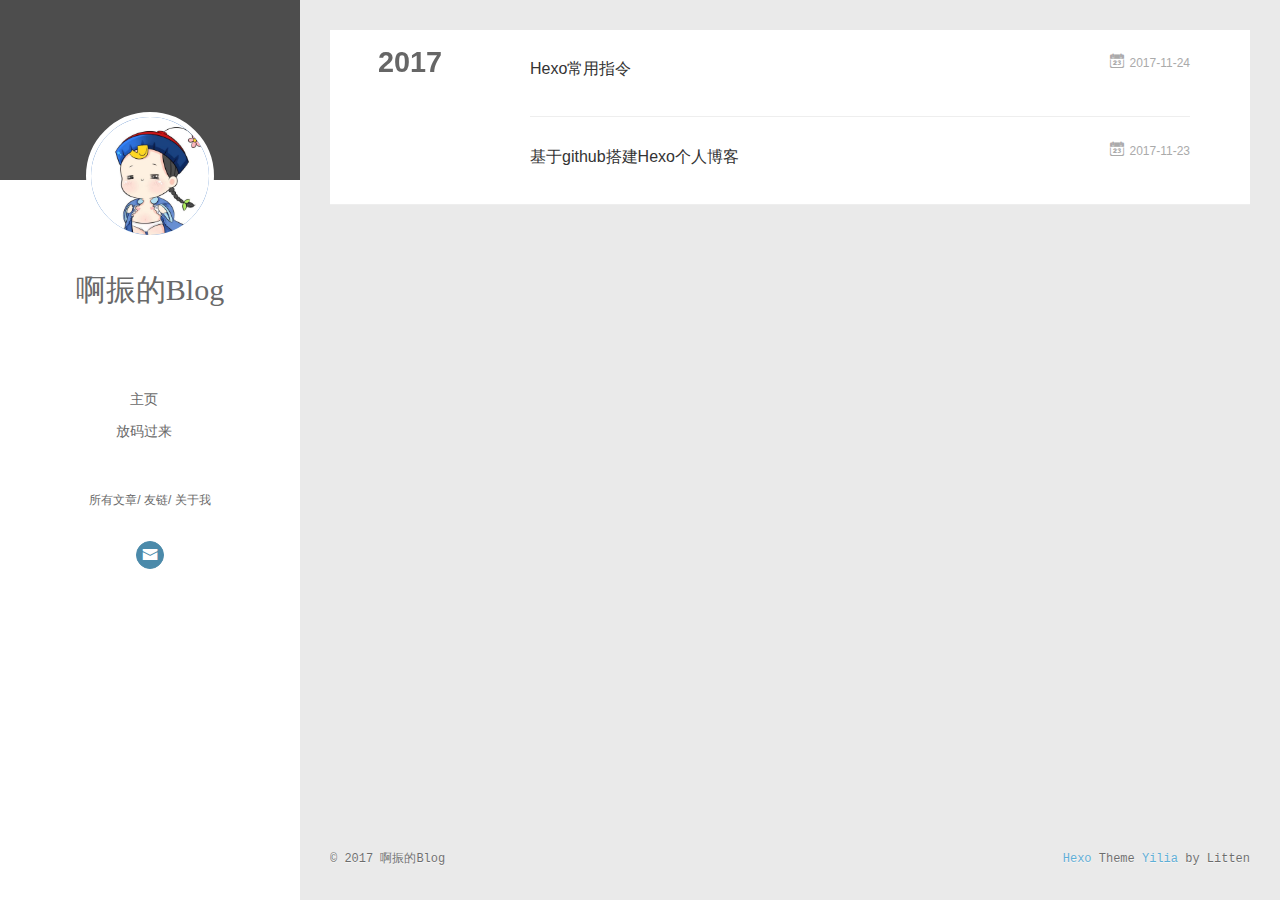
==== archives/index.html @ bf948a9c "Site updated: 2017-11-24 17:22:06" ====
<!DOCTYPE html>
<html>
<head>
  <meta charset="utf-8">
  
  <meta name="renderer" content="webkit">
  <meta http-equiv="X-UA-Compatible" content="IE=edge" >
  <link rel="dns-prefetch" href="http://yoursite.com">
  <title>Archives | 啊振</title>
  <meta name="viewport" content="width=device-width, initial-scale=1, maximum-scale=1">
  <meta property="og:type" content="website">
<meta property="og:title" content="啊振">
<meta property="og:url" content="http://yoursite.com/archives/index.html">
<meta property="og:site_name" content="啊振">
<meta property="og:locale" content="UTF-8">
<meta name="twitter:card" content="summary">
<meta name="twitter:title" content="啊振">
  
    <link rel="alternative" href="/atom.xml" title="啊振" type="application/atom+xml">
  
  
    <link rel="icon" href="/favicon.png">
  
  <link rel="stylesheet" type="text/css" href="/./main.0cf68a.css">
  <style type="text/css">
  
    #container.show {
      background: linear-gradient(200deg,#a0cfe4,#e8c37e);
    }
  </style>
  

  

</head>

<body>
  <div id="container" q-class="show:isCtnShow">
    <canvas id="anm-canvas" class="anm-canvas"></canvas>
    <div class="left-col" q-class="show:isShow">
      
<div class="overlay" style="background: #4d4d4d"></div>
<div class="intrude-less">
	<header id="header" class="inner">
		<a href="/" class="profilepic">
			<img src="/img/timg.jpeg" class="js-avatar">
		</a>
		<hgroup>
		  <h1 class="header-author"><a href="/">啊振的Blog</a></h1>
		</hgroup>
		

		<nav class="header-menu">
			<ul>
			
				<li><a href="/">主页</a></li>
	        
				<li><a href="/">放码过来</a></li>
	        
			</ul>
		</nav>
		<nav class="header-smart-menu">
    		
    			
    			<a q-on="click: openSlider(e, 'innerArchive')" href="javascript:void(0)">所有文章</a>
    			
            
    			
    			<a q-on="click: openSlider(e, 'friends')" href="javascript:void(0)">友链</a>
    			
            
    			
    			<a q-on="click: openSlider(e, 'aboutme')" href="javascript:void(0)">关于我</a>
    			
            
		</nav>
		<nav class="header-nav">
			<div class="social">
				
					<a class="mail" target="_blank" href="mailto:zhengzhenxq@163.com" title="mail"><i class="icon-mail"></i></a>
		        
			</div>
		</nav>
	</header>		
</div>

    </div>
    <div class="mid-col" q-class="show:isShow,hide:isShow|isFalse">
      
<nav id="mobile-nav">
  	<div class="overlay js-overlay" style="background: #4d4d4d"></div>
	<div class="btnctn js-mobile-btnctn">
  		<div class="slider-trigger list" q-on="click: openSlider(e)"><i class="icon icon-sort"></i></div>
	</div>
	<div class="intrude-less">
		<header id="header" class="inner">
			<div class="profilepic">
				<img src="/img/timg.jpeg" class="js-avatar">
			</div>
			<hgroup>
			  <h1 class="header-author js-header-author">啊振的Blog</h1>
			</hgroup>
			
			
			
				
			
				
			
			
			
			<nav class="header-nav">
				<div class="social">
					
						<a class="mail" target="_blank" href="mailto:zhengzhenxq@163.com" title="mail"><i class="icon-mail"></i></a>
			        
				</div>
			</nav>

			<nav class="header-menu js-header-menu">
				<ul style="width: 50%">
				
				
					<li style="width: 50%"><a href="/">主页</a></li>
		        
					<li style="width: 50%"><a href="/">放码过来</a></li>
		        
				</ul>
			</nav>
		</header>				
	</div>
	<div class="mobile-mask" style="display:none" q-show="isShow"></div>
</nav>

      <div id="wrapper" class="body-wrap">
        <div class="menu-l">
          <div class="canvas-wrap">
            <canvas data-colors="#eaeaea" data-sectionHeight="100" data-contentId="js-content" id="myCanvas1" class="anm-canvas"></canvas>
          </div>
          <div id="js-content" class="content-ll">
            
  
  
    
    
      
      
      <section class="archives-wrap">
        <div class="archive-year-wrap">
          <a href="/archives/2017" class="archive-year">2017</a>
        </div>
        <div class="archives">
    
    <article class="archive-article archive-type-post">
  <div class="archive-article-inner">
    <header class="archive-article-header">
      	<div class="article-meta">
	      	<a href="/2017/11/24/hello-world/" class="archive-article-date">
  	<time datetime="2017-11-24T09:20:29.736Z" itemprop="datePublished"><i class="icon-calendar icon"></i>2017-11-24</time>
</a>
        </div>
    	 
  
    <h1 itemprop="name">
      <a class="archive-article-title" href="/2017/11/24/hello-world/">Hexo常用指令</a>
    </h1>
  

        <div class="article-info info-on-right">
          
          

        </div>
        <div class="clearfix"></div>
    </header>
  </div>
</article>
  
    
    
    <article class="archive-article archive-type-post">
  <div class="archive-article-inner">
    <header class="archive-article-header">
      	<div class="article-meta">
	      	<a href="/2017/11/23/one_blog/" class="archive-article-date">
  	<time datetime="2017-11-23T02:11:57.000Z" itemprop="datePublished"><i class="icon-calendar icon"></i>2017-11-23</time>
</a>
        </div>
    	 
  
    <h1 itemprop="name">
      <a class="archive-article-title" href="/2017/11/23/one_blog/">基于github搭建Hexo个人博客</a>
    </h1>
  

        <div class="article-info info-on-right">
          
          

        </div>
        <div class="clearfix"></div>
    </header>
  </div>
</article>
  
  
    </div></section>
  

    


          </div>
        </div>
      </div>
      <footer id="footer">
  <div class="outer">
    <div id="footer-info">
    	<div class="footer-left">
    		&copy; 2017 啊振的Blog
    	</div>
      	<div class="footer-right">
      		<a href="http://hexo.io/" target="_blank">Hexo</a>  Theme <a href="https://github.com/litten/hexo-theme-yilia" target="_blank">Yilia</a> by Litten
      	</div>
    </div>
  </div>
</footer>
    </div>
    <script>
	var yiliaConfig = {
		mathjax: false,
		isHome: false,
		isPost: false,
		isArchive: true,
		isTag: false,
		isCategory: false,
		open_in_new: false,
		toc_hide_index: true,
		root: "/",
		innerArchive: true,
		showTags: true
	}
</script>

<script>!function(t){function n(e){if(r[e])return r[e].exports;var i=r[e]={exports:{},id:e,loaded:!1};return t[e].call(i.exports,i,i.exports,n),i.loaded=!0,i.exports}var r={};n.m=t,n.c=r,n.p="./",n(0)}([function(t,n,r){r(195),t.exports=r(191)},function(t,n,r){var e=r(3),i=r(52),o=r(27),u=r(28),c=r(53),f="prototype",a=function(t,n,r){var s,l,h,v,p=t&a.F,d=t&a.G,y=t&a.S,g=t&a.P,b=t&a.B,m=d?e:y?e[n]||(e[n]={}):(e[n]||{})[f],x=d?i:i[n]||(i[n]={}),w=x[f]||(x[f]={});d&&(r=n);for(s in r)l=!p&&m&&void 0!==m[s],h=(l?m:r)[s],v=b&&l?c(h,e):g&&"function"==typeof h?c(Function.call,h):h,m&&u(m,s,h,t&a.U),x[s]!=h&&o(x,s,v),g&&w[s]!=h&&(w[s]=h)};e.core=i,a.F=1,a.G=2,a.S=4,a.P=8,a.B=16,a.W=32,a.U=64,a.R=128,t.exports=a},function(t,n,r){var e=r(6);t.exports=function(t){if(!e(t))throw TypeError(t+" is not an object!");return t}},function(t,n){var r=t.exports="undefined"!=typeof window&&window.Math==Math?window:"undefined"!=typeof self&&self.Math==Math?self:Function("return this")();"number"==typeof __g&&(__g=r)},function(t,n){t.exports=function(t){try{return!!t()}catch(t){return!0}}},function(t,n){var r=t.exports="undefined"!=typeof window&&window.Math==Math?window:"undefined"!=typeof self&&self.Math==Math?self:Function("return this")();"number"==typeof __g&&(__g=r)},function(t,n){t.exports=function(t){return"object"==typeof t?null!==t:"function"==typeof t}},function(t,n,r){var e=r(126)("wks"),i=r(76),o=r(3).Symbol,u="function"==typeof o;(t.exports=function(t){return e[t]||(e[t]=u&&o[t]||(u?o:i)("Symbol."+t))}).store=e},function(t,n){var r={}.hasOwnProperty;t.exports=function(t,n){return r.call(t,n)}},function(t,n,r){var e=r(94),i=r(33);t.exports=function(t){return e(i(t))}},function(t,n,r){t.exports=!r(4)(function(){return 7!=Object.defineProperty({},"a",{get:function(){return 7}}).a})},function(t,n,r){var e=r(2),i=r(167),o=r(50),u=Object.defineProperty;n.f=r(10)?Object.defineProperty:function(t,n,r){if(e(t),n=o(n,!0),e(r),i)try{return u(t,n,r)}catch(t){}if("get"in r||"set"in r)throw TypeError("Accessors not supported!");return"value"in r&&(t[n]=r.value),t}},function(t,n,r){t.exports=!r(18)(function(){return 7!=Object.defineProperty({},"a",{get:function(){return 7}}).a})},function(t,n,r){var e=r(14),i=r(22);t.exports=r(12)?function(t,n,r){return e.f(t,n,i(1,r))}:function(t,n,r){return t[n]=r,t}},function(t,n,r){var e=r(20),i=r(58),o=r(42),u=Object.defineProperty;n.f=r(12)?Object.defineProperty:function(t,n,r){if(e(t),n=o(n,!0),e(r),i)try{return u(t,n,r)}catch(t){}if("get"in r||"set"in r)throw TypeError("Accessors not supported!");return"value"in r&&(t[n]=r.value),t}},function(t,n,r){var e=r(40)("wks"),i=r(23),o=r(5).Symbol,u="function"==typeof o;(t.exports=function(t){return e[t]||(e[t]=u&&o[t]||(u?o:i)("Symbol."+t))}).store=e},function(t,n,r){var e=r(67),i=Math.min;t.exports=function(t){return t>0?i(e(t),9007199254740991):0}},function(t,n,r){var e=r(46);t.exports=function(t){return Object(e(t))}},function(t,n){t.exports=function(t){try{return!!t()}catch(t){return!0}}},function(t,n,r){var e=r(63),i=r(34);t.exports=Object.keys||function(t){return e(t,i)}},function(t,n,r){var e=r(21);t.exports=function(t){if(!e(t))throw TypeError(t+" is not an object!");return t}},function(t,n){t.exports=function(t){return"object"==typeof t?null!==t:"function"==typeof t}},function(t,n){t.exports=function(t,n){return{enumerable:!(1&t),configurable:!(2&t),writable:!(4&t),value:n}}},function(t,n){var r=0,e=Math.random();t.exports=function(t){return"Symbol(".concat(void 0===t?"":t,")_",(++r+e).toString(36))}},function(t,n){var r={}.hasOwnProperty;t.exports=function(t,n){return r.call(t,n)}},function(t,n){var r=t.exports={version:"2.4.0"};"number"==typeof __e&&(__e=r)},function(t,n){t.exports=function(t){if("function"!=typeof t)throw TypeError(t+" is not a function!");return t}},function(t,n,r){var e=r(11),i=r(66);t.exports=r(10)?function(t,n,r){return e.f(t,n,i(1,r))}:function(t,n,r){return t[n]=r,t}},function(t,n,r){var e=r(3),i=r(27),o=r(24),u=r(76)("src"),c="toString",f=Function[c],a=(""+f).split(c);r(52).inspectSource=function(t){return f.call(t)},(t.exports=function(t,n,r,c){var f="function"==typeof r;f&&(o(r,"name")||i(r,"name",n)),t[n]!==r&&(f&&(o(r,u)||i(r,u,t[n]?""+t[n]:a.join(String(n)))),t===e?t[n]=r:c?t[n]?t[n]=r:i(t,n,r):(delete t[n],i(t,n,r)))})(Function.prototype,c,function(){return"function"==typeof this&&this[u]||f.call(this)})},function(t,n,r){var e=r(1),i=r(4),o=r(46),u=function(t,n,r,e){var i=String(o(t)),u="<"+n;return""!==r&&(u+=" "+r+'="'+String(e).replace(/"/g,"&quot;")+'"'),u+">"+i+"</"+n+">"};t.exports=function(t,n){var r={};r[t]=n(u),e(e.P+e.F*i(function(){var n=""[t]('"');return n!==n.toLowerCase()||n.split('"').length>3}),"String",r)}},function(t,n,r){var e=r(115),i=r(46);t.exports=function(t){return e(i(t))}},function(t,n,r){var e=r(116),i=r(66),o=r(30),u=r(50),c=r(24),f=r(167),a=Object.getOwnPropertyDescriptor;n.f=r(10)?a:function(t,n){if(t=o(t),n=u(n,!0),f)try{return a(t,n)}catch(t){}if(c(t,n))return i(!e.f.call(t,n),t[n])}},function(t,n,r){var e=r(24),i=r(17),o=r(145)("IE_PROTO"),u=Object.prototype;t.exports=Object.getPrototypeOf||function(t){return t=i(t),e(t,o)?t[o]:"function"==typeof t.constructor&&t instanceof t.constructor?t.constructor.prototype:t instanceof Object?u:null}},function(t,n){t.exports=function(t){if(void 0==t)throw TypeError("Can't call method on  "+t);return t}},function(t,n){t.exports="constructor,hasOwnProperty,isPrototypeOf,propertyIsEnumerable,toLocaleString,toString,valueOf".split(",")},function(t,n){t.exports={}},function(t,n){t.exports=!0},function(t,n){n.f={}.propertyIsEnumerable},function(t,n,r){var e=r(14).f,i=r(8),o=r(15)("toStringTag");t.exports=function(t,n,r){t&&!i(t=r?t:t.prototype,o)&&e(t,o,{configurable:!0,value:n})}},function(t,n,r){var e=r(40)("keys"),i=r(23);t.exports=function(t){return e[t]||(e[t]=i(t))}},function(t,n,r){var e=r(5),i="__core-js_shared__",o=e[i]||(e[i]={});t.exports=function(t){return o[t]||(o[t]={})}},function(t,n){var r=Math.ceil,e=Math.floor;t.exports=function(t){return isNaN(t=+t)?0:(t>0?e:r)(t)}},function(t,n,r){var e=r(21);t.exports=function(t,n){if(!e(t))return t;var r,i;if(n&&"function"==typeof(r=t.toString)&&!e(i=r.call(t)))return i;if("function"==typeof(r=t.valueOf)&&!e(i=r.call(t)))return i;if(!n&&"function"==typeof(r=t.toString)&&!e(i=r.call(t)))return i;throw TypeError("Can't convert object to primitive value")}},function(t,n,r){var e=r(5),i=r(25),o=r(36),u=r(44),c=r(14).f;t.exports=function(t){var n=i.Symbol||(i.Symbol=o?{}:e.Symbol||{});"_"==t.charAt(0)||t in n||c(n,t,{value:u.f(t)})}},function(t,n,r){n.f=r(15)},function(t,n){var r={}.toString;t.exports=function(t){return r.call(t).slice(8,-1)}},function(t,n){t.exports=function(t){if(void 0==t)throw TypeError("Can't call method on  "+t);return t}},function(t,n,r){var e=r(4);t.exports=function(t,n){return!!t&&e(function(){n?t.call(null,function(){},1):t.call(null)})}},function(t,n,r){var e=r(53),i=r(115),o=r(17),u=r(16),c=r(203);t.exports=function(t,n){var r=1==t,f=2==t,a=3==t,s=4==t,l=6==t,h=5==t||l,v=n||c;return function(n,c,p){for(var d,y,g=o(n),b=i(g),m=e(c,p,3),x=u(b.length),w=0,S=r?v(n,x):f?v(n,0):void 0;x>w;w++)if((h||w in b)&&(d=b[w],y=m(d,w,g),t))if(r)S[w]=y;else if(y)switch(t){case 3:return!0;case 5:return d;case 6:return w;case 2:S.push(d)}else if(s)return!1;return l?-1:a||s?s:S}}},function(t,n,r){var e=r(1),i=r(52),o=r(4);t.exports=function(t,n){var r=(i.Object||{})[t]||Object[t],u={};u[t]=n(r),e(e.S+e.F*o(function(){r(1)}),"Object",u)}},function(t,n,r){var e=r(6);t.exports=function(t,n){if(!e(t))return t;var r,i;if(n&&"function"==typeof(r=t.toString)&&!e(i=r.call(t)))return i;if("function"==typeof(r=t.valueOf)&&!e(i=r.call(t)))return i;if(!n&&"function"==typeof(r=t.toString)&&!e(i=r.call(t)))return i;throw TypeError("Can't convert object to primitive value")}},function(t,n,r){var e=r(5),i=r(25),o=r(91),u=r(13),c="prototype",f=function(t,n,r){var a,s,l,h=t&f.F,v=t&f.G,p=t&f.S,d=t&f.P,y=t&f.B,g=t&f.W,b=v?i:i[n]||(i[n]={}),m=b[c],x=v?e:p?e[n]:(e[n]||{})[c];v&&(r=n);for(a in r)(s=!h&&x&&void 0!==x[a])&&a in b||(l=s?x[a]:r[a],b[a]=v&&"function"!=typeof x[a]?r[a]:y&&s?o(l,e):g&&x[a]==l?function(t){var n=function(n,r,e){if(this instanceof t){switch(arguments.length){case 0:return new t;case 1:return new t(n);case 2:return new t(n,r)}return new t(n,r,e)}return t.apply(this,arguments)};return n[c]=t[c],n}(l):d&&"function"==typeof l?o(Function.call,l):l,d&&((b.virtual||(b.virtual={}))[a]=l,t&f.R&&m&&!m[a]&&u(m,a,l)))};f.F=1,f.G=2,f.S=4,f.P=8,f.B=16,f.W=32,f.U=64,f.R=128,t.exports=f},function(t,n){var r=t.exports={version:"2.4.0"};"number"==typeof __e&&(__e=r)},function(t,n,r){var e=r(26);t.exports=function(t,n,r){if(e(t),void 0===n)return t;switch(r){case 1:return function(r){return t.call(n,r)};case 2:return function(r,e){return t.call(n,r,e)};case 3:return function(r,e,i){return t.call(n,r,e,i)}}return function(){return t.apply(n,arguments)}}},function(t,n,r){var e=r(183),i=r(1),o=r(126)("metadata"),u=o.store||(o.store=new(r(186))),c=function(t,n,r){var i=u.get(t);if(!i){if(!r)return;u.set(t,i=new e)}var o=i.get(n);if(!o){if(!r)return;i.set(n,o=new e)}return o},f=function(t,n,r){var e=c(n,r,!1);return void 0!==e&&e.has(t)},a=function(t,n,r){var e=c(n,r,!1);return void 0===e?void 0:e.get(t)},s=function(t,n,r,e){c(r,e,!0).set(t,n)},l=function(t,n){var r=c(t,n,!1),e=[];return r&&r.forEach(function(t,n){e.push(n)}),e},h=function(t){return void 0===t||"symbol"==typeof t?t:String(t)},v=function(t){i(i.S,"Reflect",t)};t.exports={store:u,map:c,has:f,get:a,set:s,keys:l,key:h,exp:v}},function(t,n,r){"use strict";if(r(10)){var e=r(69),i=r(3),o=r(4),u=r(1),c=r(127),f=r(152),a=r(53),s=r(68),l=r(66),h=r(27),v=r(73),p=r(67),d=r(16),y=r(75),g=r(50),b=r(24),m=r(180),x=r(114),w=r(6),S=r(17),_=r(137),O=r(70),E=r(32),P=r(71).f,j=r(154),F=r(76),M=r(7),A=r(48),N=r(117),T=r(146),I=r(155),k=r(80),L=r(123),R=r(74),C=r(130),D=r(160),U=r(11),W=r(31),G=U.f,B=W.f,V=i.RangeError,z=i.TypeError,q=i.Uint8Array,K="ArrayBuffer",J="Shared"+K,Y="BYTES_PER_ELEMENT",H="prototype",$=Array[H],X=f.ArrayBuffer,Q=f.DataView,Z=A(0),tt=A(2),nt=A(3),rt=A(4),et=A(5),it=A(6),ot=N(!0),ut=N(!1),ct=I.values,ft=I.keys,at=I.entries,st=$.lastIndexOf,lt=$.reduce,ht=$.reduceRight,vt=$.join,pt=$.sort,dt=$.slice,yt=$.toString,gt=$.toLocaleString,bt=M("iterator"),mt=M("toStringTag"),xt=F("typed_constructor"),wt=F("def_constructor"),St=c.CONSTR,_t=c.TYPED,Ot=c.VIEW,Et="Wrong length!",Pt=A(1,function(t,n){return Tt(T(t,t[wt]),n)}),jt=o(function(){return 1===new q(new Uint16Array([1]).buffer)[0]}),Ft=!!q&&!!q[H].set&&o(function(){new q(1).set({})}),Mt=function(t,n){if(void 0===t)throw z(Et);var r=+t,e=d(t);if(n&&!m(r,e))throw V(Et);return e},At=function(t,n){var r=p(t);if(r<0||r%n)throw V("Wrong offset!");return r},Nt=function(t){if(w(t)&&_t in t)return t;throw z(t+" is not a typed array!")},Tt=function(t,n){if(!(w(t)&&xt in t))throw z("It is not a typed array constructor!");return new t(n)},It=function(t,n){return kt(T(t,t[wt]),n)},kt=function(t,n){for(var r=0,e=n.length,i=Tt(t,e);e>r;)i[r]=n[r++];return i},Lt=function(t,n,r){G(t,n,{get:function(){return this._d[r]}})},Rt=function(t){var n,r,e,i,o,u,c=S(t),f=arguments.length,s=f>1?arguments[1]:void 0,l=void 0!==s,h=j(c);if(void 0!=h&&!_(h)){for(u=h.call(c),e=[],n=0;!(o=u.next()).done;n++)e.push(o.value);c=e}for(l&&f>2&&(s=a(s,arguments[2],2)),n=0,r=d(c.length),i=Tt(this,r);r>n;n++)i[n]=l?s(c[n],n):c[n];return i},Ct=function(){for(var t=0,n=arguments.length,r=Tt(this,n);n>t;)r[t]=arguments[t++];return r},Dt=!!q&&o(function(){gt.call(new q(1))}),Ut=function(){return gt.apply(Dt?dt.call(Nt(this)):Nt(this),arguments)},Wt={copyWithin:function(t,n){return D.call(Nt(this),t,n,arguments.length>2?arguments[2]:void 0)},every:function(t){return rt(Nt(this),t,arguments.length>1?arguments[1]:void 0)},fill:function(t){return C.apply(Nt(this),arguments)},filter:function(t){return It(this,tt(Nt(this),t,arguments.length>1?arguments[1]:void 0))},find:function(t){return et(Nt(this),t,arguments.length>1?arguments[1]:void 0)},findIndex:function(t){return it(Nt(this),t,arguments.length>1?arguments[1]:void 0)},forEach:function(t){Z(Nt(this),t,arguments.length>1?arguments[1]:void 0)},indexOf:function(t){return ut(Nt(this),t,arguments.length>1?arguments[1]:void 0)},includes:function(t){return ot(Nt(this),t,arguments.length>1?arguments[1]:void 0)},join:function(t){return vt.apply(Nt(this),arguments)},lastIndexOf:function(t){return st.apply(Nt(this),arguments)},map:function(t){return Pt(Nt(this),t,arguments.length>1?arguments[1]:void 0)},reduce:function(t){return lt.apply(Nt(this),arguments)},reduceRight:function(t){return ht.apply(Nt(this),arguments)},reverse:function(){for(var t,n=this,r=Nt(n).length,e=Math.floor(r/2),i=0;i<e;)t=n[i],n[i++]=n[--r],n[r]=t;return n},some:function(t){return nt(Nt(this),t,arguments.length>1?arguments[1]:void 0)},sort:function(t){return pt.call(Nt(this),t)},subarray:function(t,n){var r=Nt(this),e=r.length,i=y(t,e);return new(T(r,r[wt]))(r.buffer,r.byteOffset+i*r.BYTES_PER_ELEMENT,d((void 0===n?e:y(n,e))-i))}},Gt=function(t,n){return It(this,dt.call(Nt(this),t,n))},Bt=function(t){Nt(this);var n=At(arguments[1],1),r=this.length,e=S(t),i=d(e.length),o=0;if(i+n>r)throw V(Et);for(;o<i;)this[n+o]=e[o++]},Vt={entries:function(){return at.call(Nt(this))},keys:function(){return ft.call(Nt(this))},values:function(){return ct.call(Nt(this))}},zt=function(t,n){return w(t)&&t[_t]&&"symbol"!=typeof n&&n in t&&String(+n)==String(n)},qt=function(t,n){return zt(t,n=g(n,!0))?l(2,t[n]):B(t,n)},Kt=function(t,n,r){return!(zt(t,n=g(n,!0))&&w(r)&&b(r,"value"))||b(r,"get")||b(r,"set")||r.configurable||b(r,"writable")&&!r.writable||b(r,"enumerable")&&!r.enumerable?G(t,n,r):(t[n]=r.value,t)};St||(W.f=qt,U.f=Kt),u(u.S+u.F*!St,"Object",{getOwnPropertyDescriptor:qt,defineProperty:Kt}),o(function(){yt.call({})})&&(yt=gt=function(){return vt.call(this)});var Jt=v({},Wt);v(Jt,Vt),h(Jt,bt,Vt.values),v(Jt,{slice:Gt,set:Bt,constructor:function(){},toString:yt,toLocaleString:Ut}),Lt(Jt,"buffer","b"),Lt(Jt,"byteOffset","o"),Lt(Jt,"byteLength","l"),Lt(Jt,"length","e"),G(Jt,mt,{get:function(){return this[_t]}}),t.exports=function(t,n,r,f){f=!!f;var a=t+(f?"Clamped":"")+"Array",l="Uint8Array"!=a,v="get"+t,p="set"+t,y=i[a],g=y||{},b=y&&E(y),m=!y||!c.ABV,S={},_=y&&y[H],j=function(t,r){var e=t._d;return e.v[v](r*n+e.o,jt)},F=function(t,r,e){var i=t._d;f&&(e=(e=Math.round(e))<0?0:e>255?255:255&e),i.v[p](r*n+i.o,e,jt)},M=function(t,n){G(t,n,{get:function(){return j(this,n)},set:function(t){return F(this,n,t)},enumerable:!0})};m?(y=r(function(t,r,e,i){s(t,y,a,"_d");var o,u,c,f,l=0,v=0;if(w(r)){if(!(r instanceof X||(f=x(r))==K||f==J))return _t in r?kt(y,r):Rt.call(y,r);o=r,v=At(e,n);var p=r.byteLength;if(void 0===i){if(p%n)throw V(Et);if((u=p-v)<0)throw V(Et)}else if((u=d(i)*n)+v>p)throw V(Et);c=u/n}else c=Mt(r,!0),u=c*n,o=new X(u);for(h(t,"_d",{b:o,o:v,l:u,e:c,v:new Q(o)});l<c;)M(t,l++)}),_=y[H]=O(Jt),h(_,"constructor",y)):L(function(t){new y(null),new y(t)},!0)||(y=r(function(t,r,e,i){s(t,y,a);var o;return w(r)?r instanceof X||(o=x(r))==K||o==J?void 0!==i?new g(r,At(e,n),i):void 0!==e?new g(r,At(e,n)):new g(r):_t in r?kt(y,r):Rt.call(y,r):new g(Mt(r,l))}),Z(b!==Function.prototype?P(g).concat(P(b)):P(g),function(t){t in y||h(y,t,g[t])}),y[H]=_,e||(_.constructor=y));var A=_[bt],N=!!A&&("values"==A.name||void 0==A.name),T=Vt.values;h(y,xt,!0),h(_,_t,a),h(_,Ot,!0),h(_,wt,y),(f?new y(1)[mt]==a:mt in _)||G(_,mt,{get:function(){return a}}),S[a]=y,u(u.G+u.W+u.F*(y!=g),S),u(u.S,a,{BYTES_PER_ELEMENT:n,from:Rt,of:Ct}),Y in _||h(_,Y,n),u(u.P,a,Wt),R(a),u(u.P+u.F*Ft,a,{set:Bt}),u(u.P+u.F*!N,a,Vt),u(u.P+u.F*(_.toString!=yt),a,{toString:yt}),u(u.P+u.F*o(function(){new y(1).slice()}),a,{slice:Gt}),u(u.P+u.F*(o(function(){return[1,2].toLocaleString()!=new y([1,2]).toLocaleString()})||!o(function(){_.toLocaleString.call([1,2])})),a,{toLocaleString:Ut}),k[a]=N?A:T,e||N||h(_,bt,T)}}else t.exports=function(){}},function(t,n){var r={}.toString;t.exports=function(t){return r.call(t).slice(8,-1)}},function(t,n,r){var e=r(21),i=r(5).document,o=e(i)&&e(i.createElement);t.exports=function(t){return o?i.createElement(t):{}}},function(t,n,r){t.exports=!r(12)&&!r(18)(function(){return 7!=Object.defineProperty(r(57)("div"),"a",{get:function(){return 7}}).a})},function(t,n,r){"use strict";var e=r(36),i=r(51),o=r(64),u=r(13),c=r(8),f=r(35),a=r(96),s=r(38),l=r(103),h=r(15)("iterator"),v=!([].keys&&"next"in[].keys()),p="keys",d="values",y=function(){return this};t.exports=function(t,n,r,g,b,m,x){a(r,n,g);var w,S,_,O=function(t){if(!v&&t in F)return F[t];switch(t){case p:case d:return function(){return new r(this,t)}}return function(){return new r(this,t)}},E=n+" Iterator",P=b==d,j=!1,F=t.prototype,M=F[h]||F["@@iterator"]||b&&F[b],A=M||O(b),N=b?P?O("entries"):A:void 0,T="Array"==n?F.entries||M:M;if(T&&(_=l(T.call(new t)))!==Object.prototype&&(s(_,E,!0),e||c(_,h)||u(_,h,y)),P&&M&&M.name!==d&&(j=!0,A=function(){return M.call(this)}),e&&!x||!v&&!j&&F[h]||u(F,h,A),f[n]=A,f[E]=y,b)if(w={values:P?A:O(d),keys:m?A:O(p),entries:N},x)for(S in w)S in F||o(F,S,w[S]);else i(i.P+i.F*(v||j),n,w);return w}},function(t,n,r){var e=r(20),i=r(100),o=r(34),u=r(39)("IE_PROTO"),c=function(){},f="prototype",a=function(){var t,n=r(57)("iframe"),e=o.length;for(n.style.display="none",r(93).appendChild(n),n.src="javascript:",t=n.contentWindow.document,t.open(),t.write("<script>document.F=Object<\/script>"),t.close(),a=t.F;e--;)delete a[f][o[e]];return a()};t.exports=Object.create||function(t,n){var r;return null!==t?(c[f]=e(t),r=new c,c[f]=null,r[u]=t):r=a(),void 0===n?r:i(r,n)}},function(t,n,r){var e=r(63),i=r(34).concat("length","prototype");n.f=Object.getOwnPropertyNames||function(t){return e(t,i)}},function(t,n){n.f=Object.getOwnPropertySymbols},function(t,n,r){var e=r(8),i=r(9),o=r(90)(!1),u=r(39)("IE_PROTO");t.exports=function(t,n){var r,c=i(t),f=0,a=[];for(r in c)r!=u&&e(c,r)&&a.push(r);for(;n.length>f;)e(c,r=n[f++])&&(~o(a,r)||a.push(r));return a}},function(t,n,r){t.exports=r(13)},function(t,n,r){var e=r(76)("meta"),i=r(6),o=r(24),u=r(11).f,c=0,f=Object.isExtensible||function(){return!0},a=!r(4)(function(){return f(Object.preventExtensions({}))}),s=function(t){u(t,e,{value:{i:"O"+ ++c,w:{}}})},l=function(t,n){if(!i(t))return"symbol"==typeof t?t:("string"==typeof t?"S":"P")+t;if(!o(t,e)){if(!f(t))return"F";if(!n)return"E";s(t)}return t[e].i},h=function(t,n){if(!o(t,e)){if(!f(t))return!0;if(!n)return!1;s(t)}return t[e].w},v=function(t){return a&&p.NEED&&f(t)&&!o(t,e)&&s(t),t},p=t.exports={KEY:e,NEED:!1,fastKey:l,getWeak:h,onFreeze:v}},function(t,n){t.exports=function(t,n){return{enumerable:!(1&t),configurable:!(2&t),writable:!(4&t),value:n}}},function(t,n){var r=Math.ceil,e=Math.floor;t.exports=function(t){return isNaN(t=+t)?0:(t>0?e:r)(t)}},function(t,n){t.exports=function(t,n,r,e){if(!(t instanceof n)||void 0!==e&&e in t)throw TypeError(r+": incorrect invocation!");return t}},function(t,n){t.exports=!1},function(t,n,r){var e=r(2),i=r(173),o=r(133),u=r(145)("IE_PROTO"),c=function(){},f="prototype",a=function(){var t,n=r(132)("iframe"),e=o.length;for(n.style.display="none",r(135).appendChild(n),n.src="javascript:",t=n.contentWindow.document,t.open(),t.write("<script>document.F=Object<\/script>"),t.close(),a=t.F;e--;)delete a[f][o[e]];return a()};t.exports=Object.create||function(t,n){var r;return null!==t?(c[f]=e(t),r=new c,c[f]=null,r[u]=t):r=a(),void 0===n?r:i(r,n)}},function(t,n,r){var e=r(175),i=r(133).concat("length","prototype");n.f=Object.getOwnPropertyNames||function(t){return e(t,i)}},function(t,n,r){var e=r(175),i=r(133);t.exports=Object.keys||function(t){return e(t,i)}},function(t,n,r){var e=r(28);t.exports=function(t,n,r){for(var i in n)e(t,i,n[i],r);return t}},function(t,n,r){"use strict";var e=r(3),i=r(11),o=r(10),u=r(7)("species");t.exports=function(t){var n=e[t];o&&n&&!n[u]&&i.f(n,u,{configurable:!0,get:function(){return this}})}},function(t,n,r){var e=r(67),i=Math.max,o=Math.min;t.exports=function(t,n){return t=e(t),t<0?i(t+n,0):o(t,n)}},function(t,n){var r=0,e=Math.random();t.exports=function(t){return"Symbol(".concat(void 0===t?"":t,")_",(++r+e).toString(36))}},function(t,n,r){var e=r(33);t.exports=function(t){return Object(e(t))}},function(t,n,r){var e=r(7)("unscopables"),i=Array.prototype;void 0==i[e]&&r(27)(i,e,{}),t.exports=function(t){i[e][t]=!0}},function(t,n,r){var e=r(53),i=r(169),o=r(137),u=r(2),c=r(16),f=r(154),a={},s={},n=t.exports=function(t,n,r,l,h){var v,p,d,y,g=h?function(){return t}:f(t),b=e(r,l,n?2:1),m=0;if("function"!=typeof g)throw TypeError(t+" is not iterable!");if(o(g)){for(v=c(t.length);v>m;m++)if((y=n?b(u(p=t[m])[0],p[1]):b(t[m]))===a||y===s)return y}else for(d=g.call(t);!(p=d.next()).done;)if((y=i(d,b,p.value,n))===a||y===s)return y};n.BREAK=a,n.RETURN=s},function(t,n){t.exports={}},function(t,n,r){var e=r(11).f,i=r(24),o=r(7)("toStringTag");t.exports=function(t,n,r){t&&!i(t=r?t:t.prototype,o)&&e(t,o,{configurable:!0,value:n})}},function(t,n,r){var e=r(1),i=r(46),o=r(4),u=r(150),c="["+u+"]",f="​",a=RegExp("^"+c+c+"*"),s=RegExp(c+c+"*$"),l=function(t,n,r){var i={},c=o(function(){return!!u[t]()||f[t]()!=f}),a=i[t]=c?n(h):u[t];r&&(i[r]=a),e(e.P+e.F*c,"String",i)},h=l.trim=function(t,n){return t=String(i(t)),1&n&&(t=t.replace(a,"")),2&n&&(t=t.replace(s,"")),t};t.exports=l},function(t,n,r){t.exports={default:r(86),__esModule:!0}},function(t,n,r){t.exports={default:r(87),__esModule:!0}},function(t,n,r){"use strict";function e(t){return t&&t.__esModule?t:{default:t}}n.__esModule=!0;var i=r(84),o=e(i),u=r(83),c=e(u),f="function"==typeof c.default&&"symbol"==typeof o.default?function(t){return typeof t}:function(t){return t&&"function"==typeof c.default&&t.constructor===c.default&&t!==c.default.prototype?"symbol":typeof t};n.default="function"==typeof c.default&&"symbol"===f(o.default)?function(t){return void 0===t?"undefined":f(t)}:function(t){return t&&"function"==typeof c.default&&t.constructor===c.default&&t!==c.default.prototype?"symbol":void 0===t?"undefined":f(t)}},function(t,n,r){r(110),r(108),r(111),r(112),t.exports=r(25).Symbol},function(t,n,r){r(109),r(113),t.exports=r(44).f("iterator")},function(t,n){t.exports=function(t){if("function"!=typeof t)throw TypeError(t+" is not a function!");return t}},function(t,n){t.exports=function(){}},function(t,n,r){var e=r(9),i=r(106),o=r(105);t.exports=function(t){return function(n,r,u){var c,f=e(n),a=i(f.length),s=o(u,a);if(t&&r!=r){for(;a>s;)if((c=f[s++])!=c)return!0}else for(;a>s;s++)if((t||s in f)&&f[s]===r)return t||s||0;return!t&&-1}}},function(t,n,r){var e=r(88);t.exports=function(t,n,r){if(e(t),void 0===n)return t;switch(r){case 1:return function(r){return t.call(n,r)};case 2:return function(r,e){return t.call(n,r,e)};case 3:return function(r,e,i){return t.call(n,r,e,i)}}return function(){return t.apply(n,arguments)}}},function(t,n,r){var e=r(19),i=r(62),o=r(37);t.exports=function(t){var n=e(t),r=i.f;if(r)for(var u,c=r(t),f=o.f,a=0;c.length>a;)f.call(t,u=c[a++])&&n.push(u);return n}},function(t,n,r){t.exports=r(5).document&&document.documentElement},function(t,n,r){var e=r(56);t.exports=Object("z").propertyIsEnumerable(0)?Object:function(t){return"String"==e(t)?t.split(""):Object(t)}},function(t,n,r){var e=r(56);t.exports=Array.isArray||function(t){return"Array"==e(t)}},function(t,n,r){"use strict";var e=r(60),i=r(22),o=r(38),u={};r(13)(u,r(15)("iterator"),function(){return this}),t.exports=function(t,n,r){t.prototype=e(u,{next:i(1,r)}),o(t,n+" Iterator")}},function(t,n){t.exports=function(t,n){return{value:n,done:!!t}}},function(t,n,r){var e=r(19),i=r(9);t.exports=function(t,n){for(var r,o=i(t),u=e(o),c=u.length,f=0;c>f;)if(o[r=u[f++]]===n)return r}},function(t,n,r){var e=r(23)("meta"),i=r(21),o=r(8),u=r(14).f,c=0,f=Object.isExtensible||function(){return!0},a=!r(18)(function(){return f(Object.preventExtensions({}))}),s=function(t){u(t,e,{value:{i:"O"+ ++c,w:{}}})},l=function(t,n){if(!i(t))return"symbol"==typeof t?t:("string"==typeof t?"S":"P")+t;if(!o(t,e)){if(!f(t))return"F";if(!n)return"E";s(t)}return t[e].i},h=function(t,n){if(!o(t,e)){if(!f(t))return!0;if(!n)return!1;s(t)}return t[e].w},v=function(t){return a&&p.NEED&&f(t)&&!o(t,e)&&s(t),t},p=t.exports={KEY:e,NEED:!1,fastKey:l,getWeak:h,onFreeze:v}},function(t,n,r){var e=r(14),i=r(20),o=r(19);t.exports=r(12)?Object.defineProperties:function(t,n){i(t);for(var r,u=o(n),c=u.length,f=0;c>f;)e.f(t,r=u[f++],n[r]);return t}},function(t,n,r){var e=r(37),i=r(22),o=r(9),u=r(42),c=r(8),f=r(58),a=Object.getOwnPropertyDescriptor;n.f=r(12)?a:function(t,n){if(t=o(t),n=u(n,!0),f)try{return a(t,n)}catch(t){}if(c(t,n))return i(!e.f.call(t,n),t[n])}},function(t,n,r){var e=r(9),i=r(61).f,o={}.toString,u="object"==typeof window&&window&&Object.getOwnPropertyNames?Object.getOwnPropertyNames(window):[],c=function(t){try{return i(t)}catch(t){return u.slice()}};t.exports.f=function(t){return u&&"[object Window]"==o.call(t)?c(t):i(e(t))}},function(t,n,r){var e=r(8),i=r(77),o=r(39)("IE_PROTO"),u=Object.prototype;t.exports=Object.getPrototypeOf||function(t){return t=i(t),e(t,o)?t[o]:"function"==typeof t.constructor&&t instanceof t.constructor?t.constructor.prototype:t instanceof Object?u:null}},function(t,n,r){var e=r(41),i=r(33);t.exports=function(t){return function(n,r){var o,u,c=String(i(n)),f=e(r),a=c.length;return f<0||f>=a?t?"":void 0:(o=c.charCodeAt(f),o<55296||o>56319||f+1===a||(u=c.charCodeAt(f+1))<56320||u>57343?t?c.charAt(f):o:t?c.slice(f,f+2):u-56320+(o-55296<<10)+65536)}}},function(t,n,r){var e=r(41),i=Math.max,o=Math.min;t.exports=function(t,n){return t=e(t),t<0?i(t+n,0):o(t,n)}},function(t,n,r){var e=r(41),i=Math.min;t.exports=function(t){return t>0?i(e(t),9007199254740991):0}},function(t,n,r){"use strict";var e=r(89),i=r(97),o=r(35),u=r(9);t.exports=r(59)(Array,"Array",function(t,n){this._t=u(t),this._i=0,this._k=n},function(){var t=this._t,n=this._k,r=this._i++;return!t||r>=t.length?(this._t=void 0,i(1)):"keys"==n?i(0,r):"values"==n?i(0,t[r]):i(0,[r,t[r]])},"values"),o.Arguments=o.Array,e("keys"),e("values"),e("entries")},function(t,n){},function(t,n,r){"use strict";var e=r(104)(!0);r(59)(String,"String",function(t){this._t=String(t),this._i=0},function(){var t,n=this._t,r=this._i;return r>=n.length?{value:void 0,done:!0}:(t=e(n,r),this._i+=t.length,{value:t,done:!1})})},function(t,n,r){"use strict";var e=r(5),i=r(8),o=r(12),u=r(51),c=r(64),f=r(99).KEY,a=r(18),s=r(40),l=r(38),h=r(23),v=r(15),p=r(44),d=r(43),y=r(98),g=r(92),b=r(95),m=r(20),x=r(9),w=r(42),S=r(22),_=r(60),O=r(102),E=r(101),P=r(14),j=r(19),F=E.f,M=P.f,A=O.f,N=e.Symbol,T=e.JSON,I=T&&T.stringify,k="prototype",L=v("_hidden"),R=v("toPrimitive"),C={}.propertyIsEnumerable,D=s("symbol-registry"),U=s("symbols"),W=s("op-symbols"),G=Object[k],B="function"==typeof N,V=e.QObject,z=!V||!V[k]||!V[k].findChild,q=o&&a(function(){return 7!=_(M({},"a",{get:function(){return M(this,"a",{value:7}).a}})).a})?function(t,n,r){var e=F(G,n);e&&delete G[n],M(t,n,r),e&&t!==G&&M(G,n,e)}:M,K=function(t){var n=U[t]=_(N[k]);return n._k=t,n},J=B&&"symbol"==typeof N.iterator?function(t){return"symbol"==typeof t}:function(t){return t instanceof N},Y=function(t,n,r){return t===G&&Y(W,n,r),m(t),n=w(n,!0),m(r),i(U,n)?(r.enumerable?(i(t,L)&&t[L][n]&&(t[L][n]=!1),r=_(r,{enumerable:S(0,!1)})):(i(t,L)||M(t,L,S(1,{})),t[L][n]=!0),q(t,n,r)):M(t,n,r)},H=function(t,n){m(t);for(var r,e=g(n=x(n)),i=0,o=e.length;o>i;)Y(t,r=e[i++],n[r]);return t},$=function(t,n){return void 0===n?_(t):H(_(t),n)},X=function(t){var n=C.call(this,t=w(t,!0));return!(this===G&&i(U,t)&&!i(W,t))&&(!(n||!i(this,t)||!i(U,t)||i(this,L)&&this[L][t])||n)},Q=function(t,n){if(t=x(t),n=w(n,!0),t!==G||!i(U,n)||i(W,n)){var r=F(t,n);return!r||!i(U,n)||i(t,L)&&t[L][n]||(r.enumerable=!0),r}},Z=function(t){for(var n,r=A(x(t)),e=[],o=0;r.length>o;)i(U,n=r[o++])||n==L||n==f||e.push(n);return e},tt=function(t){for(var n,r=t===G,e=A(r?W:x(t)),o=[],u=0;e.length>u;)!i(U,n=e[u++])||r&&!i(G,n)||o.push(U[n]);return o};B||(N=function(){if(this instanceof N)throw TypeError("Symbol is not a constructor!");var t=h(arguments.length>0?arguments[0]:void 0),n=function(r){this===G&&n.call(W,r),i(this,L)&&i(this[L],t)&&(this[L][t]=!1),q(this,t,S(1,r))};return o&&z&&q(G,t,{configurable:!0,set:n}),K(t)},c(N[k],"toString",function(){return this._k}),E.f=Q,P.f=Y,r(61).f=O.f=Z,r(37).f=X,r(62).f=tt,o&&!r(36)&&c(G,"propertyIsEnumerable",X,!0),p.f=function(t){return K(v(t))}),u(u.G+u.W+u.F*!B,{Symbol:N});for(var nt="hasInstance,isConcatSpreadable,iterator,match,replace,search,species,split,toPrimitive,toStringTag,unscopables".split(","),rt=0;nt.length>rt;)v(nt[rt++]);for(var nt=j(v.store),rt=0;nt.length>rt;)d(nt[rt++]);u(u.S+u.F*!B,"Symbol",{for:function(t){return i(D,t+="")?D[t]:D[t]=N(t)},keyFor:function(t){if(J(t))return y(D,t);throw TypeError(t+" is not a symbol!")},useSetter:function(){z=!0},useSimple:function(){z=!1}}),u(u.S+u.F*!B,"Object",{create:$,defineProperty:Y,defineProperties:H,getOwnPropertyDescriptor:Q,getOwnPropertyNames:Z,getOwnPropertySymbols:tt}),T&&u(u.S+u.F*(!B||a(function(){var t=N();return"[null]"!=I([t])||"{}"!=I({a:t})||"{}"!=I(Object(t))})),"JSON",{stringify:function(t){if(void 0!==t&&!J(t)){for(var n,r,e=[t],i=1;arguments.length>i;)e.push(arguments[i++]);return n=e[1],"function"==typeof n&&(r=n),!r&&b(n)||(n=function(t,n){if(r&&(n=r.call(this,t,n)),!J(n))return n}),e[1]=n,I.apply(T,e)}}}),N[k][R]||r(13)(N[k],R,N[k].valueOf),l(N,"Symbol"),l(Math,"Math",!0),l(e.JSON,"JSON",!0)},function(t,n,r){r(43)("asyncIterator")},function(t,n,r){r(43)("observable")},function(t,n,r){r(107);for(var e=r(5),i=r(13),o=r(35),u=r(15)("toStringTag"),c=["NodeList","DOMTokenList","MediaList","StyleSheetList","CSSRuleList"],f=0;f<5;f++){var a=c[f],s=e[a],l=s&&s.prototype;l&&!l[u]&&i(l,u,a),o[a]=o.Array}},function(t,n,r){var e=r(45),i=r(7)("toStringTag"),o="Arguments"==e(function(){return arguments}()),u=function(t,n){try{return t[n]}catch(t){}};t.exports=function(t){var n,r,c;return void 0===t?"Undefined":null===t?"Null":"string"==typeof(r=u(n=Object(t),i))?r:o?e(n):"Object"==(c=e(n))&&"function"==typeof n.callee?"Arguments":c}},function(t,n,r){var e=r(45);t.exports=Object("z").propertyIsEnumerable(0)?Object:function(t){return"String"==e(t)?t.split(""):Object(t)}},function(t,n){n.f={}.propertyIsEnumerable},function(t,n,r){var e=r(30),i=r(16),o=r(75);t.exports=function(t){return function(n,r,u){var c,f=e(n),a=i(f.length),s=o(u,a);if(t&&r!=r){for(;a>s;)if((c=f[s++])!=c)return!0}else for(;a>s;s++)if((t||s in f)&&f[s]===r)return t||s||0;return!t&&-1}}},function(t,n,r){"use strict";var e=r(3),i=r(1),o=r(28),u=r(73),c=r(65),f=r(79),a=r(68),s=r(6),l=r(4),h=r(123),v=r(81),p=r(136);t.exports=function(t,n,r,d,y,g){var b=e[t],m=b,x=y?"set":"add",w=m&&m.prototype,S={},_=function(t){var n=w[t];o(w,t,"delete"==t?function(t){return!(g&&!s(t))&&n.call(this,0===t?0:t)}:"has"==t?function(t){return!(g&&!s(t))&&n.call(this,0===t?0:t)}:"get"==t?function(t){return g&&!s(t)?void 0:n.call(this,0===t?0:t)}:"add"==t?function(t){return n.call(this,0===t?0:t),this}:function(t,r){return n.call(this,0===t?0:t,r),this})};if("function"==typeof m&&(g||w.forEach&&!l(function(){(new m).entries().next()}))){var O=new m,E=O[x](g?{}:-0,1)!=O,P=l(function(){O.has(1)}),j=h(function(t){new m(t)}),F=!g&&l(function(){for(var t=new m,n=5;n--;)t[x](n,n);return!t.has(-0)});j||(m=n(function(n,r){a(n,m,t);var e=p(new b,n,m);return void 0!=r&&f(r,y,e[x],e),e}),m.prototype=w,w.constructor=m),(P||F)&&(_("delete"),_("has"),y&&_("get")),(F||E)&&_(x),g&&w.clear&&delete w.clear}else m=d.getConstructor(n,t,y,x),u(m.prototype,r),c.NEED=!0;return v(m,t),S[t]=m,i(i.G+i.W+i.F*(m!=b),S),g||d.setStrong(m,t,y),m}},function(t,n,r){"use strict";var e=r(27),i=r(28),o=r(4),u=r(46),c=r(7);t.exports=function(t,n,r){var f=c(t),a=r(u,f,""[t]),s=a[0],l=a[1];o(function(){var n={};return n[f]=function(){return 7},7!=""[t](n)})&&(i(String.prototype,t,s),e(RegExp.prototype,f,2==n?function(t,n){return l.call(t,this,n)}:function(t){return l.call(t,this)}))}
},function(t,n,r){"use strict";var e=r(2);t.exports=function(){var t=e(this),n="";return t.global&&(n+="g"),t.ignoreCase&&(n+="i"),t.multiline&&(n+="m"),t.unicode&&(n+="u"),t.sticky&&(n+="y"),n}},function(t,n){t.exports=function(t,n,r){var e=void 0===r;switch(n.length){case 0:return e?t():t.call(r);case 1:return e?t(n[0]):t.call(r,n[0]);case 2:return e?t(n[0],n[1]):t.call(r,n[0],n[1]);case 3:return e?t(n[0],n[1],n[2]):t.call(r,n[0],n[1],n[2]);case 4:return e?t(n[0],n[1],n[2],n[3]):t.call(r,n[0],n[1],n[2],n[3])}return t.apply(r,n)}},function(t,n,r){var e=r(6),i=r(45),o=r(7)("match");t.exports=function(t){var n;return e(t)&&(void 0!==(n=t[o])?!!n:"RegExp"==i(t))}},function(t,n,r){var e=r(7)("iterator"),i=!1;try{var o=[7][e]();o.return=function(){i=!0},Array.from(o,function(){throw 2})}catch(t){}t.exports=function(t,n){if(!n&&!i)return!1;var r=!1;try{var o=[7],u=o[e]();u.next=function(){return{done:r=!0}},o[e]=function(){return u},t(o)}catch(t){}return r}},function(t,n,r){t.exports=r(69)||!r(4)(function(){var t=Math.random();__defineSetter__.call(null,t,function(){}),delete r(3)[t]})},function(t,n){n.f=Object.getOwnPropertySymbols},function(t,n,r){var e=r(3),i="__core-js_shared__",o=e[i]||(e[i]={});t.exports=function(t){return o[t]||(o[t]={})}},function(t,n,r){for(var e,i=r(3),o=r(27),u=r(76),c=u("typed_array"),f=u("view"),a=!(!i.ArrayBuffer||!i.DataView),s=a,l=0,h="Int8Array,Uint8Array,Uint8ClampedArray,Int16Array,Uint16Array,Int32Array,Uint32Array,Float32Array,Float64Array".split(",");l<9;)(e=i[h[l++]])?(o(e.prototype,c,!0),o(e.prototype,f,!0)):s=!1;t.exports={ABV:a,CONSTR:s,TYPED:c,VIEW:f}},function(t,n){"use strict";var r={versions:function(){var t=window.navigator.userAgent;return{trident:t.indexOf("Trident")>-1,presto:t.indexOf("Presto")>-1,webKit:t.indexOf("AppleWebKit")>-1,gecko:t.indexOf("Gecko")>-1&&-1==t.indexOf("KHTML"),mobile:!!t.match(/AppleWebKit.*Mobile.*/),ios:!!t.match(/\(i[^;]+;( U;)? CPU.+Mac OS X/),android:t.indexOf("Android")>-1||t.indexOf("Linux")>-1,iPhone:t.indexOf("iPhone")>-1||t.indexOf("Mac")>-1,iPad:t.indexOf("iPad")>-1,webApp:-1==t.indexOf("Safari"),weixin:-1==t.indexOf("MicroMessenger")}}()};t.exports=r},function(t,n,r){"use strict";var e=r(85),i=function(t){return t&&t.__esModule?t:{default:t}}(e),o=function(){function t(t,n,e){return n||e?String.fromCharCode(n||e):r[t]||t}function n(t){return e[t]}var r={"&quot;":'"',"&lt;":"<","&gt;":">","&amp;":"&","&nbsp;":" "},e={};for(var u in r)e[r[u]]=u;return r["&apos;"]="'",e["'"]="&#39;",{encode:function(t){return t?(""+t).replace(/['<> "&]/g,n).replace(/\r?\n/g,"<br/>").replace(/\s/g,"&nbsp;"):""},decode:function(n){return n?(""+n).replace(/<br\s*\/?>/gi,"\n").replace(/&quot;|&lt;|&gt;|&amp;|&nbsp;|&apos;|&#(\d+);|&#(\d+)/g,t).replace(/\u00a0/g," "):""},encodeBase16:function(t){if(!t)return t;t+="";for(var n=[],r=0,e=t.length;e>r;r++)n.push(t.charCodeAt(r).toString(16).toUpperCase());return n.join("")},encodeBase16forJSON:function(t){if(!t)return t;t=t.replace(/[\u4E00-\u9FBF]/gi,function(t){return escape(t).replace("%u","\\u")});for(var n=[],r=0,e=t.length;e>r;r++)n.push(t.charCodeAt(r).toString(16).toUpperCase());return n.join("")},decodeBase16:function(t){if(!t)return t;t+="";for(var n=[],r=0,e=t.length;e>r;r+=2)n.push(String.fromCharCode("0x"+t.slice(r,r+2)));return n.join("")},encodeObject:function(t){if(t instanceof Array)for(var n=0,r=t.length;r>n;n++)t[n]=o.encodeObject(t[n]);else if("object"==(void 0===t?"undefined":(0,i.default)(t)))for(var e in t)t[e]=o.encodeObject(t[e]);else if("string"==typeof t)return o.encode(t);return t},loadScript:function(t){var n=document.createElement("script");document.getElementsByTagName("body")[0].appendChild(n),n.setAttribute("src",t)},addLoadEvent:function(t){var n=window.onload;"function"!=typeof window.onload?window.onload=t:window.onload=function(){n(),t()}}}}();t.exports=o},function(t,n,r){"use strict";var e=r(17),i=r(75),o=r(16);t.exports=function(t){for(var n=e(this),r=o(n.length),u=arguments.length,c=i(u>1?arguments[1]:void 0,r),f=u>2?arguments[2]:void 0,a=void 0===f?r:i(f,r);a>c;)n[c++]=t;return n}},function(t,n,r){"use strict";var e=r(11),i=r(66);t.exports=function(t,n,r){n in t?e.f(t,n,i(0,r)):t[n]=r}},function(t,n,r){var e=r(6),i=r(3).document,o=e(i)&&e(i.createElement);t.exports=function(t){return o?i.createElement(t):{}}},function(t,n){t.exports="constructor,hasOwnProperty,isPrototypeOf,propertyIsEnumerable,toLocaleString,toString,valueOf".split(",")},function(t,n,r){var e=r(7)("match");t.exports=function(t){var n=/./;try{"/./"[t](n)}catch(r){try{return n[e]=!1,!"/./"[t](n)}catch(t){}}return!0}},function(t,n,r){t.exports=r(3).document&&document.documentElement},function(t,n,r){var e=r(6),i=r(144).set;t.exports=function(t,n,r){var o,u=n.constructor;return u!==r&&"function"==typeof u&&(o=u.prototype)!==r.prototype&&e(o)&&i&&i(t,o),t}},function(t,n,r){var e=r(80),i=r(7)("iterator"),o=Array.prototype;t.exports=function(t){return void 0!==t&&(e.Array===t||o[i]===t)}},function(t,n,r){var e=r(45);t.exports=Array.isArray||function(t){return"Array"==e(t)}},function(t,n,r){"use strict";var e=r(70),i=r(66),o=r(81),u={};r(27)(u,r(7)("iterator"),function(){return this}),t.exports=function(t,n,r){t.prototype=e(u,{next:i(1,r)}),o(t,n+" Iterator")}},function(t,n,r){"use strict";var e=r(69),i=r(1),o=r(28),u=r(27),c=r(24),f=r(80),a=r(139),s=r(81),l=r(32),h=r(7)("iterator"),v=!([].keys&&"next"in[].keys()),p="keys",d="values",y=function(){return this};t.exports=function(t,n,r,g,b,m,x){a(r,n,g);var w,S,_,O=function(t){if(!v&&t in F)return F[t];switch(t){case p:case d:return function(){return new r(this,t)}}return function(){return new r(this,t)}},E=n+" Iterator",P=b==d,j=!1,F=t.prototype,M=F[h]||F["@@iterator"]||b&&F[b],A=M||O(b),N=b?P?O("entries"):A:void 0,T="Array"==n?F.entries||M:M;if(T&&(_=l(T.call(new t)))!==Object.prototype&&(s(_,E,!0),e||c(_,h)||u(_,h,y)),P&&M&&M.name!==d&&(j=!0,A=function(){return M.call(this)}),e&&!x||!v&&!j&&F[h]||u(F,h,A),f[n]=A,f[E]=y,b)if(w={values:P?A:O(d),keys:m?A:O(p),entries:N},x)for(S in w)S in F||o(F,S,w[S]);else i(i.P+i.F*(v||j),n,w);return w}},function(t,n){var r=Math.expm1;t.exports=!r||r(10)>22025.465794806718||r(10)<22025.465794806718||-2e-17!=r(-2e-17)?function(t){return 0==(t=+t)?t:t>-1e-6&&t<1e-6?t+t*t/2:Math.exp(t)-1}:r},function(t,n){t.exports=Math.sign||function(t){return 0==(t=+t)||t!=t?t:t<0?-1:1}},function(t,n,r){var e=r(3),i=r(151).set,o=e.MutationObserver||e.WebKitMutationObserver,u=e.process,c=e.Promise,f="process"==r(45)(u);t.exports=function(){var t,n,r,a=function(){var e,i;for(f&&(e=u.domain)&&e.exit();t;){i=t.fn,t=t.next;try{i()}catch(e){throw t?r():n=void 0,e}}n=void 0,e&&e.enter()};if(f)r=function(){u.nextTick(a)};else if(o){var s=!0,l=document.createTextNode("");new o(a).observe(l,{characterData:!0}),r=function(){l.data=s=!s}}else if(c&&c.resolve){var h=c.resolve();r=function(){h.then(a)}}else r=function(){i.call(e,a)};return function(e){var i={fn:e,next:void 0};n&&(n.next=i),t||(t=i,r()),n=i}}},function(t,n,r){var e=r(6),i=r(2),o=function(t,n){if(i(t),!e(n)&&null!==n)throw TypeError(n+": can't set as prototype!")};t.exports={set:Object.setPrototypeOf||("__proto__"in{}?function(t,n,e){try{e=r(53)(Function.call,r(31).f(Object.prototype,"__proto__").set,2),e(t,[]),n=!(t instanceof Array)}catch(t){n=!0}return function(t,r){return o(t,r),n?t.__proto__=r:e(t,r),t}}({},!1):void 0),check:o}},function(t,n,r){var e=r(126)("keys"),i=r(76);t.exports=function(t){return e[t]||(e[t]=i(t))}},function(t,n,r){var e=r(2),i=r(26),o=r(7)("species");t.exports=function(t,n){var r,u=e(t).constructor;return void 0===u||void 0==(r=e(u)[o])?n:i(r)}},function(t,n,r){var e=r(67),i=r(46);t.exports=function(t){return function(n,r){var o,u,c=String(i(n)),f=e(r),a=c.length;return f<0||f>=a?t?"":void 0:(o=c.charCodeAt(f),o<55296||o>56319||f+1===a||(u=c.charCodeAt(f+1))<56320||u>57343?t?c.charAt(f):o:t?c.slice(f,f+2):u-56320+(o-55296<<10)+65536)}}},function(t,n,r){var e=r(122),i=r(46);t.exports=function(t,n,r){if(e(n))throw TypeError("String#"+r+" doesn't accept regex!");return String(i(t))}},function(t,n,r){"use strict";var e=r(67),i=r(46);t.exports=function(t){var n=String(i(this)),r="",o=e(t);if(o<0||o==1/0)throw RangeError("Count can't be negative");for(;o>0;(o>>>=1)&&(n+=n))1&o&&(r+=n);return r}},function(t,n){t.exports="\t\n\v\f\r   ᠎             　\u2028\u2029\ufeff"},function(t,n,r){var e,i,o,u=r(53),c=r(121),f=r(135),a=r(132),s=r(3),l=s.process,h=s.setImmediate,v=s.clearImmediate,p=s.MessageChannel,d=0,y={},g="onreadystatechange",b=function(){var t=+this;if(y.hasOwnProperty(t)){var n=y[t];delete y[t],n()}},m=function(t){b.call(t.data)};h&&v||(h=function(t){for(var n=[],r=1;arguments.length>r;)n.push(arguments[r++]);return y[++d]=function(){c("function"==typeof t?t:Function(t),n)},e(d),d},v=function(t){delete y[t]},"process"==r(45)(l)?e=function(t){l.nextTick(u(b,t,1))}:p?(i=new p,o=i.port2,i.port1.onmessage=m,e=u(o.postMessage,o,1)):s.addEventListener&&"function"==typeof postMessage&&!s.importScripts?(e=function(t){s.postMessage(t+"","*")},s.addEventListener("message",m,!1)):e=g in a("script")?function(t){f.appendChild(a("script"))[g]=function(){f.removeChild(this),b.call(t)}}:function(t){setTimeout(u(b,t,1),0)}),t.exports={set:h,clear:v}},function(t,n,r){"use strict";var e=r(3),i=r(10),o=r(69),u=r(127),c=r(27),f=r(73),a=r(4),s=r(68),l=r(67),h=r(16),v=r(71).f,p=r(11).f,d=r(130),y=r(81),g="ArrayBuffer",b="DataView",m="prototype",x="Wrong length!",w="Wrong index!",S=e[g],_=e[b],O=e.Math,E=e.RangeError,P=e.Infinity,j=S,F=O.abs,M=O.pow,A=O.floor,N=O.log,T=O.LN2,I="buffer",k="byteLength",L="byteOffset",R=i?"_b":I,C=i?"_l":k,D=i?"_o":L,U=function(t,n,r){var e,i,o,u=Array(r),c=8*r-n-1,f=(1<<c)-1,a=f>>1,s=23===n?M(2,-24)-M(2,-77):0,l=0,h=t<0||0===t&&1/t<0?1:0;for(t=F(t),t!=t||t===P?(i=t!=t?1:0,e=f):(e=A(N(t)/T),t*(o=M(2,-e))<1&&(e--,o*=2),t+=e+a>=1?s/o:s*M(2,1-a),t*o>=2&&(e++,o/=2),e+a>=f?(i=0,e=f):e+a>=1?(i=(t*o-1)*M(2,n),e+=a):(i=t*M(2,a-1)*M(2,n),e=0));n>=8;u[l++]=255&i,i/=256,n-=8);for(e=e<<n|i,c+=n;c>0;u[l++]=255&e,e/=256,c-=8);return u[--l]|=128*h,u},W=function(t,n,r){var e,i=8*r-n-1,o=(1<<i)-1,u=o>>1,c=i-7,f=r-1,a=t[f--],s=127&a;for(a>>=7;c>0;s=256*s+t[f],f--,c-=8);for(e=s&(1<<-c)-1,s>>=-c,c+=n;c>0;e=256*e+t[f],f--,c-=8);if(0===s)s=1-u;else{if(s===o)return e?NaN:a?-P:P;e+=M(2,n),s-=u}return(a?-1:1)*e*M(2,s-n)},G=function(t){return t[3]<<24|t[2]<<16|t[1]<<8|t[0]},B=function(t){return[255&t]},V=function(t){return[255&t,t>>8&255]},z=function(t){return[255&t,t>>8&255,t>>16&255,t>>24&255]},q=function(t){return U(t,52,8)},K=function(t){return U(t,23,4)},J=function(t,n,r){p(t[m],n,{get:function(){return this[r]}})},Y=function(t,n,r,e){var i=+r,o=l(i);if(i!=o||o<0||o+n>t[C])throw E(w);var u=t[R]._b,c=o+t[D],f=u.slice(c,c+n);return e?f:f.reverse()},H=function(t,n,r,e,i,o){var u=+r,c=l(u);if(u!=c||c<0||c+n>t[C])throw E(w);for(var f=t[R]._b,a=c+t[D],s=e(+i),h=0;h<n;h++)f[a+h]=s[o?h:n-h-1]},$=function(t,n){s(t,S,g);var r=+n,e=h(r);if(r!=e)throw E(x);return e};if(u.ABV){if(!a(function(){new S})||!a(function(){new S(.5)})){S=function(t){return new j($(this,t))};for(var X,Q=S[m]=j[m],Z=v(j),tt=0;Z.length>tt;)(X=Z[tt++])in S||c(S,X,j[X]);o||(Q.constructor=S)}var nt=new _(new S(2)),rt=_[m].setInt8;nt.setInt8(0,2147483648),nt.setInt8(1,2147483649),!nt.getInt8(0)&&nt.getInt8(1)||f(_[m],{setInt8:function(t,n){rt.call(this,t,n<<24>>24)},setUint8:function(t,n){rt.call(this,t,n<<24>>24)}},!0)}else S=function(t){var n=$(this,t);this._b=d.call(Array(n),0),this[C]=n},_=function(t,n,r){s(this,_,b),s(t,S,b);var e=t[C],i=l(n);if(i<0||i>e)throw E("Wrong offset!");if(r=void 0===r?e-i:h(r),i+r>e)throw E(x);this[R]=t,this[D]=i,this[C]=r},i&&(J(S,k,"_l"),J(_,I,"_b"),J(_,k,"_l"),J(_,L,"_o")),f(_[m],{getInt8:function(t){return Y(this,1,t)[0]<<24>>24},getUint8:function(t){return Y(this,1,t)[0]},getInt16:function(t){var n=Y(this,2,t,arguments[1]);return(n[1]<<8|n[0])<<16>>16},getUint16:function(t){var n=Y(this,2,t,arguments[1]);return n[1]<<8|n[0]},getInt32:function(t){return G(Y(this,4,t,arguments[1]))},getUint32:function(t){return G(Y(this,4,t,arguments[1]))>>>0},getFloat32:function(t){return W(Y(this,4,t,arguments[1]),23,4)},getFloat64:function(t){return W(Y(this,8,t,arguments[1]),52,8)},setInt8:function(t,n){H(this,1,t,B,n)},setUint8:function(t,n){H(this,1,t,B,n)},setInt16:function(t,n){H(this,2,t,V,n,arguments[2])},setUint16:function(t,n){H(this,2,t,V,n,arguments[2])},setInt32:function(t,n){H(this,4,t,z,n,arguments[2])},setUint32:function(t,n){H(this,4,t,z,n,arguments[2])},setFloat32:function(t,n){H(this,4,t,K,n,arguments[2])},setFloat64:function(t,n){H(this,8,t,q,n,arguments[2])}});y(S,g),y(_,b),c(_[m],u.VIEW,!0),n[g]=S,n[b]=_},function(t,n,r){var e=r(3),i=r(52),o=r(69),u=r(182),c=r(11).f;t.exports=function(t){var n=i.Symbol||(i.Symbol=o?{}:e.Symbol||{});"_"==t.charAt(0)||t in n||c(n,t,{value:u.f(t)})}},function(t,n,r){var e=r(114),i=r(7)("iterator"),o=r(80);t.exports=r(52).getIteratorMethod=function(t){if(void 0!=t)return t[i]||t["@@iterator"]||o[e(t)]}},function(t,n,r){"use strict";var e=r(78),i=r(170),o=r(80),u=r(30);t.exports=r(140)(Array,"Array",function(t,n){this._t=u(t),this._i=0,this._k=n},function(){var t=this._t,n=this._k,r=this._i++;return!t||r>=t.length?(this._t=void 0,i(1)):"keys"==n?i(0,r):"values"==n?i(0,t[r]):i(0,[r,t[r]])},"values"),o.Arguments=o.Array,e("keys"),e("values"),e("entries")},function(t,n){function r(t,n){t.classList?t.classList.add(n):t.className+=" "+n}t.exports=r},function(t,n){function r(t,n){if(t.classList)t.classList.remove(n);else{var r=new RegExp("(^|\\b)"+n.split(" ").join("|")+"(\\b|$)","gi");t.className=t.className.replace(r," ")}}t.exports=r},function(t,n){function r(){throw new Error("setTimeout has not been defined")}function e(){throw new Error("clearTimeout has not been defined")}function i(t){if(s===setTimeout)return setTimeout(t,0);if((s===r||!s)&&setTimeout)return s=setTimeout,setTimeout(t,0);try{return s(t,0)}catch(n){try{return s.call(null,t,0)}catch(n){return s.call(this,t,0)}}}function o(t){if(l===clearTimeout)return clearTimeout(t);if((l===e||!l)&&clearTimeout)return l=clearTimeout,clearTimeout(t);try{return l(t)}catch(n){try{return l.call(null,t)}catch(n){return l.call(this,t)}}}function u(){d&&v&&(d=!1,v.length?p=v.concat(p):y=-1,p.length&&c())}function c(){if(!d){var t=i(u);d=!0;for(var n=p.length;n;){for(v=p,p=[];++y<n;)v&&v[y].run();y=-1,n=p.length}v=null,d=!1,o(t)}}function f(t,n){this.fun=t,this.array=n}function a(){}var s,l,h=t.exports={};!function(){try{s="function"==typeof setTimeout?setTimeout:r}catch(t){s=r}try{l="function"==typeof clearTimeout?clearTimeout:e}catch(t){l=e}}();var v,p=[],d=!1,y=-1;h.nextTick=function(t){var n=new Array(arguments.length-1);if(arguments.length>1)for(var r=1;r<arguments.length;r++)n[r-1]=arguments[r];p.push(new f(t,n)),1!==p.length||d||i(c)},f.prototype.run=function(){this.fun.apply(null,this.array)},h.title="browser",h.browser=!0,h.env={},h.argv=[],h.version="",h.versions={},h.on=a,h.addListener=a,h.once=a,h.off=a,h.removeListener=a,h.removeAllListeners=a,h.emit=a,h.prependListener=a,h.prependOnceListener=a,h.listeners=function(t){return[]},h.binding=function(t){throw new Error("process.binding is not supported")},h.cwd=function(){return"/"},h.chdir=function(t){throw new Error("process.chdir is not supported")},h.umask=function(){return 0}},function(t,n,r){var e=r(45);t.exports=function(t,n){if("number"!=typeof t&&"Number"!=e(t))throw TypeError(n);return+t}},function(t,n,r){"use strict";var e=r(17),i=r(75),o=r(16);t.exports=[].copyWithin||function(t,n){var r=e(this),u=o(r.length),c=i(t,u),f=i(n,u),a=arguments.length>2?arguments[2]:void 0,s=Math.min((void 0===a?u:i(a,u))-f,u-c),l=1;for(f<c&&c<f+s&&(l=-1,f+=s-1,c+=s-1);s-- >0;)f in r?r[c]=r[f]:delete r[c],c+=l,f+=l;return r}},function(t,n,r){var e=r(79);t.exports=function(t,n){var r=[];return e(t,!1,r.push,r,n),r}},function(t,n,r){var e=r(26),i=r(17),o=r(115),u=r(16);t.exports=function(t,n,r,c,f){e(n);var a=i(t),s=o(a),l=u(a.length),h=f?l-1:0,v=f?-1:1;if(r<2)for(;;){if(h in s){c=s[h],h+=v;break}if(h+=v,f?h<0:l<=h)throw TypeError("Reduce of empty array with no initial value")}for(;f?h>=0:l>h;h+=v)h in s&&(c=n(c,s[h],h,a));return c}},function(t,n,r){"use strict";var e=r(26),i=r(6),o=r(121),u=[].slice,c={},f=function(t,n,r){if(!(n in c)){for(var e=[],i=0;i<n;i++)e[i]="a["+i+"]";c[n]=Function("F,a","return new F("+e.join(",")+")")}return c[n](t,r)};t.exports=Function.bind||function(t){var n=e(this),r=u.call(arguments,1),c=function(){var e=r.concat(u.call(arguments));return this instanceof c?f(n,e.length,e):o(n,e,t)};return i(n.prototype)&&(c.prototype=n.prototype),c}},function(t,n,r){"use strict";var e=r(11).f,i=r(70),o=r(73),u=r(53),c=r(68),f=r(46),a=r(79),s=r(140),l=r(170),h=r(74),v=r(10),p=r(65).fastKey,d=v?"_s":"size",y=function(t,n){var r,e=p(n);if("F"!==e)return t._i[e];for(r=t._f;r;r=r.n)if(r.k==n)return r};t.exports={getConstructor:function(t,n,r,s){var l=t(function(t,e){c(t,l,n,"_i"),t._i=i(null),t._f=void 0,t._l=void 0,t[d]=0,void 0!=e&&a(e,r,t[s],t)});return o(l.prototype,{clear:function(){for(var t=this,n=t._i,r=t._f;r;r=r.n)r.r=!0,r.p&&(r.p=r.p.n=void 0),delete n[r.i];t._f=t._l=void 0,t[d]=0},delete:function(t){var n=this,r=y(n,t);if(r){var e=r.n,i=r.p;delete n._i[r.i],r.r=!0,i&&(i.n=e),e&&(e.p=i),n._f==r&&(n._f=e),n._l==r&&(n._l=i),n[d]--}return!!r},forEach:function(t){c(this,l,"forEach");for(var n,r=u(t,arguments.length>1?arguments[1]:void 0,3);n=n?n.n:this._f;)for(r(n.v,n.k,this);n&&n.r;)n=n.p},has:function(t){return!!y(this,t)}}),v&&e(l.prototype,"size",{get:function(){return f(this[d])}}),l},def:function(t,n,r){var e,i,o=y(t,n);return o?o.v=r:(t._l=o={i:i=p(n,!0),k:n,v:r,p:e=t._l,n:void 0,r:!1},t._f||(t._f=o),e&&(e.n=o),t[d]++,"F"!==i&&(t._i[i]=o)),t},getEntry:y,setStrong:function(t,n,r){s(t,n,function(t,n){this._t=t,this._k=n,this._l=void 0},function(){for(var t=this,n=t._k,r=t._l;r&&r.r;)r=r.p;return t._t&&(t._l=r=r?r.n:t._t._f)?"keys"==n?l(0,r.k):"values"==n?l(0,r.v):l(0,[r.k,r.v]):(t._t=void 0,l(1))},r?"entries":"values",!r,!0),h(n)}}},function(t,n,r){var e=r(114),i=r(161);t.exports=function(t){return function(){if(e(this)!=t)throw TypeError(t+"#toJSON isn't generic");return i(this)}}},function(t,n,r){"use strict";var e=r(73),i=r(65).getWeak,o=r(2),u=r(6),c=r(68),f=r(79),a=r(48),s=r(24),l=a(5),h=a(6),v=0,p=function(t){return t._l||(t._l=new d)},d=function(){this.a=[]},y=function(t,n){return l(t.a,function(t){return t[0]===n})};d.prototype={get:function(t){var n=y(this,t);if(n)return n[1]},has:function(t){return!!y(this,t)},set:function(t,n){var r=y(this,t);r?r[1]=n:this.a.push([t,n])},delete:function(t){var n=h(this.a,function(n){return n[0]===t});return~n&&this.a.splice(n,1),!!~n}},t.exports={getConstructor:function(t,n,r,o){var a=t(function(t,e){c(t,a,n,"_i"),t._i=v++,t._l=void 0,void 0!=e&&f(e,r,t[o],t)});return e(a.prototype,{delete:function(t){if(!u(t))return!1;var n=i(t);return!0===n?p(this).delete(t):n&&s(n,this._i)&&delete n[this._i]},has:function(t){if(!u(t))return!1;var n=i(t);return!0===n?p(this).has(t):n&&s(n,this._i)}}),a},def:function(t,n,r){var e=i(o(n),!0);return!0===e?p(t).set(n,r):e[t._i]=r,t},ufstore:p}},function(t,n,r){t.exports=!r(10)&&!r(4)(function(){return 7!=Object.defineProperty(r(132)("div"),"a",{get:function(){return 7}}).a})},function(t,n,r){var e=r(6),i=Math.floor;t.exports=function(t){return!e(t)&&isFinite(t)&&i(t)===t}},function(t,n,r){var e=r(2);t.exports=function(t,n,r,i){try{return i?n(e(r)[0],r[1]):n(r)}catch(n){var o=t.return;throw void 0!==o&&e(o.call(t)),n}}},function(t,n){t.exports=function(t,n){return{value:n,done:!!t}}},function(t,n){t.exports=Math.log1p||function(t){return(t=+t)>-1e-8&&t<1e-8?t-t*t/2:Math.log(1+t)}},function(t,n,r){"use strict";var e=r(72),i=r(125),o=r(116),u=r(17),c=r(115),f=Object.assign;t.exports=!f||r(4)(function(){var t={},n={},r=Symbol(),e="abcdefghijklmnopqrst";return t[r]=7,e.split("").forEach(function(t){n[t]=t}),7!=f({},t)[r]||Object.keys(f({},n)).join("")!=e})?function(t,n){for(var r=u(t),f=arguments.length,a=1,s=i.f,l=o.f;f>a;)for(var h,v=c(arguments[a++]),p=s?e(v).concat(s(v)):e(v),d=p.length,y=0;d>y;)l.call(v,h=p[y++])&&(r[h]=v[h]);return r}:f},function(t,n,r){var e=r(11),i=r(2),o=r(72);t.exports=r(10)?Object.defineProperties:function(t,n){i(t);for(var r,u=o(n),c=u.length,f=0;c>f;)e.f(t,r=u[f++],n[r]);return t}},function(t,n,r){var e=r(30),i=r(71).f,o={}.toString,u="object"==typeof window&&window&&Object.getOwnPropertyNames?Object.getOwnPropertyNames(window):[],c=function(t){try{return i(t)}catch(t){return u.slice()}};t.exports.f=function(t){return u&&"[object Window]"==o.call(t)?c(t):i(e(t))}},function(t,n,r){var e=r(24),i=r(30),o=r(117)(!1),u=r(145)("IE_PROTO");t.exports=function(t,n){var r,c=i(t),f=0,a=[];for(r in c)r!=u&&e(c,r)&&a.push(r);for(;n.length>f;)e(c,r=n[f++])&&(~o(a,r)||a.push(r));return a}},function(t,n,r){var e=r(72),i=r(30),o=r(116).f;t.exports=function(t){return function(n){for(var r,u=i(n),c=e(u),f=c.length,a=0,s=[];f>a;)o.call(u,r=c[a++])&&s.push(t?[r,u[r]]:u[r]);return s}}},function(t,n,r){var e=r(71),i=r(125),o=r(2),u=r(3).Reflect;t.exports=u&&u.ownKeys||function(t){var n=e.f(o(t)),r=i.f;return r?n.concat(r(t)):n}},function(t,n,r){var e=r(3).parseFloat,i=r(82).trim;t.exports=1/e(r(150)+"-0")!=-1/0?function(t){var n=i(String(t),3),r=e(n);return 0===r&&"-"==n.charAt(0)?-0:r}:e},function(t,n,r){var e=r(3).parseInt,i=r(82).trim,o=r(150),u=/^[\-+]?0[xX]/;t.exports=8!==e(o+"08")||22!==e(o+"0x16")?function(t,n){var r=i(String(t),3);return e(r,n>>>0||(u.test(r)?16:10))}:e},function(t,n){t.exports=Object.is||function(t,n){return t===n?0!==t||1/t==1/n:t!=t&&n!=n}},function(t,n,r){var e=r(16),i=r(149),o=r(46);t.exports=function(t,n,r,u){var c=String(o(t)),f=c.length,a=void 0===r?" ":String(r),s=e(n);if(s<=f||""==a)return c;var l=s-f,h=i.call(a,Math.ceil(l/a.length));return h.length>l&&(h=h.slice(0,l)),u?h+c:c+h}},function(t,n,r){n.f=r(7)},function(t,n,r){"use strict";var e=r(164);t.exports=r(118)("Map",function(t){return function(){return t(this,arguments.length>0?arguments[0]:void 0)}},{get:function(t){var n=e.getEntry(this,t);return n&&n.v},set:function(t,n){return e.def(this,0===t?0:t,n)}},e,!0)},function(t,n,r){r(10)&&"g"!=/./g.flags&&r(11).f(RegExp.prototype,"flags",{configurable:!0,get:r(120)})},function(t,n,r){"use strict";var e=r(164);t.exports=r(118)("Set",function(t){return function(){return t(this,arguments.length>0?arguments[0]:void 0)}},{add:function(t){return e.def(this,t=0===t?0:t,t)}},e)},function(t,n,r){"use strict";var e,i=r(48)(0),o=r(28),u=r(65),c=r(172),f=r(166),a=r(6),s=u.getWeak,l=Object.isExtensible,h=f.ufstore,v={},p=function(t){return function(){return t(this,arguments.length>0?arguments[0]:void 0)}},d={get:function(t){if(a(t)){var n=s(t);return!0===n?h(this).get(t):n?n[this._i]:void 0}},set:function(t,n){return f.def(this,t,n)}},y=t.exports=r(118)("WeakMap",p,d,f,!0,!0);7!=(new y).set((Object.freeze||Object)(v),7).get(v)&&(e=f.getConstructor(p),c(e.prototype,d),u.NEED=!0,i(["delete","has","get","set"],function(t){var n=y.prototype,r=n[t];o(n,t,function(n,i){if(a(n)&&!l(n)){this._f||(this._f=new e);var o=this._f[t](n,i);return"set"==t?this:o}return r.call(this,n,i)})}))},,,,function(t,n){"use strict";function r(){var t=document.querySelector("#page-nav");if(t&&!document.querySelector("#page-nav .extend.prev")&&(t.innerHTML='<a class="extend prev disabled" rel="prev">&laquo; Prev</a>'+t.innerHTML),t&&!document.querySelector("#page-nav .extend.next")&&(t.innerHTML=t.innerHTML+'<a class="extend next disabled" rel="next">Next &raquo;</a>'),yiliaConfig&&yiliaConfig.open_in_new){document.querySelectorAll(".article-entry a:not(.article-more-a)").forEach(function(t){var n=t.getAttribute("target");n&&""!==n||t.setAttribute("target","_blank")})}if(yiliaConfig&&yiliaConfig.toc_hide_index){document.querySelectorAll(".toc-number").forEach(function(t){t.style.display="none"})}var n=document.querySelector("#js-aboutme");n&&0!==n.length&&(n.innerHTML=n.innerText)}t.exports={init:r}},function(t,n,r){"use strict";function e(t){return t&&t.__esModule?t:{default:t}}function i(t,n){var r=/\/|index.html/g;return t.replace(r,"")===n.replace(r,"")}function o(){for(var t=document.querySelectorAll(".js-header-menu li a"),n=window.location.pathname,r=0,e=t.length;r<e;r++){var o=t[r];i(n,o.getAttribute("href"))&&(0,h.default)(o,"active")}}function u(t){for(var n=t.offsetLeft,r=t.offsetParent;null!==r;)n+=r.offsetLeft,r=r.offsetParent;return n}function c(t){for(var n=t.offsetTop,r=t.offsetParent;null!==r;)n+=r.offsetTop,r=r.offsetParent;return n}function f(t,n,r,e,i){var o=u(t),f=c(t)-n;if(f-r<=i){var a=t.$newDom;a||(a=t.cloneNode(!0),(0,d.default)(t,a),t.$newDom=a,a.style.position="fixed",a.style.top=(r||f)+"px",a.style.left=o+"px",a.style.zIndex=e||2,a.style.width="100%",a.style.color="#fff"),a.style.visibility="visible",t.style.visibility="hidden"}else{t.style.visibility="visible";var s=t.$newDom;s&&(s.style.visibility="hidden")}}function a(){var t=document.querySelector(".js-overlay"),n=document.querySelector(".js-header-menu");f(t,document.body.scrollTop,-63,2,0),f(n,document.body.scrollTop,1,3,0)}function s(){document.querySelector("#container").addEventListener("scroll",function(t){a()}),window.addEventListener("scroll",function(t){a()}),a()}var l=r(156),h=e(l),v=r(157),p=(e(v),r(382)),d=e(p),y=r(128),g=e(y),b=r(190),m=e(b),x=r(129);(function(){g.default.versions.mobile&&window.screen.width<800&&(o(),s())})(),(0,x.addLoadEvent)(function(){m.default.init()}),t.exports={}},,,,function(t,n,r){(function(t){"use strict";function n(t,n,r){t[n]||Object[e](t,n,{writable:!0,configurable:!0,value:r})}if(r(381),r(391),r(198),t._babelPolyfill)throw new Error("only one instance of babel-polyfill is allowed");t._babelPolyfill=!0;var e="defineProperty";n(String.prototype,"padLeft","".padStart),n(String.prototype,"padRight","".padEnd),"pop,reverse,shift,keys,values,entries,indexOf,every,some,forEach,map,filter,find,findIndex,includes,join,slice,concat,push,splice,unshift,sort,lastIndexOf,reduce,reduceRight,copyWithin,fill".split(",").forEach(function(t){[][t]&&n(Array,t,Function.call.bind([][t]))})}).call(n,function(){return this}())},,,function(t,n,r){r(210),t.exports=r(52).RegExp.escape},,,,function(t,n,r){var e=r(6),i=r(138),o=r(7)("species");t.exports=function(t){var n;return i(t)&&(n=t.constructor,"function"!=typeof n||n!==Array&&!i(n.prototype)||(n=void 0),e(n)&&null===(n=n[o])&&(n=void 0)),void 0===n?Array:n}},function(t,n,r){var e=r(202);t.exports=function(t,n){return new(e(t))(n)}},function(t,n,r){"use strict";var e=r(2),i=r(50),o="number";t.exports=function(t){if("string"!==t&&t!==o&&"default"!==t)throw TypeError("Incorrect hint");return i(e(this),t!=o)}},function(t,n,r){var e=r(72),i=r(125),o=r(116);t.exports=function(t){var n=e(t),r=i.f;if(r)for(var u,c=r(t),f=o.f,a=0;c.length>a;)f.call(t,u=c[a++])&&n.push(u);return n}},function(t,n,r){var e=r(72),i=r(30);t.exports=function(t,n){for(var r,o=i(t),u=e(o),c=u.length,f=0;c>f;)if(o[r=u[f++]]===n)return r}},function(t,n,r){"use strict";var e=r(208),i=r(121),o=r(26);t.exports=function(){for(var t=o(this),n=arguments.length,r=Array(n),u=0,c=e._,f=!1;n>u;)(r[u]=arguments[u++])===c&&(f=!0);return function(){var e,o=this,u=arguments.length,a=0,s=0;if(!f&&!u)return i(t,r,o);if(e=r.slice(),f)for(;n>a;a++)e[a]===c&&(e[a]=arguments[s++]);for(;u>s;)e.push(arguments[s++]);return i(t,e,o)}}},function(t,n,r){t.exports=r(3)},function(t,n){t.exports=function(t,n){var r=n===Object(n)?function(t){return n[t]}:n;return function(n){return String(n).replace(t,r)}}},function(t,n,r){var e=r(1),i=r(209)(/[\\^$*+?.()|[\]{}]/g,"\\$&");e(e.S,"RegExp",{escape:function(t){return i(t)}})},function(t,n,r){var e=r(1);e(e.P,"Array",{copyWithin:r(160)}),r(78)("copyWithin")},function(t,n,r){"use strict";var e=r(1),i=r(48)(4);e(e.P+e.F*!r(47)([].every,!0),"Array",{every:function(t){return i(this,t,arguments[1])}})},function(t,n,r){var e=r(1);e(e.P,"Array",{fill:r(130)}),r(78)("fill")},function(t,n,r){"use strict";var e=r(1),i=r(48)(2);e(e.P+e.F*!r(47)([].filter,!0),"Array",{filter:function(t){return i(this,t,arguments[1])}})},function(t,n,r){"use strict";var e=r(1),i=r(48)(6),o="findIndex",u=!0;o in[]&&Array(1)[o](function(){u=!1}),e(e.P+e.F*u,"Array",{findIndex:function(t){return i(this,t,arguments.length>1?arguments[1]:void 0)}}),r(78)(o)},function(t,n,r){"use strict";var e=r(1),i=r(48)(5),o="find",u=!0;o in[]&&Array(1)[o](function(){u=!1}),e(e.P+e.F*u,"Array",{find:function(t){return i(this,t,arguments.length>1?arguments[1]:void 0)}}),r(78)(o)},function(t,n,r){"use strict";var e=r(1),i=r(48)(0),o=r(47)([].forEach,!0);e(e.P+e.F*!o,"Array",{forEach:function(t){return i(this,t,arguments[1])}})},function(t,n,r){"use strict";var e=r(53),i=r(1),o=r(17),u=r(169),c=r(137),f=r(16),a=r(131),s=r(154);i(i.S+i.F*!r(123)(function(t){Array.from(t)}),"Array",{from:function(t){var n,r,i,l,h=o(t),v="function"==typeof this?this:Array,p=arguments.length,d=p>1?arguments[1]:void 0,y=void 0!==d,g=0,b=s(h);if(y&&(d=e(d,p>2?arguments[2]:void 0,2)),void 0==b||v==Array&&c(b))for(n=f(h.length),r=new v(n);n>g;g++)a(r,g,y?d(h[g],g):h[g]);else for(l=b.call(h),r=new v;!(i=l.next()).done;g++)a(r,g,y?u(l,d,[i.value,g],!0):i.value);return r.length=g,r}})},function(t,n,r){"use strict";var e=r(1),i=r(117)(!1),o=[].indexOf,u=!!o&&1/[1].indexOf(1,-0)<0;e(e.P+e.F*(u||!r(47)(o)),"Array",{indexOf:function(t){return u?o.apply(this,arguments)||0:i(this,t,arguments[1])}})},function(t,n,r){var e=r(1);e(e.S,"Array",{isArray:r(138)})},function(t,n,r){"use strict";var e=r(1),i=r(30),o=[].join;e(e.P+e.F*(r(115)!=Object||!r(47)(o)),"Array",{join:function(t){return o.call(i(this),void 0===t?",":t)}})},function(t,n,r){"use strict";var e=r(1),i=r(30),o=r(67),u=r(16),c=[].lastIndexOf,f=!!c&&1/[1].lastIndexOf(1,-0)<0;e(e.P+e.F*(f||!r(47)(c)),"Array",{lastIndexOf:function(t){if(f)return c.apply(this,arguments)||0;var n=i(this),r=u(n.length),e=r-1;for(arguments.length>1&&(e=Math.min(e,o(arguments[1]))),e<0&&(e=r+e);e>=0;e--)if(e in n&&n[e]===t)return e||0;return-1}})},function(t,n,r){"use strict";var e=r(1),i=r(48)(1);e(e.P+e.F*!r(47)([].map,!0),"Array",{map:function(t){return i(this,t,arguments[1])}})},function(t,n,r){"use strict";var e=r(1),i=r(131);e(e.S+e.F*r(4)(function(){function t(){}return!(Array.of.call(t)instanceof t)}),"Array",{of:function(){for(var t=0,n=arguments.length,r=new("function"==typeof this?this:Array)(n);n>t;)i(r,t,arguments[t++]);return r.length=n,r}})},function(t,n,r){"use strict";var e=r(1),i=r(162);e(e.P+e.F*!r(47)([].reduceRight,!0),"Array",{reduceRight:function(t){return i(this,t,arguments.length,arguments[1],!0)}})},function(t,n,r){"use strict";var e=r(1),i=r(162);e(e.P+e.F*!r(47)([].reduce,!0),"Array",{reduce:function(t){return i(this,t,arguments.length,arguments[1],!1)}})},function(t,n,r){"use strict";var e=r(1),i=r(135),o=r(45),u=r(75),c=r(16),f=[].slice;e(e.P+e.F*r(4)(function(){i&&f.call(i)}),"Array",{slice:function(t,n){var r=c(this.length),e=o(this);if(n=void 0===n?r:n,"Array"==e)return f.call(this,t,n);for(var i=u(t,r),a=u(n,r),s=c(a-i),l=Array(s),h=0;h<s;h++)l[h]="String"==e?this.charAt(i+h):this[i+h];return l}})},function(t,n,r){"use strict";var e=r(1),i=r(48)(3);e(e.P+e.F*!r(47)([].some,!0),"Array",{some:function(t){return i(this,t,arguments[1])}})},function(t,n,r){"use strict";var e=r(1),i=r(26),o=r(17),u=r(4),c=[].sort,f=[1,2,3];e(e.P+e.F*(u(function(){f.sort(void 0)})||!u(function(){f.sort(null)})||!r(47)(c)),"Array",{sort:function(t){return void 0===t?c.call(o(this)):c.call(o(this),i(t))}})},function(t,n,r){r(74)("Array")},function(t,n,r){var e=r(1);e(e.S,"Date",{now:function(){return(new Date).getTime()}})},function(t,n,r){"use strict";var e=r(1),i=r(4),o=Date.prototype.getTime,u=function(t){return t>9?t:"0"+t};e(e.P+e.F*(i(function(){return"0385-07-25T07:06:39.999Z"!=new Date(-5e13-1).toISOString()})||!i(function(){new Date(NaN).toISOString()})),"Date",{toISOString:function(){
if(!isFinite(o.call(this)))throw RangeError("Invalid time value");var t=this,n=t.getUTCFullYear(),r=t.getUTCMilliseconds(),e=n<0?"-":n>9999?"+":"";return e+("00000"+Math.abs(n)).slice(e?-6:-4)+"-"+u(t.getUTCMonth()+1)+"-"+u(t.getUTCDate())+"T"+u(t.getUTCHours())+":"+u(t.getUTCMinutes())+":"+u(t.getUTCSeconds())+"."+(r>99?r:"0"+u(r))+"Z"}})},function(t,n,r){"use strict";var e=r(1),i=r(17),o=r(50);e(e.P+e.F*r(4)(function(){return null!==new Date(NaN).toJSON()||1!==Date.prototype.toJSON.call({toISOString:function(){return 1}})}),"Date",{toJSON:function(t){var n=i(this),r=o(n);return"number"!=typeof r||isFinite(r)?n.toISOString():null}})},function(t,n,r){var e=r(7)("toPrimitive"),i=Date.prototype;e in i||r(27)(i,e,r(204))},function(t,n,r){var e=Date.prototype,i="Invalid Date",o="toString",u=e[o],c=e.getTime;new Date(NaN)+""!=i&&r(28)(e,o,function(){var t=c.call(this);return t===t?u.call(this):i})},function(t,n,r){var e=r(1);e(e.P,"Function",{bind:r(163)})},function(t,n,r){"use strict";var e=r(6),i=r(32),o=r(7)("hasInstance"),u=Function.prototype;o in u||r(11).f(u,o,{value:function(t){if("function"!=typeof this||!e(t))return!1;if(!e(this.prototype))return t instanceof this;for(;t=i(t);)if(this.prototype===t)return!0;return!1}})},function(t,n,r){var e=r(11).f,i=r(66),o=r(24),u=Function.prototype,c="name",f=Object.isExtensible||function(){return!0};c in u||r(10)&&e(u,c,{configurable:!0,get:function(){try{var t=this,n=(""+t).match(/^\s*function ([^ (]*)/)[1];return o(t,c)||!f(t)||e(t,c,i(5,n)),n}catch(t){return""}}})},function(t,n,r){var e=r(1),i=r(171),o=Math.sqrt,u=Math.acosh;e(e.S+e.F*!(u&&710==Math.floor(u(Number.MAX_VALUE))&&u(1/0)==1/0),"Math",{acosh:function(t){return(t=+t)<1?NaN:t>94906265.62425156?Math.log(t)+Math.LN2:i(t-1+o(t-1)*o(t+1))}})},function(t,n,r){function e(t){return isFinite(t=+t)&&0!=t?t<0?-e(-t):Math.log(t+Math.sqrt(t*t+1)):t}var i=r(1),o=Math.asinh;i(i.S+i.F*!(o&&1/o(0)>0),"Math",{asinh:e})},function(t,n,r){var e=r(1),i=Math.atanh;e(e.S+e.F*!(i&&1/i(-0)<0),"Math",{atanh:function(t){return 0==(t=+t)?t:Math.log((1+t)/(1-t))/2}})},function(t,n,r){var e=r(1),i=r(142);e(e.S,"Math",{cbrt:function(t){return i(t=+t)*Math.pow(Math.abs(t),1/3)}})},function(t,n,r){var e=r(1);e(e.S,"Math",{clz32:function(t){return(t>>>=0)?31-Math.floor(Math.log(t+.5)*Math.LOG2E):32}})},function(t,n,r){var e=r(1),i=Math.exp;e(e.S,"Math",{cosh:function(t){return(i(t=+t)+i(-t))/2}})},function(t,n,r){var e=r(1),i=r(141);e(e.S+e.F*(i!=Math.expm1),"Math",{expm1:i})},function(t,n,r){var e=r(1),i=r(142),o=Math.pow,u=o(2,-52),c=o(2,-23),f=o(2,127)*(2-c),a=o(2,-126),s=function(t){return t+1/u-1/u};e(e.S,"Math",{fround:function(t){var n,r,e=Math.abs(t),o=i(t);return e<a?o*s(e/a/c)*a*c:(n=(1+c/u)*e,r=n-(n-e),r>f||r!=r?o*(1/0):o*r)}})},function(t,n,r){var e=r(1),i=Math.abs;e(e.S,"Math",{hypot:function(t,n){for(var r,e,o=0,u=0,c=arguments.length,f=0;u<c;)r=i(arguments[u++]),f<r?(e=f/r,o=o*e*e+1,f=r):r>0?(e=r/f,o+=e*e):o+=r;return f===1/0?1/0:f*Math.sqrt(o)}})},function(t,n,r){var e=r(1),i=Math.imul;e(e.S+e.F*r(4)(function(){return-5!=i(4294967295,5)||2!=i.length}),"Math",{imul:function(t,n){var r=65535,e=+t,i=+n,o=r&e,u=r&i;return 0|o*u+((r&e>>>16)*u+o*(r&i>>>16)<<16>>>0)}})},function(t,n,r){var e=r(1);e(e.S,"Math",{log10:function(t){return Math.log(t)/Math.LN10}})},function(t,n,r){var e=r(1);e(e.S,"Math",{log1p:r(171)})},function(t,n,r){var e=r(1);e(e.S,"Math",{log2:function(t){return Math.log(t)/Math.LN2}})},function(t,n,r){var e=r(1);e(e.S,"Math",{sign:r(142)})},function(t,n,r){var e=r(1),i=r(141),o=Math.exp;e(e.S+e.F*r(4)(function(){return-2e-17!=!Math.sinh(-2e-17)}),"Math",{sinh:function(t){return Math.abs(t=+t)<1?(i(t)-i(-t))/2:(o(t-1)-o(-t-1))*(Math.E/2)}})},function(t,n,r){var e=r(1),i=r(141),o=Math.exp;e(e.S,"Math",{tanh:function(t){var n=i(t=+t),r=i(-t);return n==1/0?1:r==1/0?-1:(n-r)/(o(t)+o(-t))}})},function(t,n,r){var e=r(1);e(e.S,"Math",{trunc:function(t){return(t>0?Math.floor:Math.ceil)(t)}})},function(t,n,r){"use strict";var e=r(3),i=r(24),o=r(45),u=r(136),c=r(50),f=r(4),a=r(71).f,s=r(31).f,l=r(11).f,h=r(82).trim,v="Number",p=e[v],d=p,y=p.prototype,g=o(r(70)(y))==v,b="trim"in String.prototype,m=function(t){var n=c(t,!1);if("string"==typeof n&&n.length>2){n=b?n.trim():h(n,3);var r,e,i,o=n.charCodeAt(0);if(43===o||45===o){if(88===(r=n.charCodeAt(2))||120===r)return NaN}else if(48===o){switch(n.charCodeAt(1)){case 66:case 98:e=2,i=49;break;case 79:case 111:e=8,i=55;break;default:return+n}for(var u,f=n.slice(2),a=0,s=f.length;a<s;a++)if((u=f.charCodeAt(a))<48||u>i)return NaN;return parseInt(f,e)}}return+n};if(!p(" 0o1")||!p("0b1")||p("+0x1")){p=function(t){var n=arguments.length<1?0:t,r=this;return r instanceof p&&(g?f(function(){y.valueOf.call(r)}):o(r)!=v)?u(new d(m(n)),r,p):m(n)};for(var x,w=r(10)?a(d):"MAX_VALUE,MIN_VALUE,NaN,NEGATIVE_INFINITY,POSITIVE_INFINITY,EPSILON,isFinite,isInteger,isNaN,isSafeInteger,MAX_SAFE_INTEGER,MIN_SAFE_INTEGER,parseFloat,parseInt,isInteger".split(","),S=0;w.length>S;S++)i(d,x=w[S])&&!i(p,x)&&l(p,x,s(d,x));p.prototype=y,y.constructor=p,r(28)(e,v,p)}},function(t,n,r){var e=r(1);e(e.S,"Number",{EPSILON:Math.pow(2,-52)})},function(t,n,r){var e=r(1),i=r(3).isFinite;e(e.S,"Number",{isFinite:function(t){return"number"==typeof t&&i(t)}})},function(t,n,r){var e=r(1);e(e.S,"Number",{isInteger:r(168)})},function(t,n,r){var e=r(1);e(e.S,"Number",{isNaN:function(t){return t!=t}})},function(t,n,r){var e=r(1),i=r(168),o=Math.abs;e(e.S,"Number",{isSafeInteger:function(t){return i(t)&&o(t)<=9007199254740991}})},function(t,n,r){var e=r(1);e(e.S,"Number",{MAX_SAFE_INTEGER:9007199254740991})},function(t,n,r){var e=r(1);e(e.S,"Number",{MIN_SAFE_INTEGER:-9007199254740991})},function(t,n,r){var e=r(1),i=r(178);e(e.S+e.F*(Number.parseFloat!=i),"Number",{parseFloat:i})},function(t,n,r){var e=r(1),i=r(179);e(e.S+e.F*(Number.parseInt!=i),"Number",{parseInt:i})},function(t,n,r){"use strict";var e=r(1),i=r(67),o=r(159),u=r(149),c=1..toFixed,f=Math.floor,a=[0,0,0,0,0,0],s="Number.toFixed: incorrect invocation!",l="0",h=function(t,n){for(var r=-1,e=n;++r<6;)e+=t*a[r],a[r]=e%1e7,e=f(e/1e7)},v=function(t){for(var n=6,r=0;--n>=0;)r+=a[n],a[n]=f(r/t),r=r%t*1e7},p=function(){for(var t=6,n="";--t>=0;)if(""!==n||0===t||0!==a[t]){var r=String(a[t]);n=""===n?r:n+u.call(l,7-r.length)+r}return n},d=function(t,n,r){return 0===n?r:n%2==1?d(t,n-1,r*t):d(t*t,n/2,r)},y=function(t){for(var n=0,r=t;r>=4096;)n+=12,r/=4096;for(;r>=2;)n+=1,r/=2;return n};e(e.P+e.F*(!!c&&("0.000"!==8e-5.toFixed(3)||"1"!==.9.toFixed(0)||"1.25"!==1.255.toFixed(2)||"1000000000000000128"!==(0xde0b6b3a7640080).toFixed(0))||!r(4)(function(){c.call({})})),"Number",{toFixed:function(t){var n,r,e,c,f=o(this,s),a=i(t),g="",b=l;if(a<0||a>20)throw RangeError(s);if(f!=f)return"NaN";if(f<=-1e21||f>=1e21)return String(f);if(f<0&&(g="-",f=-f),f>1e-21)if(n=y(f*d(2,69,1))-69,r=n<0?f*d(2,-n,1):f/d(2,n,1),r*=4503599627370496,(n=52-n)>0){for(h(0,r),e=a;e>=7;)h(1e7,0),e-=7;for(h(d(10,e,1),0),e=n-1;e>=23;)v(1<<23),e-=23;v(1<<e),h(1,1),v(2),b=p()}else h(0,r),h(1<<-n,0),b=p()+u.call(l,a);return a>0?(c=b.length,b=g+(c<=a?"0."+u.call(l,a-c)+b:b.slice(0,c-a)+"."+b.slice(c-a))):b=g+b,b}})},function(t,n,r){"use strict";var e=r(1),i=r(4),o=r(159),u=1..toPrecision;e(e.P+e.F*(i(function(){return"1"!==u.call(1,void 0)})||!i(function(){u.call({})})),"Number",{toPrecision:function(t){var n=o(this,"Number#toPrecision: incorrect invocation!");return void 0===t?u.call(n):u.call(n,t)}})},function(t,n,r){var e=r(1);e(e.S+e.F,"Object",{assign:r(172)})},function(t,n,r){var e=r(1);e(e.S,"Object",{create:r(70)})},function(t,n,r){var e=r(1);e(e.S+e.F*!r(10),"Object",{defineProperties:r(173)})},function(t,n,r){var e=r(1);e(e.S+e.F*!r(10),"Object",{defineProperty:r(11).f})},function(t,n,r){var e=r(6),i=r(65).onFreeze;r(49)("freeze",function(t){return function(n){return t&&e(n)?t(i(n)):n}})},function(t,n,r){var e=r(30),i=r(31).f;r(49)("getOwnPropertyDescriptor",function(){return function(t,n){return i(e(t),n)}})},function(t,n,r){r(49)("getOwnPropertyNames",function(){return r(174).f})},function(t,n,r){var e=r(17),i=r(32);r(49)("getPrototypeOf",function(){return function(t){return i(e(t))}})},function(t,n,r){var e=r(6);r(49)("isExtensible",function(t){return function(n){return!!e(n)&&(!t||t(n))}})},function(t,n,r){var e=r(6);r(49)("isFrozen",function(t){return function(n){return!e(n)||!!t&&t(n)}})},function(t,n,r){var e=r(6);r(49)("isSealed",function(t){return function(n){return!e(n)||!!t&&t(n)}})},function(t,n,r){var e=r(1);e(e.S,"Object",{is:r(180)})},function(t,n,r){var e=r(17),i=r(72);r(49)("keys",function(){return function(t){return i(e(t))}})},function(t,n,r){var e=r(6),i=r(65).onFreeze;r(49)("preventExtensions",function(t){return function(n){return t&&e(n)?t(i(n)):n}})},function(t,n,r){var e=r(6),i=r(65).onFreeze;r(49)("seal",function(t){return function(n){return t&&e(n)?t(i(n)):n}})},function(t,n,r){var e=r(1);e(e.S,"Object",{setPrototypeOf:r(144).set})},function(t,n,r){"use strict";var e=r(114),i={};i[r(7)("toStringTag")]="z",i+""!="[object z]"&&r(28)(Object.prototype,"toString",function(){return"[object "+e(this)+"]"},!0)},function(t,n,r){var e=r(1),i=r(178);e(e.G+e.F*(parseFloat!=i),{parseFloat:i})},function(t,n,r){var e=r(1),i=r(179);e(e.G+e.F*(parseInt!=i),{parseInt:i})},function(t,n,r){"use strict";var e,i,o,u=r(69),c=r(3),f=r(53),a=r(114),s=r(1),l=r(6),h=r(26),v=r(68),p=r(79),d=r(146),y=r(151).set,g=r(143)(),b="Promise",m=c.TypeError,x=c.process,w=c[b],x=c.process,S="process"==a(x),_=function(){},O=!!function(){try{var t=w.resolve(1),n=(t.constructor={})[r(7)("species")]=function(t){t(_,_)};return(S||"function"==typeof PromiseRejectionEvent)&&t.then(_)instanceof n}catch(t){}}(),E=function(t,n){return t===n||t===w&&n===o},P=function(t){var n;return!(!l(t)||"function"!=typeof(n=t.then))&&n},j=function(t){return E(w,t)?new F(t):new i(t)},F=i=function(t){var n,r;this.promise=new t(function(t,e){if(void 0!==n||void 0!==r)throw m("Bad Promise constructor");n=t,r=e}),this.resolve=h(n),this.reject=h(r)},M=function(t){try{t()}catch(t){return{error:t}}},A=function(t,n){if(!t._n){t._n=!0;var r=t._c;g(function(){for(var e=t._v,i=1==t._s,o=0;r.length>o;)!function(n){var r,o,u=i?n.ok:n.fail,c=n.resolve,f=n.reject,a=n.domain;try{u?(i||(2==t._h&&I(t),t._h=1),!0===u?r=e:(a&&a.enter(),r=u(e),a&&a.exit()),r===n.promise?f(m("Promise-chain cycle")):(o=P(r))?o.call(r,c,f):c(r)):f(e)}catch(t){f(t)}}(r[o++]);t._c=[],t._n=!1,n&&!t._h&&N(t)})}},N=function(t){y.call(c,function(){var n,r,e,i=t._v;if(T(t)&&(n=M(function(){S?x.emit("unhandledRejection",i,t):(r=c.onunhandledrejection)?r({promise:t,reason:i}):(e=c.console)&&e.error&&e.error("Unhandled promise rejection",i)}),t._h=S||T(t)?2:1),t._a=void 0,n)throw n.error})},T=function(t){if(1==t._h)return!1;for(var n,r=t._a||t._c,e=0;r.length>e;)if(n=r[e++],n.fail||!T(n.promise))return!1;return!0},I=function(t){y.call(c,function(){var n;S?x.emit("rejectionHandled",t):(n=c.onrejectionhandled)&&n({promise:t,reason:t._v})})},k=function(t){var n=this;n._d||(n._d=!0,n=n._w||n,n._v=t,n._s=2,n._a||(n._a=n._c.slice()),A(n,!0))},L=function(t){var n,r=this;if(!r._d){r._d=!0,r=r._w||r;try{if(r===t)throw m("Promise can't be resolved itself");(n=P(t))?g(function(){var e={_w:r,_d:!1};try{n.call(t,f(L,e,1),f(k,e,1))}catch(t){k.call(e,t)}}):(r._v=t,r._s=1,A(r,!1))}catch(t){k.call({_w:r,_d:!1},t)}}};O||(w=function(t){v(this,w,b,"_h"),h(t),e.call(this);try{t(f(L,this,1),f(k,this,1))}catch(t){k.call(this,t)}},e=function(t){this._c=[],this._a=void 0,this._s=0,this._d=!1,this._v=void 0,this._h=0,this._n=!1},e.prototype=r(73)(w.prototype,{then:function(t,n){var r=j(d(this,w));return r.ok="function"!=typeof t||t,r.fail="function"==typeof n&&n,r.domain=S?x.domain:void 0,this._c.push(r),this._a&&this._a.push(r),this._s&&A(this,!1),r.promise},catch:function(t){return this.then(void 0,t)}}),F=function(){var t=new e;this.promise=t,this.resolve=f(L,t,1),this.reject=f(k,t,1)}),s(s.G+s.W+s.F*!O,{Promise:w}),r(81)(w,b),r(74)(b),o=r(52)[b],s(s.S+s.F*!O,b,{reject:function(t){var n=j(this);return(0,n.reject)(t),n.promise}}),s(s.S+s.F*(u||!O),b,{resolve:function(t){if(t instanceof w&&E(t.constructor,this))return t;var n=j(this);return(0,n.resolve)(t),n.promise}}),s(s.S+s.F*!(O&&r(123)(function(t){w.all(t).catch(_)})),b,{all:function(t){var n=this,r=j(n),e=r.resolve,i=r.reject,o=M(function(){var r=[],o=0,u=1;p(t,!1,function(t){var c=o++,f=!1;r.push(void 0),u++,n.resolve(t).then(function(t){f||(f=!0,r[c]=t,--u||e(r))},i)}),--u||e(r)});return o&&i(o.error),r.promise},race:function(t){var n=this,r=j(n),e=r.reject,i=M(function(){p(t,!1,function(t){n.resolve(t).then(r.resolve,e)})});return i&&e(i.error),r.promise}})},function(t,n,r){var e=r(1),i=r(26),o=r(2),u=(r(3).Reflect||{}).apply,c=Function.apply;e(e.S+e.F*!r(4)(function(){u(function(){})}),"Reflect",{apply:function(t,n,r){var e=i(t),f=o(r);return u?u(e,n,f):c.call(e,n,f)}})},function(t,n,r){var e=r(1),i=r(70),o=r(26),u=r(2),c=r(6),f=r(4),a=r(163),s=(r(3).Reflect||{}).construct,l=f(function(){function t(){}return!(s(function(){},[],t)instanceof t)}),h=!f(function(){s(function(){})});e(e.S+e.F*(l||h),"Reflect",{construct:function(t,n){o(t),u(n);var r=arguments.length<3?t:o(arguments[2]);if(h&&!l)return s(t,n,r);if(t==r){switch(n.length){case 0:return new t;case 1:return new t(n[0]);case 2:return new t(n[0],n[1]);case 3:return new t(n[0],n[1],n[2]);case 4:return new t(n[0],n[1],n[2],n[3])}var e=[null];return e.push.apply(e,n),new(a.apply(t,e))}var f=r.prototype,v=i(c(f)?f:Object.prototype),p=Function.apply.call(t,v,n);return c(p)?p:v}})},function(t,n,r){var e=r(11),i=r(1),o=r(2),u=r(50);i(i.S+i.F*r(4)(function(){Reflect.defineProperty(e.f({},1,{value:1}),1,{value:2})}),"Reflect",{defineProperty:function(t,n,r){o(t),n=u(n,!0),o(r);try{return e.f(t,n,r),!0}catch(t){return!1}}})},function(t,n,r){var e=r(1),i=r(31).f,o=r(2);e(e.S,"Reflect",{deleteProperty:function(t,n){var r=i(o(t),n);return!(r&&!r.configurable)&&delete t[n]}})},function(t,n,r){"use strict";var e=r(1),i=r(2),o=function(t){this._t=i(t),this._i=0;var n,r=this._k=[];for(n in t)r.push(n)};r(139)(o,"Object",function(){var t,n=this,r=n._k;do{if(n._i>=r.length)return{value:void 0,done:!0}}while(!((t=r[n._i++])in n._t));return{value:t,done:!1}}),e(e.S,"Reflect",{enumerate:function(t){return new o(t)}})},function(t,n,r){var e=r(31),i=r(1),o=r(2);i(i.S,"Reflect",{getOwnPropertyDescriptor:function(t,n){return e.f(o(t),n)}})},function(t,n,r){var e=r(1),i=r(32),o=r(2);e(e.S,"Reflect",{getPrototypeOf:function(t){return i(o(t))}})},function(t,n,r){function e(t,n){var r,c,s=arguments.length<3?t:arguments[2];return a(t)===s?t[n]:(r=i.f(t,n))?u(r,"value")?r.value:void 0!==r.get?r.get.call(s):void 0:f(c=o(t))?e(c,n,s):void 0}var i=r(31),o=r(32),u=r(24),c=r(1),f=r(6),a=r(2);c(c.S,"Reflect",{get:e})},function(t,n,r){var e=r(1);e(e.S,"Reflect",{has:function(t,n){return n in t}})},function(t,n,r){var e=r(1),i=r(2),o=Object.isExtensible;e(e.S,"Reflect",{isExtensible:function(t){return i(t),!o||o(t)}})},function(t,n,r){var e=r(1);e(e.S,"Reflect",{ownKeys:r(177)})},function(t,n,r){var e=r(1),i=r(2),o=Object.preventExtensions;e(e.S,"Reflect",{preventExtensions:function(t){i(t);try{return o&&o(t),!0}catch(t){return!1}}})},function(t,n,r){var e=r(1),i=r(144);i&&e(e.S,"Reflect",{setPrototypeOf:function(t,n){i.check(t,n);try{return i.set(t,n),!0}catch(t){return!1}}})},function(t,n,r){function e(t,n,r){var f,h,v=arguments.length<4?t:arguments[3],p=o.f(s(t),n);if(!p){if(l(h=u(t)))return e(h,n,r,v);p=a(0)}return c(p,"value")?!(!1===p.writable||!l(v)||(f=o.f(v,n)||a(0),f.value=r,i.f(v,n,f),0)):void 0!==p.set&&(p.set.call(v,r),!0)}var i=r(11),o=r(31),u=r(32),c=r(24),f=r(1),a=r(66),s=r(2),l=r(6);f(f.S,"Reflect",{set:e})},function(t,n,r){var e=r(3),i=r(136),o=r(11).f,u=r(71).f,c=r(122),f=r(120),a=e.RegExp,s=a,l=a.prototype,h=/a/g,v=/a/g,p=new a(h)!==h;if(r(10)&&(!p||r(4)(function(){return v[r(7)("match")]=!1,a(h)!=h||a(v)==v||"/a/i"!=a(h,"i")}))){a=function(t,n){var r=this instanceof a,e=c(t),o=void 0===n;return!r&&e&&t.constructor===a&&o?t:i(p?new s(e&&!o?t.source:t,n):s((e=t instanceof a)?t.source:t,e&&o?f.call(t):n),r?this:l,a)};for(var d=u(s),y=0;d.length>y;)!function(t){t in a||o(a,t,{configurable:!0,get:function(){return s[t]},set:function(n){s[t]=n}})}(d[y++]);l.constructor=a,a.prototype=l,r(28)(e,"RegExp",a)}r(74)("RegExp")},function(t,n,r){r(119)("match",1,function(t,n,r){return[function(r){"use strict";var e=t(this),i=void 0==r?void 0:r[n];return void 0!==i?i.call(r,e):new RegExp(r)[n](String(e))},r]})},function(t,n,r){r(119)("replace",2,function(t,n,r){return[function(e,i){"use strict";var o=t(this),u=void 0==e?void 0:e[n];return void 0!==u?u.call(e,o,i):r.call(String(o),e,i)},r]})},function(t,n,r){r(119)("search",1,function(t,n,r){return[function(r){"use strict";var e=t(this),i=void 0==r?void 0:r[n];return void 0!==i?i.call(r,e):new RegExp(r)[n](String(e))},r]})},function(t,n,r){r(119)("split",2,function(t,n,e){"use strict";var i=r(122),o=e,u=[].push,c="split",f="length",a="lastIndex";if("c"=="abbc"[c](/(b)*/)[1]||4!="test"[c](/(?:)/,-1)[f]||2!="ab"[c](/(?:ab)*/)[f]||4!="."[c](/(.?)(.?)/)[f]||"."[c](/()()/)[f]>1||""[c](/.?/)[f]){var s=void 0===/()??/.exec("")[1];e=function(t,n){var r=String(this);if(void 0===t&&0===n)return[];if(!i(t))return o.call(r,t,n);var e,c,l,h,v,p=[],d=(t.ignoreCase?"i":"")+(t.multiline?"m":"")+(t.unicode?"u":"")+(t.sticky?"y":""),y=0,g=void 0===n?4294967295:n>>>0,b=new RegExp(t.source,d+"g");for(s||(e=new RegExp("^"+b.source+"$(?!\\s)",d));(c=b.exec(r))&&!((l=c.index+c[0][f])>y&&(p.push(r.slice(y,c.index)),!s&&c[f]>1&&c[0].replace(e,function(){for(v=1;v<arguments[f]-2;v++)void 0===arguments[v]&&(c[v]=void 0)}),c[f]>1&&c.index<r[f]&&u.apply(p,c.slice(1)),h=c[0][f],y=l,p[f]>=g));)b[a]===c.index&&b[a]++;return y===r[f]?!h&&b.test("")||p.push(""):p.push(r.slice(y)),p[f]>g?p.slice(0,g):p}}else"0"[c](void 0,0)[f]&&(e=function(t,n){return void 0===t&&0===n?[]:o.call(this,t,n)});return[function(r,i){var o=t(this),u=void 0==r?void 0:r[n];return void 0!==u?u.call(r,o,i):e.call(String(o),r,i)},e]})},function(t,n,r){"use strict";r(184);var e=r(2),i=r(120),o=r(10),u="toString",c=/./[u],f=function(t){r(28)(RegExp.prototype,u,t,!0)};r(4)(function(){return"/a/b"!=c.call({source:"a",flags:"b"})})?f(function(){var t=e(this);return"/".concat(t.source,"/","flags"in t?t.flags:!o&&t instanceof RegExp?i.call(t):void 0)}):c.name!=u&&f(function(){return c.call(this)})},function(t,n,r){"use strict";r(29)("anchor",function(t){return function(n){return t(this,"a","name",n)}})},function(t,n,r){"use strict";r(29)("big",function(t){return function(){return t(this,"big","","")}})},function(t,n,r){"use strict";r(29)("blink",function(t){return function(){return t(this,"blink","","")}})},function(t,n,r){"use strict";r(29)("bold",function(t){return function(){return t(this,"b","","")}})},function(t,n,r){"use strict";var e=r(1),i=r(147)(!1);e(e.P,"String",{codePointAt:function(t){return i(this,t)}})},function(t,n,r){"use strict";var e=r(1),i=r(16),o=r(148),u="endsWith",c=""[u];e(e.P+e.F*r(134)(u),"String",{endsWith:function(t){var n=o(this,t,u),r=arguments.length>1?arguments[1]:void 0,e=i(n.length),f=void 0===r?e:Math.min(i(r),e),a=String(t);return c?c.call(n,a,f):n.slice(f-a.length,f)===a}})},function(t,n,r){"use strict";r(29)("fixed",function(t){return function(){return t(this,"tt","","")}})},function(t,n,r){"use strict";r(29)("fontcolor",function(t){return function(n){return t(this,"font","color",n)}})},function(t,n,r){"use strict";r(29)("fontsize",function(t){return function(n){return t(this,"font","size",n)}})},function(t,n,r){var e=r(1),i=r(75),o=String.fromCharCode,u=String.fromCodePoint;e(e.S+e.F*(!!u&&1!=u.length),"String",{fromCodePoint:function(t){for(var n,r=[],e=arguments.length,u=0;e>u;){if(n=+arguments[u++],i(n,1114111)!==n)throw RangeError(n+" is not a valid code point");r.push(n<65536?o(n):o(55296+((n-=65536)>>10),n%1024+56320))}return r.join("")}})},function(t,n,r){"use strict";var e=r(1),i=r(148),o="includes";e(e.P+e.F*r(134)(o),"String",{includes:function(t){return!!~i(this,t,o).indexOf(t,arguments.length>1?arguments[1]:void 0)}})},function(t,n,r){"use strict";r(29)("italics",function(t){return function(){return t(this,"i","","")}})},function(t,n,r){"use strict";var e=r(147)(!0);r(140)(String,"String",function(t){this._t=String(t),this._i=0},function(){var t,n=this._t,r=this._i;return r>=n.length?{value:void 0,done:!0}:(t=e(n,r),this._i+=t.length,{value:t,done:!1})})},function(t,n,r){"use strict";r(29)("link",function(t){return function(n){return t(this,"a","href",n)}})},function(t,n,r){var e=r(1),i=r(30),o=r(16);e(e.S,"String",{raw:function(t){for(var n=i(t.raw),r=o(n.length),e=arguments.length,u=[],c=0;r>c;)u.push(String(n[c++])),c<e&&u.push(String(arguments[c]));return u.join("")}})},function(t,n,r){var e=r(1);e(e.P,"String",{repeat:r(149)})},function(t,n,r){"use strict";r(29)("small",function(t){return function(){return t(this,"small","","")}})},function(t,n,r){"use strict";var e=r(1),i=r(16),o=r(148),u="startsWith",c=""[u];e(e.P+e.F*r(134)(u),"String",{startsWith:function(t){var n=o(this,t,u),r=i(Math.min(arguments.length>1?arguments[1]:void 0,n.length)),e=String(t);return c?c.call(n,e,r):n.slice(r,r+e.length)===e}})},function(t,n,r){"use strict";r(29)("strike",function(t){return function(){return t(this,"strike","","")}})},function(t,n,r){"use strict";r(29)("sub",function(t){return function(){return t(this,"sub","","")}})},function(t,n,r){"use strict";r(29)("sup",function(t){return function(){return t(this,"sup","","")}})},function(t,n,r){"use strict";r(82)("trim",function(t){return function(){return t(this,3)}})},function(t,n,r){"use strict";var e=r(3),i=r(24),o=r(10),u=r(1),c=r(28),f=r(65).KEY,a=r(4),s=r(126),l=r(81),h=r(76),v=r(7),p=r(182),d=r(153),y=r(206),g=r(205),b=r(138),m=r(2),x=r(30),w=r(50),S=r(66),_=r(70),O=r(174),E=r(31),P=r(11),j=r(72),F=E.f,M=P.f,A=O.f,N=e.Symbol,T=e.JSON,I=T&&T.stringify,k="prototype",L=v("_hidden"),R=v("toPrimitive"),C={}.propertyIsEnumerable,D=s("symbol-registry"),U=s("symbols"),W=s("op-symbols"),G=Object[k],B="function"==typeof N,V=e.QObject,z=!V||!V[k]||!V[k].findChild,q=o&&a(function(){return 7!=_(M({},"a",{get:function(){return M(this,"a",{value:7}).a}})).a})?function(t,n,r){var e=F(G,n);e&&delete G[n],M(t,n,r),e&&t!==G&&M(G,n,e)}:M,K=function(t){var n=U[t]=_(N[k]);return n._k=t,n},J=B&&"symbol"==typeof N.iterator?function(t){return"symbol"==typeof t}:function(t){return t instanceof N},Y=function(t,n,r){return t===G&&Y(W,n,r),m(t),n=w(n,!0),m(r),i(U,n)?(r.enumerable?(i(t,L)&&t[L][n]&&(t[L][n]=!1),r=_(r,{enumerable:S(0,!1)})):(i(t,L)||M(t,L,S(1,{})),t[L][n]=!0),q(t,n,r)):M(t,n,r)},H=function(t,n){m(t);for(var r,e=g(n=x(n)),i=0,o=e.length;o>i;)Y(t,r=e[i++],n[r]);return t},$=function(t,n){return void 0===n?_(t):H(_(t),n)},X=function(t){var n=C.call(this,t=w(t,!0));return!(this===G&&i(U,t)&&!i(W,t))&&(!(n||!i(this,t)||!i(U,t)||i(this,L)&&this[L][t])||n)},Q=function(t,n){if(t=x(t),n=w(n,!0),t!==G||!i(U,n)||i(W,n)){var r=F(t,n);return!r||!i(U,n)||i(t,L)&&t[L][n]||(r.enumerable=!0),r}},Z=function(t){for(var n,r=A(x(t)),e=[],o=0;r.length>o;)i(U,n=r[o++])||n==L||n==f||e.push(n);return e},tt=function(t){for(var n,r=t===G,e=A(r?W:x(t)),o=[],u=0;e.length>u;)!i(U,n=e[u++])||r&&!i(G,n)||o.push(U[n]);return o};B||(N=function(){if(this instanceof N)throw TypeError("Symbol is not a constructor!");var t=h(arguments.length>0?arguments[0]:void 0),n=function(r){this===G&&n.call(W,r),i(this,L)&&i(this[L],t)&&(this[L][t]=!1),q(this,t,S(1,r))};return o&&z&&q(G,t,{configurable:!0,set:n}),K(t)},c(N[k],"toString",function(){return this._k}),E.f=Q,P.f=Y,r(71).f=O.f=Z,r(116).f=X,r(125).f=tt,o&&!r(69)&&c(G,"propertyIsEnumerable",X,!0),p.f=function(t){return K(v(t))}),u(u.G+u.W+u.F*!B,{Symbol:N});for(var nt="hasInstance,isConcatSpreadable,iterator,match,replace,search,species,split,toPrimitive,toStringTag,unscopables".split(","),rt=0;nt.length>rt;)v(nt[rt++]);for(var nt=j(v.store),rt=0;nt.length>rt;)d(nt[rt++]);u(u.S+u.F*!B,"Symbol",{for:function(t){return i(D,t+="")?D[t]:D[t]=N(t)},keyFor:function(t){if(J(t))return y(D,t);throw TypeError(t+" is not a symbol!")},useSetter:function(){z=!0},useSimple:function(){z=!1}}),u(u.S+u.F*!B,"Object",{create:$,defineProperty:Y,defineProperties:H,getOwnPropertyDescriptor:Q,getOwnPropertyNames:Z,getOwnPropertySymbols:tt}),T&&u(u.S+u.F*(!B||a(function(){var t=N();return"[null]"!=I([t])||"{}"!=I({a:t})||"{}"!=I(Object(t))})),"JSON",{stringify:function(t){if(void 0!==t&&!J(t)){for(var n,r,e=[t],i=1;arguments.length>i;)e.push(arguments[i++]);return n=e[1],"function"==typeof n&&(r=n),!r&&b(n)||(n=function(t,n){if(r&&(n=r.call(this,t,n)),!J(n))return n}),e[1]=n,I.apply(T,e)}}}),N[k][R]||r(27)(N[k],R,N[k].valueOf),l(N,"Symbol"),l(Math,"Math",!0),l(e.JSON,"JSON",!0)},function(t,n,r){"use strict";var e=r(1),i=r(127),o=r(152),u=r(2),c=r(75),f=r(16),a=r(6),s=r(3).ArrayBuffer,l=r(146),h=o.ArrayBuffer,v=o.DataView,p=i.ABV&&s.isView,d=h.prototype.slice,y=i.VIEW,g="ArrayBuffer";e(e.G+e.W+e.F*(s!==h),{ArrayBuffer:h}),e(e.S+e.F*!i.CONSTR,g,{isView:function(t){return p&&p(t)||a(t)&&y in t}}),e(e.P+e.U+e.F*r(4)(function(){return!new h(2).slice(1,void 0).byteLength}),g,{slice:function(t,n){if(void 0!==d&&void 0===n)return d.call(u(this),t);for(var r=u(this).byteLength,e=c(t,r),i=c(void 0===n?r:n,r),o=new(l(this,h))(f(i-e)),a=new v(this),s=new v(o),p=0;e<i;)s.setUint8(p++,a.getUint8(e++));return o}}),r(74)(g)},function(t,n,r){var e=r(1);e(e.G+e.W+e.F*!r(127).ABV,{DataView:r(152).DataView})},function(t,n,r){r(55)("Float32",4,function(t){return function(n,r,e){return t(this,n,r,e)}})},function(t,n,r){r(55)("Float64",8,function(t){return function(n,r,e){return t(this,n,r,e)}})},function(t,n,r){r(55)("Int16",2,function(t){return function(n,r,e){return t(this,n,r,e)}})},function(t,n,r){r(55)("Int32",4,function(t){return function(n,r,e){return t(this,n,r,e)}})},function(t,n,r){r(55)("Int8",1,function(t){return function(n,r,e){return t(this,n,r,e)}})},function(t,n,r){r(55)("Uint16",2,function(t){return function(n,r,e){return t(this,n,r,e)}})},function(t,n,r){r(55)("Uint32",4,function(t){return function(n,r,e){return t(this,n,r,e)}})},function(t,n,r){r(55)("Uint8",1,function(t){return function(n,r,e){return t(this,n,r,e)}})},function(t,n,r){r(55)("Uint8",1,function(t){return function(n,r,e){return t(this,n,r,e)}},!0)},function(t,n,r){"use strict";var e=r(166);r(118)("WeakSet",function(t){return function(){return t(this,arguments.length>0?arguments[0]:void 0)}},{add:function(t){return e.def(this,t,!0)}},e,!1,!0)},function(t,n,r){"use strict";var e=r(1),i=r(117)(!0);e(e.P,"Array",{includes:function(t){return i(this,t,arguments.length>1?arguments[1]:void 0)}}),r(78)("includes")},function(t,n,r){var e=r(1),i=r(143)(),o=r(3).process,u="process"==r(45)(o);e(e.G,{asap:function(t){var n=u&&o.domain;i(n?n.bind(t):t)}})},function(t,n,r){var e=r(1),i=r(45);e(e.S,"Error",{isError:function(t){return"Error"===i(t)}})},function(t,n,r){var e=r(1);e(e.P+e.R,"Map",{toJSON:r(165)("Map")})},function(t,n,r){var e=r(1);e(e.S,"Math",{iaddh:function(t,n,r,e){var i=t>>>0,o=n>>>0,u=r>>>0;return o+(e>>>0)+((i&u|(i|u)&~(i+u>>>0))>>>31)|0}})},function(t,n,r){var e=r(1);e(e.S,"Math",{imulh:function(t,n){var r=65535,e=+t,i=+n,o=e&r,u=i&r,c=e>>16,f=i>>16,a=(c*u>>>0)+(o*u>>>16);return c*f+(a>>16)+((o*f>>>0)+(a&r)>>16)}})},function(t,n,r){var e=r(1);e(e.S,"Math",{isubh:function(t,n,r,e){var i=t>>>0,o=n>>>0,u=r>>>0;return o-(e>>>0)-((~i&u|~(i^u)&i-u>>>0)>>>31)|0}})},function(t,n,r){var e=r(1);e(e.S,"Math",{umulh:function(t,n){var r=65535,e=+t,i=+n,o=e&r,u=i&r,c=e>>>16,f=i>>>16,a=(c*u>>>0)+(o*u>>>16);return c*f+(a>>>16)+((o*f>>>0)+(a&r)>>>16)}})},function(t,n,r){"use strict";var e=r(1),i=r(17),o=r(26),u=r(11);r(10)&&e(e.P+r(124),"Object",{__defineGetter__:function(t,n){u.f(i(this),t,{get:o(n),enumerable:!0,configurable:!0})}})},function(t,n,r){"use strict";var e=r(1),i=r(17),o=r(26),u=r(11);r(10)&&e(e.P+r(124),"Object",{__defineSetter__:function(t,n){u.f(i(this),t,{set:o(n),enumerable:!0,configurable:!0})}})},function(t,n,r){var e=r(1),i=r(176)(!0);e(e.S,"Object",{entries:function(t){return i(t)}})},function(t,n,r){var e=r(1),i=r(177),o=r(30),u=r(31),c=r(131);e(e.S,"Object",{getOwnPropertyDescriptors:function(t){for(var n,r=o(t),e=u.f,f=i(r),a={},s=0;f.length>s;)c(a,n=f[s++],e(r,n));return a}})},function(t,n,r){"use strict";var e=r(1),i=r(17),o=r(50),u=r(32),c=r(31).f;r(10)&&e(e.P+r(124),"Object",{__lookupGetter__:function(t){var n,r=i(this),e=o(t,!0);do{if(n=c(r,e))return n.get}while(r=u(r))}})},function(t,n,r){"use strict";var e=r(1),i=r(17),o=r(50),u=r(32),c=r(31).f;r(10)&&e(e.P+r(124),"Object",{__lookupSetter__:function(t){var n,r=i(this),e=o(t,!0);do{if(n=c(r,e))return n.set}while(r=u(r))}})},function(t,n,r){var e=r(1),i=r(176)(!1);e(e.S,"Object",{values:function(t){return i(t)}})},function(t,n,r){"use strict";var e=r(1),i=r(3),o=r(52),u=r(143)(),c=r(7)("observable"),f=r(26),a=r(2),s=r(68),l=r(73),h=r(27),v=r(79),p=v.RETURN,d=function(t){return null==t?void 0:f(t)},y=function(t){var n=t._c;n&&(t._c=void 0,n())},g=function(t){return void 0===t._o},b=function(t){g(t)||(t._o=void 0,y(t))},m=function(t,n){a(t),this._c=void 0,this._o=t,t=new x(this);try{var r=n(t),e=r;null!=r&&("function"==typeof r.unsubscribe?r=function(){e.unsubscribe()}:f(r),this._c=r)}catch(n){return void t.error(n)}g(this)&&y(this)};m.prototype=l({},{unsubscribe:function(){b(this)}});var x=function(t){this._s=t};x.prototype=l({},{next:function(t){var n=this._s;if(!g(n)){var r=n._o;try{var e=d(r.next);if(e)return e.call(r,t)}catch(t){try{b(n)}finally{throw t}}}},error:function(t){var n=this._s;if(g(n))throw t;var r=n._o;n._o=void 0;try{var e=d(r.error);if(!e)throw t;t=e.call(r,t)}catch(t){try{y(n)}finally{throw t}}return y(n),t},complete:function(t){var n=this._s;if(!g(n)){var r=n._o;n._o=void 0;try{var e=d(r.complete);t=e?e.call(r,t):void 0}catch(t){try{y(n)}finally{throw t}}return y(n),t}}});var w=function(t){s(this,w,"Observable","_f")._f=f(t)};l(w.prototype,{subscribe:function(t){return new m(t,this._f)},forEach:function(t){var n=this;return new(o.Promise||i.Promise)(function(r,e){f(t);var i=n.subscribe({next:function(n){try{return t(n)}catch(t){e(t),i.unsubscribe()}},error:e,complete:r})})}}),l(w,{from:function(t){var n="function"==typeof this?this:w,r=d(a(t)[c]);if(r){var e=a(r.call(t));return e.constructor===n?e:new n(function(t){return e.subscribe(t)})}return new n(function(n){var r=!1;return u(function(){if(!r){try{if(v(t,!1,function(t){if(n.next(t),r)return p})===p)return}catch(t){if(r)throw t;return void n.error(t)}n.complete()}}),function(){r=!0}})},of:function(){for(var t=0,n=arguments.length,r=Array(n);t<n;)r[t]=arguments[t++];return new("function"==typeof this?this:w)(function(t){var n=!1;return u(function(){if(!n){for(var e=0;e<r.length;++e)if(t.next(r[e]),n)return;t.complete()}}),function(){n=!0}})}}),h(w.prototype,c,function(){return this}),e(e.G,{Observable:w}),r(74)("Observable")},function(t,n,r){var e=r(54),i=r(2),o=e.key,u=e.set;e.exp({defineMetadata:function(t,n,r,e){u(t,n,i(r),o(e))}})},function(t,n,r){var e=r(54),i=r(2),o=e.key,u=e.map,c=e.store;e.exp({deleteMetadata:function(t,n){var r=arguments.length<3?void 0:o(arguments[2]),e=u(i(n),r,!1);if(void 0===e||!e.delete(t))return!1;if(e.size)return!0;var f=c.get(n);return f.delete(r),!!f.size||c.delete(n)}})},function(t,n,r){var e=r(185),i=r(161),o=r(54),u=r(2),c=r(32),f=o.keys,a=o.key,s=function(t,n){var r=f(t,n),o=c(t);if(null===o)return r;var u=s(o,n);return u.length?r.length?i(new e(r.concat(u))):u:r};o.exp({getMetadataKeys:function(t){return s(u(t),arguments.length<2?void 0:a(arguments[1]))}})},function(t,n,r){var e=r(54),i=r(2),o=r(32),u=e.has,c=e.get,f=e.key,a=function(t,n,r){if(u(t,n,r))return c(t,n,r);var e=o(n);return null!==e?a(t,e,r):void 0};e.exp({getMetadata:function(t,n){return a(t,i(n),arguments.length<3?void 0:f(arguments[2]))}})},function(t,n,r){var e=r(54),i=r(2),o=e.keys,u=e.key;e.exp({getOwnMetadataKeys:function(t){
return o(i(t),arguments.length<2?void 0:u(arguments[1]))}})},function(t,n,r){var e=r(54),i=r(2),o=e.get,u=e.key;e.exp({getOwnMetadata:function(t,n){return o(t,i(n),arguments.length<3?void 0:u(arguments[2]))}})},function(t,n,r){var e=r(54),i=r(2),o=r(32),u=e.has,c=e.key,f=function(t,n,r){if(u(t,n,r))return!0;var e=o(n);return null!==e&&f(t,e,r)};e.exp({hasMetadata:function(t,n){return f(t,i(n),arguments.length<3?void 0:c(arguments[2]))}})},function(t,n,r){var e=r(54),i=r(2),o=e.has,u=e.key;e.exp({hasOwnMetadata:function(t,n){return o(t,i(n),arguments.length<3?void 0:u(arguments[2]))}})},function(t,n,r){var e=r(54),i=r(2),o=r(26),u=e.key,c=e.set;e.exp({metadata:function(t,n){return function(r,e){c(t,n,(void 0!==e?i:o)(r),u(e))}}})},function(t,n,r){var e=r(1);e(e.P+e.R,"Set",{toJSON:r(165)("Set")})},function(t,n,r){"use strict";var e=r(1),i=r(147)(!0);e(e.P,"String",{at:function(t){return i(this,t)}})},function(t,n,r){"use strict";var e=r(1),i=r(46),o=r(16),u=r(122),c=r(120),f=RegExp.prototype,a=function(t,n){this._r=t,this._s=n};r(139)(a,"RegExp String",function(){var t=this._r.exec(this._s);return{value:t,done:null===t}}),e(e.P,"String",{matchAll:function(t){if(i(this),!u(t))throw TypeError(t+" is not a regexp!");var n=String(this),r="flags"in f?String(t.flags):c.call(t),e=new RegExp(t.source,~r.indexOf("g")?r:"g"+r);return e.lastIndex=o(t.lastIndex),new a(e,n)}})},function(t,n,r){"use strict";var e=r(1),i=r(181);e(e.P,"String",{padEnd:function(t){return i(this,t,arguments.length>1?arguments[1]:void 0,!1)}})},function(t,n,r){"use strict";var e=r(1),i=r(181);e(e.P,"String",{padStart:function(t){return i(this,t,arguments.length>1?arguments[1]:void 0,!0)}})},function(t,n,r){"use strict";r(82)("trimLeft",function(t){return function(){return t(this,1)}},"trimStart")},function(t,n,r){"use strict";r(82)("trimRight",function(t){return function(){return t(this,2)}},"trimEnd")},function(t,n,r){r(153)("asyncIterator")},function(t,n,r){r(153)("observable")},function(t,n,r){var e=r(1);e(e.S,"System",{global:r(3)})},function(t,n,r){for(var e=r(155),i=r(28),o=r(3),u=r(27),c=r(80),f=r(7),a=f("iterator"),s=f("toStringTag"),l=c.Array,h=["NodeList","DOMTokenList","MediaList","StyleSheetList","CSSRuleList"],v=0;v<5;v++){var p,d=h[v],y=o[d],g=y&&y.prototype;if(g){g[a]||u(g,a,l),g[s]||u(g,s,d),c[d]=l;for(p in e)g[p]||i(g,p,e[p],!0)}}},function(t,n,r){var e=r(1),i=r(151);e(e.G+e.B,{setImmediate:i.set,clearImmediate:i.clear})},function(t,n,r){var e=r(3),i=r(1),o=r(121),u=r(207),c=e.navigator,f=!!c&&/MSIE .\./.test(c.userAgent),a=function(t){return f?function(n,r){return t(o(u,[].slice.call(arguments,2),"function"==typeof n?n:Function(n)),r)}:t};i(i.G+i.B+i.F*f,{setTimeout:a(e.setTimeout),setInterval:a(e.setInterval)})},function(t,n,r){r(330),r(269),r(271),r(270),r(273),r(275),r(280),r(274),r(272),r(282),r(281),r(277),r(278),r(276),r(268),r(279),r(283),r(284),r(236),r(238),r(237),r(286),r(285),r(256),r(266),r(267),r(257),r(258),r(259),r(260),r(261),r(262),r(263),r(264),r(265),r(239),r(240),r(241),r(242),r(243),r(244),r(245),r(246),r(247),r(248),r(249),r(250),r(251),r(252),r(253),r(254),r(255),r(317),r(322),r(329),r(320),r(312),r(313),r(318),r(323),r(325),r(308),r(309),r(310),r(311),r(314),r(315),r(316),r(319),r(321),r(324),r(326),r(327),r(328),r(231),r(233),r(232),r(235),r(234),r(220),r(218),r(224),r(221),r(227),r(229),r(217),r(223),r(214),r(228),r(212),r(226),r(225),r(219),r(222),r(211),r(213),r(216),r(215),r(230),r(155),r(302),r(307),r(184),r(303),r(304),r(305),r(306),r(287),r(183),r(185),r(186),r(342),r(331),r(332),r(337),r(340),r(341),r(335),r(338),r(336),r(339),r(333),r(334),r(288),r(289),r(290),r(291),r(292),r(295),r(293),r(294),r(296),r(297),r(298),r(299),r(301),r(300),r(343),r(369),r(372),r(371),r(373),r(374),r(370),r(375),r(376),r(354),r(357),r(353),r(351),r(352),r(355),r(356),r(346),r(368),r(377),r(345),r(347),r(349),r(348),r(350),r(359),r(360),r(362),r(361),r(364),r(363),r(365),r(366),r(367),r(344),r(358),r(380),r(379),r(378),t.exports=r(52)},function(t,n){function r(t,n){if("string"==typeof n)return t.insertAdjacentHTML("afterend",n);var r=t.nextSibling;return r?t.parentNode.insertBefore(n,r):t.parentNode.appendChild(n)}t.exports=r},,,,,,,,,function(t,n,r){(function(n,r){!function(n){"use strict";function e(t,n,r,e){var i=n&&n.prototype instanceof o?n:o,u=Object.create(i.prototype),c=new p(e||[]);return u._invoke=s(t,r,c),u}function i(t,n,r){try{return{type:"normal",arg:t.call(n,r)}}catch(t){return{type:"throw",arg:t}}}function o(){}function u(){}function c(){}function f(t){["next","throw","return"].forEach(function(n){t[n]=function(t){return this._invoke(n,t)}})}function a(t){function n(r,e,o,u){var c=i(t[r],t,e);if("throw"!==c.type){var f=c.arg,a=f.value;return a&&"object"==typeof a&&m.call(a,"__await")?Promise.resolve(a.__await).then(function(t){n("next",t,o,u)},function(t){n("throw",t,o,u)}):Promise.resolve(a).then(function(t){f.value=t,o(f)},u)}u(c.arg)}function e(t,r){function e(){return new Promise(function(e,i){n(t,r,e,i)})}return o=o?o.then(e,e):e()}"object"==typeof r&&r.domain&&(n=r.domain.bind(n));var o;this._invoke=e}function s(t,n,r){var e=P;return function(o,u){if(e===F)throw new Error("Generator is already running");if(e===M){if("throw"===o)throw u;return y()}for(r.method=o,r.arg=u;;){var c=r.delegate;if(c){var f=l(c,r);if(f){if(f===A)continue;return f}}if("next"===r.method)r.sent=r._sent=r.arg;else if("throw"===r.method){if(e===P)throw e=M,r.arg;r.dispatchException(r.arg)}else"return"===r.method&&r.abrupt("return",r.arg);e=F;var a=i(t,n,r);if("normal"===a.type){if(e=r.done?M:j,a.arg===A)continue;return{value:a.arg,done:r.done}}"throw"===a.type&&(e=M,r.method="throw",r.arg=a.arg)}}}function l(t,n){var r=t.iterator[n.method];if(r===g){if(n.delegate=null,"throw"===n.method){if(t.iterator.return&&(n.method="return",n.arg=g,l(t,n),"throw"===n.method))return A;n.method="throw",n.arg=new TypeError("The iterator does not provide a 'throw' method")}return A}var e=i(r,t.iterator,n.arg);if("throw"===e.type)return n.method="throw",n.arg=e.arg,n.delegate=null,A;var o=e.arg;return o?o.done?(n[t.resultName]=o.value,n.next=t.nextLoc,"return"!==n.method&&(n.method="next",n.arg=g),n.delegate=null,A):o:(n.method="throw",n.arg=new TypeError("iterator result is not an object"),n.delegate=null,A)}function h(t){var n={tryLoc:t[0]};1 in t&&(n.catchLoc=t[1]),2 in t&&(n.finallyLoc=t[2],n.afterLoc=t[3]),this.tryEntries.push(n)}function v(t){var n=t.completion||{};n.type="normal",delete n.arg,t.completion=n}function p(t){this.tryEntries=[{tryLoc:"root"}],t.forEach(h,this),this.reset(!0)}function d(t){if(t){var n=t[w];if(n)return n.call(t);if("function"==typeof t.next)return t;if(!isNaN(t.length)){var r=-1,e=function n(){for(;++r<t.length;)if(m.call(t,r))return n.value=t[r],n.done=!1,n;return n.value=g,n.done=!0,n};return e.next=e}}return{next:y}}function y(){return{value:g,done:!0}}var g,b=Object.prototype,m=b.hasOwnProperty,x="function"==typeof Symbol?Symbol:{},w=x.iterator||"@@iterator",S=x.asyncIterator||"@@asyncIterator",_=x.toStringTag||"@@toStringTag",O="object"==typeof t,E=n.regeneratorRuntime;if(E)return void(O&&(t.exports=E));E=n.regeneratorRuntime=O?t.exports:{},E.wrap=e;var P="suspendedStart",j="suspendedYield",F="executing",M="completed",A={},N={};N[w]=function(){return this};var T=Object.getPrototypeOf,I=T&&T(T(d([])));I&&I!==b&&m.call(I,w)&&(N=I);var k=c.prototype=o.prototype=Object.create(N);u.prototype=k.constructor=c,c.constructor=u,c[_]=u.displayName="GeneratorFunction",E.isGeneratorFunction=function(t){var n="function"==typeof t&&t.constructor;return!!n&&(n===u||"GeneratorFunction"===(n.displayName||n.name))},E.mark=function(t){return Object.setPrototypeOf?Object.setPrototypeOf(t,c):(t.__proto__=c,_ in t||(t[_]="GeneratorFunction")),t.prototype=Object.create(k),t},E.awrap=function(t){return{__await:t}},f(a.prototype),a.prototype[S]=function(){return this},E.AsyncIterator=a,E.async=function(t,n,r,i){var o=new a(e(t,n,r,i));return E.isGeneratorFunction(n)?o:o.next().then(function(t){return t.done?t.value:o.next()})},f(k),k[_]="Generator",k.toString=function(){return"[object Generator]"},E.keys=function(t){var n=[];for(var r in t)n.push(r);return n.reverse(),function r(){for(;n.length;){var e=n.pop();if(e in t)return r.value=e,r.done=!1,r}return r.done=!0,r}},E.values=d,p.prototype={constructor:p,reset:function(t){if(this.prev=0,this.next=0,this.sent=this._sent=g,this.done=!1,this.delegate=null,this.method="next",this.arg=g,this.tryEntries.forEach(v),!t)for(var n in this)"t"===n.charAt(0)&&m.call(this,n)&&!isNaN(+n.slice(1))&&(this[n]=g)},stop:function(){this.done=!0;var t=this.tryEntries[0],n=t.completion;if("throw"===n.type)throw n.arg;return this.rval},dispatchException:function(t){function n(n,e){return o.type="throw",o.arg=t,r.next=n,e&&(r.method="next",r.arg=g),!!e}if(this.done)throw t;for(var r=this,e=this.tryEntries.length-1;e>=0;--e){var i=this.tryEntries[e],o=i.completion;if("root"===i.tryLoc)return n("end");if(i.tryLoc<=this.prev){var u=m.call(i,"catchLoc"),c=m.call(i,"finallyLoc");if(u&&c){if(this.prev<i.catchLoc)return n(i.catchLoc,!0);if(this.prev<i.finallyLoc)return n(i.finallyLoc)}else if(u){if(this.prev<i.catchLoc)return n(i.catchLoc,!0)}else{if(!c)throw new Error("try statement without catch or finally");if(this.prev<i.finallyLoc)return n(i.finallyLoc)}}}},abrupt:function(t,n){for(var r=this.tryEntries.length-1;r>=0;--r){var e=this.tryEntries[r];if(e.tryLoc<=this.prev&&m.call(e,"finallyLoc")&&this.prev<e.finallyLoc){var i=e;break}}i&&("break"===t||"continue"===t)&&i.tryLoc<=n&&n<=i.finallyLoc&&(i=null);var o=i?i.completion:{};return o.type=t,o.arg=n,i?(this.method="next",this.next=i.finallyLoc,A):this.complete(o)},complete:function(t,n){if("throw"===t.type)throw t.arg;return"break"===t.type||"continue"===t.type?this.next=t.arg:"return"===t.type?(this.rval=this.arg=t.arg,this.method="return",this.next="end"):"normal"===t.type&&n&&(this.next=n),A},finish:function(t){for(var n=this.tryEntries.length-1;n>=0;--n){var r=this.tryEntries[n];if(r.finallyLoc===t)return this.complete(r.completion,r.afterLoc),v(r),A}},catch:function(t){for(var n=this.tryEntries.length-1;n>=0;--n){var r=this.tryEntries[n];if(r.tryLoc===t){var e=r.completion;if("throw"===e.type){var i=e.arg;v(r)}return i}}throw new Error("illegal catch attempt")},delegateYield:function(t,n,r){return this.delegate={iterator:d(t),resultName:n,nextLoc:r},"next"===this.method&&(this.arg=g),A}}}("object"==typeof n?n:"object"==typeof window?window:"object"==typeof self?self:this)}).call(n,function(){return this}(),r(158))}])</script><script src="/./main.0cf68a.js"></script><script>!function(){!function(e){var t=document.createElement("script");document.getElementsByTagName("body")[0].appendChild(t),t.setAttribute("src",e)}("/slider.e37972.js")}()</script>


    
<div class="tools-col" q-class="show:isShow,hide:isShow|isFalse" q-on="click:stop(e)">
  <div class="tools-nav header-menu">
    
    
      
      
      
    
      
      
      
    
      
      
      
    
    

    <ul style="width: 70%">
    
    
      
      <li style="width: 33.333333333333336%" q-on="click: openSlider(e, 'innerArchive')"><a href="javascript:void(0)" q-class="active:innerArchive">所有文章</a></li>
      
        
      
      <li style="width: 33.333333333333336%" q-on="click: openSlider(e, 'friends')"><a href="javascript:void(0)" q-class="active:friends">友链</a></li>
      
        
      
      <li style="width: 33.333333333333336%" q-on="click: openSlider(e, 'aboutme')"><a href="javascript:void(0)" q-class="active:aboutme">关于我</a></li>
      
        
    </ul>
  </div>
  <div class="tools-wrap">
    
    	<section class="tools-section tools-section-all" q-show="innerArchive">
        <div class="search-wrap">
          <input class="search-ipt" q-model="search" type="text" placeholder="find something…">
          <i class="icon-search icon" q-show="search|isEmptyStr"></i>
          <i class="icon-close icon" q-show="search|isNotEmptyStr" q-on="click:clearChose(e)"></i>
        </div>
        <div class="widget tagcloud search-tag">
          <p class="search-tag-wording">tag:</p>
          <label class="search-switch">
            <input type="checkbox" q-on="click:toggleTag(e)" q-attr="checked:showTags">
          </label>
          <ul class="article-tag-list" q-show="showTags">
            
            <div class="clearfix"></div>
          </ul>
        </div>
        <ul class="search-ul">
          <p q-show="jsonFail" style="padding: 20px; font-size: 12px;">
            缺失模块。<br/>1、请确保node版本大于6.2<br/>2、在博客根目录（注意不是yilia根目录）执行以下命令：<br/> npm i hexo-generator-json-content --save<br/><br/>
            3、在根目录_config.yml里添加配置：
<pre style="font-size: 12px;" q-show="jsonFail">
  jsonContent:
    meta: false
    pages: false
    posts:
      title: true
      date: true
      path: true
      text: false
      raw: false
      content: false
      slug: false
      updated: false
      comments: false
      link: false
      permalink: false
      excerpt: false
      categories: false
      tags: true
</pre>
          </p>
          <li class="search-li" q-repeat="items" q-show="isShow">
            <a q-attr="href:path|urlformat" class="search-title"><i class="icon-quo-left icon"></i><span q-text="title"></span></a>
            <p class="search-time">
              <i class="icon-calendar icon"></i>
              <span q-text="date|dateformat"></span>
            </p>
            <p class="search-tag">
              <i class="icon-price-tags icon"></i>
              <span q-repeat="tags" q-on="click:choseTag(e, name)" q-text="name|tagformat"></span>
            </p>
          </li>
        </ul>
    	</section>
    

    
    	<section class="tools-section tools-section-friends" q-show="friends">
  		
        <ul class="search-ul">
          
            <li class="search-li">
              <a href="http://www.gitnavi.com/" target="_blank" class="search-title"><i class="icon-quo-left icon"></i>程序员工具导航</a>
            </li>
          
            <li class="search-li">
              <a href="http://www.ruanyifeng.com/blog/" target="_blank" class="search-title"><i class="icon-quo-left icon"></i>阮一峰</a>
            </li>
          
            <li class="search-li">
              <a href="https://www.liaoxuefeng.com/" target="_blank" class="search-title"><i class="icon-quo-left icon"></i>廖雪峰</a>
            </li>
          
            <li class="search-li">
              <a href="http://www.zhangxinxu.com/wordpress/" target="_blank" class="search-title"><i class="icon-quo-left icon"></i>张鑫旭</a>
            </li>
          
            <li class="search-li">
              <a href="http://baixin.io/2015/08/HEXO%E6%90%AD%E5%BB%BA%E4%B8%AA%E4%BA%BA%E5%8D%9A%E5%AE%A2/" target="_blank" class="search-title"><i class="icon-quo-left icon"></i>Hexo博客搭建参考</a>
            </li>
          
        </ul>
  		
    	</section>
    

    
    	<section class="tools-section tools-section-me" q-show="aboutme">
  	  	
  	  		<div class="aboutme-wrap" id="js-aboutme">关于我&lt;br&gt;&lt;br&gt;是一个放荡不羁爱自由的人&lt;br&gt;最后:&lt;br&gt;我叫郑振.承蒙关照</div>
  	  	
    	</section>
    
  </div>
  
</div>
    <!-- Root element of PhotoSwipe. Must have class pswp. -->
<div class="pswp" tabindex="-1" role="dialog" aria-hidden="true">

    <!-- Background of PhotoSwipe. 
         It's a separate element as animating opacity is faster than rgba(). -->
    <div class="pswp__bg"></div>

    <!-- Slides wrapper with overflow:hidden. -->
    <div class="pswp__scroll-wrap">

        <!-- Container that holds slides. 
            PhotoSwipe keeps only 3 of them in the DOM to save memory.
            Don't modify these 3 pswp__item elements, data is added later on. -->
        <div class="pswp__container">
            <div class="pswp__item"></div>
            <div class="pswp__item"></div>
            <div class="pswp__item"></div>
        </div>

        <!-- Default (PhotoSwipeUI_Default) interface on top of sliding area. Can be changed. -->
        <div class="pswp__ui pswp__ui--hidden">

            <div class="pswp__top-bar">

                <!--  Controls are self-explanatory. Order can be changed. -->

                <div class="pswp__counter"></div>

                <button class="pswp__button pswp__button--close" title="Close (Esc)"></button>

                <button class="pswp__button pswp__button--share" style="display:none" title="Share"></button>

                <button class="pswp__button pswp__button--fs" title="Toggle fullscreen"></button>

                <button class="pswp__button pswp__button--zoom" title="Zoom in/out"></button>

                <!-- Preloader demo http://codepen.io/dimsemenov/pen/yyBWoR -->
                <!-- element will get class pswp__preloader--active when preloader is running -->
                <div class="pswp__preloader">
                    <div class="pswp__preloader__icn">
                      <div class="pswp__preloader__cut">
                        <div class="pswp__preloader__donut"></div>
                      </div>
                    </div>
                </div>
            </div>

            <div class="pswp__share-modal pswp__share-modal--hidden pswp__single-tap">
                <div class="pswp__share-tooltip"></div> 
            </div>

            <button class="pswp__button pswp__button--arrow--left" title="Previous (arrow left)">
            </button>

            <button class="pswp__button pswp__button--arrow--right" title="Next (arrow right)">
            </button>

            <div class="pswp__caption">
                <div class="pswp__caption__center"></div>
            </div>

        </div>

    </div>

</div>
  </div>
</body>
</html>
---- main.0cf68a.css ----
.clearfix:after,.clearfix:before{content:"";display:table}.clearfix:after{clear:both}.left-col.show{box-shadow:0 0 6px 0 rgba(0,0,0,.75)}.mid-col,.mid-col.show .article,.tools-col,.tools-col .tools-section .search-tag.tagcloud .article-tag-list,.tools-col .tools-section .search-ul .search-tag span:hover,.tools-col .tools-section .search-ul .search-time span:hover,.tools-col .tools-section .search-ul .search-title:hover,.tools-col .tools-section .search-wrap .icon{transition:all .2s ease-in;-ms-transition:all .2s ease-in}@-webkit-keyframes leftIn{0%,60%,75%,90%,to{-webkit-animation-timing-function:cubic-bezier(.215,.61,.355,1);animation-timing-function:cubic-bezier(.215,.61,.355,1)}0%{-webkit-transform:translateZ(0);transform:translateZ(0)}60%{-webkit-transform:translate3d(358px,0,0);transform:translate3d(358px,0,0)}75%{-webkit-transform:translate3d(323px,0,0);transform:translate3d(323px,0,0)}90%{-webkit-transform:translate3d(338px,0,0);transform:translate3d(338px,0,0)}to{-webkit-transform:translate3d(333px,0,0);transform:translate3d(333px,0,0)}}@keyframes leftIn{0%,60%,75%,90%,to{-webkit-animation-timing-function:cubic-bezier(.215,.61,.355,1);animation-timing-function:cubic-bezier(.215,.61,.355,1)}0%{-webkit-transform:translateZ(0);transform:translateZ(0)}60%{-webkit-transform:translate3d(358px,0,0);transform:translate3d(358px,0,0)}75%{-webkit-transform:translate3d(323px,0,0);transform:translate3d(323px,0,0)}90%{-webkit-transform:translate3d(338px,0,0);transform:translate3d(338px,0,0)}to{-webkit-transform:translate3d(333px,0,0);transform:translate3d(333px,0,0)}}.mid-col.show{-webkit-animation-duration:.8s;animation-duration:.8s;-webkit-animation-fill-mode:both;animation-fill-mode:both;-webkit-animation-name:leftIn;animation-name:leftIn}@-webkit-keyframes leftOut{0%,60%,75%,90%,to{-webkit-animation-timing-function:cubic-bezier(.215,.61,.355,1);animation-timing-function:cubic-bezier(.215,.61,.355,1)}0%{-webkit-transform:translate3d(333px,0,0);transform:translate3d(333px,0,0)}60%{-webkit-transform:translate3d(-25px,0,0);transform:translate3d(-25px,0,0)}75%{-webkit-transform:translate3d(10px,0,0);transform:translate3d(10px,0,0)}90%{-webkit-transform:translate3d(-5px,0,0);transform:translate3d(-5px,0,0)}to{-webkit-transform:translateZ(0);transform:translateZ(0)}}@keyframes leftOut{0%,60%,75%,90%,to{-webkit-animation-timing-function:cubic-bezier(.215,.61,.355,1);animation-timing-function:cubic-bezier(.215,.61,.355,1)}0%{-webkit-transform:translate3d(333px,0,0);transform:translate3d(333px,0,0)}60%{-webkit-transform:translate3d(-25px,0,0);transform:translate3d(-25px,0,0)}75%{-webkit-transform:translate3d(10px,0,0);transform:translate3d(10px,0,0)}90%{-webkit-transform:translate3d(-5px,0,0);transform:translate3d(-5px,0,0)}to{-webkit-transform:translateZ(0);transform:translateZ(0)}}.mid-col.hide{-webkit-animation-duration:.8s;animation-duration:.8s;-webkit-animation-name:leftOut;animation-name:leftOut}@-webkit-keyframes smallLeftIn{0%,60%,75%,90%,to{-webkit-animation-timing-function:cubic-bezier(.215,.61,.355,1);animation-timing-function:cubic-bezier(.215,.61,.355,1)}0%{-webkit-transform:translateZ(0);transform:translateZ(0)}60%{-webkit-transform:translate3d(325px,0,0);transform:translate3d(325px,0,0)}75%{-webkit-transform:translate3d(290px,0,0);transform:translate3d(290px,0,0)}90%{-webkit-transform:translate3d(305px,0,0);transform:translate3d(305px,0,0)}to{-webkit-transform:translate3d(300px,0,0);transform:translate3d(300px,0,0)}}@keyframes smallLeftIn{0%,60%,75%,90%,to{-webkit-animation-timing-function:cubic-bezier(.215,.61,.355,1);animation-timing-function:cubic-bezier(.215,.61,.355,1)}0%{-webkit-transform:translateZ(0);transform:translateZ(0)}60%{-webkit-transform:translate3d(325px,0,0);transform:translate3d(325px,0,0)}75%{-webkit-transform:translate3d(290px,0,0);transform:translate3d(290px,0,0)}90%{-webkit-transform:translate3d(305px,0,0);transform:translate3d(305px,0,0)}to{-webkit-transform:translate3d(300px,0,0);transform:translate3d(300px,0,0)}}.tools-col.show{-webkit-animation-duration:.8s;animation-duration:.8s;-webkit-animation-fill-mode:both;animation-fill-mode:both;-webkit-animation-name:smallLeftIn;animation-name:smallLeftIn}@-webkit-keyframes smallleftOut{0%,60%,75%,90%,to{-webkit-animation-timing-function:cubic-bezier(.215,.61,.355,1);animation-timing-function:cubic-bezier(.215,.61,.355,1)}0%{-webkit-transform:translate3d(333px,0,0);transform:translate3d(333px,0,0)}60%{-webkit-transform:translate3d(-25px,0,0);transform:translate3d(-25px,0,0)}75%{-webkit-transform:translate3d(10px,0,0);transform:translate3d(10px,0,0)}90%{-webkit-transform:translate3d(-5px,0,0);transform:translate3d(-5px,0,0)}to{-webkit-transform:translateZ(0);transform:translateZ(0)}}@keyframes smallleftOut{0%,60%,75%,90%,to{-webkit-animation-timing-function:cubic-bezier(.215,.61,.355,1);animation-timing-function:cubic-bezier(.215,.61,.355,1)}0%{-webkit-transform:translate3d(333px,0,0);transform:translate3d(333px,0,0)}60%{-webkit-transform:translate3d(-25px,0,0);transform:translate3d(-25px,0,0)}75%{-webkit-transform:translate3d(10px,0,0);transform:translate3d(10px,0,0)}90%{-webkit-transform:translate3d(-5px,0,0);transform:translate3d(-5px,0,0)}to{-webkit-transform:translateZ(0);transform:translateZ(0)}}.tools-col.hide{-webkit-animation-duration:.8s;animation-duration:.8s;-webkit-animation-fill-mode:both;animation-fill-mode:both;-webkit-animation-name:smallleftOut;animation-name:smallleftOut}html{-ms-text-size-adjust:100%;-webkit-text-size-adjust:100%;-webkit-tap-highlight-color:transparent;height:100%}body{margin:0;font-size:14px;font-family:Helvetica Neue,Helvetica,STHeiTi,Arial,sans-serif;line-height:1.5;color:#333;background-color:#fff;min-height:100%}article,aside,details,figcaption,figure,footer,header,hgroup,main,menu,nav,section,summary{display:block}audio,canvas,progress,video{display:inline-block}audio:not([controls]){display:none;height:0}progress{vertical-align:baseline}[hidden],template{display:none}a{background:transparent;text-decoration:none;color:#08c}a:active{outline:0}abbr[title]{border-bottom:1px dotted}b,strong{font-weight:700}dfn{font-style:italic}mark{background:#ff0;color:#000}small{font-size:80%}sub,sup{font-size:75%;line-height:0;position:relative;vertical-align:baseline}sup{top:-.5em}sub{bottom:-.25em}img{border:0;vertical-align:middle;max-width:100%}svg:not(:root){overflow:hidden}pre{overflow:auto;white-space:pre;white-space:pre-wrap;word-wrap:break-word}code,kbd,pre,samp{font-family:monospace,monospace;font-size:1em}button,input,optgroup,select,textarea{color:inherit;font:inherit;margin:0;vertical-align:middle}button,input,select{overflow:visible}button,select{text-transform:none}button,html input[type=button],input[type=reset],input[type=submit]{-webkit-appearance:button;cursor:pointer}[disabled]{cursor:default}button::-moz-focus-inner,input::-moz-focus-inner{border:0;padding:0}input{line-height:normal}input[type=checkbox],input[type=radio]{box-sizing:border-box;padding:0}input[type=number]::-webkit-inner-spin-button,input[type=number]::-webkit-outer-spin-button{height:auto}input[type=search]{-webkit-appearance:textfield;box-sizing:border-box}input[type=search]::-webkit-search-cancel-button,input[type=search]::-webkit-search-decoration{-webkit-appearance:none}fieldset{border:1px solid silver;margin:0 2px;padding:.35em .625em .75em}legend{border:0;padding:0}textarea{overflow:auto;resize:vertical;vertical-align:top}optgroup{font-weight:700}button,input,select,textarea{outline:0}input,textarea{-webkit-user-modify:read-write-plaintext-only}input::-ms-clear,input::-ms-reveal{display:none}input::-moz-placeholder,textarea::-moz-placeholder{color:#999}input:-ms-input-placeholder,textarea:-ms-input-placeholder{color:#999}input::-webkit-input-placeholder,textarea::-webkit-input-placeholder{color:#999}.placeholder{color:#999}table{border-collapse:collapse;border-spacing:0}td,th{padding:0}blockquote,figure,form,h1,h2,h3,h4,h5,h6,p{margin:0}dd,dl,li,ol,ul{margin:0;padding:0}ol,ul{list-style:none outside none}h1,h2,h3{line-height:2;font-weight:400}h1{font-size:18px}h2{font-size:16px}h3{font-size:14px}i{font-style:normal}*{box-sizing:border-box}@font-face{font-family:iconfont;src:url(./fonts/iconfont.b322fa.eot);src:url(./fonts/iconfont.b322fa.eot#iefix) format("embedded-opentype"),url(./fonts/iconfont.8c627f.woff) format("woff"),url(./fonts/iconfont.16acc2.ttf) format("truetype"),url(./fonts/iconfont.45d7ee.svg#iconfont) format("svg")}[class*=" icon-"],[class^=icon-]{font-family:iconfont!important;speak:none;font-size:16px;font-style:normal;font-weight:400;font-variant:normal;text-transform:none;line-height:1;-webkit-font-smoothing:antialiased;-moz-osx-font-smoothing:grayscale}.icon-twitter:before{content:"\E600"}.icon-facebook:before{content:"\E601"}.icon-clock:before{content:"\E602"}.icon-mail:before{content:"\E609"}.icon-link:before{content:"\E6AB"}.icon-search:before{content:"\E65B"}.icon-smile:before{content:"\E64A"}.icon-roundrightfill:before{content:"\E65A"}.icon-list:before{content:"\E682"}.icon-book:before{content:"\E6FE"}.icon-home:before{content:"\E6BB"}.icon-share:before{content:"\E618"}.icon-back:before{content:"\E625"}.icon-qq:before{content:"\E62D"}.icon-weibo:before{content:"\E619"}.icon-segmentfault:before{content:"\E603"}.icon-sort:before{content:"\E700"}.icon-jianshu:before{content:"\E613"}.icon-circle-left:before{content:"\E71F"}.icon-circle-right:before{content:"\E720"}.icon-loading:before{content:"\E614"}.icon-acfun:before{content:"\E604"}.icon-close:before{content:"\E60C"}.icon-tumblr:before{content:"\E6B0"}.icon-calendar:before{content:"\E667"}.icon-rss:before{content:"\E877"}.icon-price-tags:before{content:"\E6F9"}.icon-quo-left:before{content:"\E7F5"}.icon-quo-right:before{content:"\E7F6"}.icon-back1:before{content:"\E64E"}.icon-github:before{content:"\E735"}.icon-film:before{content:"\E7B7"}.icon-weixin:before{content:"\E61F"}.icon-qzone:before{content:"\E680"}.icon-category:before{content:"\E605"}.icon-douban:before{content:"\E64C"}.icon-roundleftfill:before{content:"\E799"}.icon-tuding:before{content:"\E651"}.icon-zhihu:before{content:"\E61B"}.icon-linkedin:before{content:"\E6D4"}.icon-google:before{content:"\E635"}.icon-plane:before{content:"\E62F"}.icon-bilibili:before{content:"\E622"}.icon-psn:before{content:"\E6C7"}body,button,input,select,textarea{color:#1a1a1a;font-family:lucida grande,lucida sans unicode,lucida,helvetica,Hiragino Sans GB,Microsoft YaHei,WenQuanYi Micro Hei,sans-serif;font-size:16px;font-size:1rem;line-height:1.75}body{overflow-y:hidden;background:#eaeaea}#container,body,html{height:100%;overflow-x:hidden;overflow-y:auto}#mobile-nav{display:none}#container{position:relative;min-height:100%}#container .anm-canvas{display:none}#container.show .anm-canvas{display:block;position:fixed}.body-wrap{margin-bottom:80px}.mid-col{position:absolute;right:0;min-height:100%;background:#eaeaea;left:300px;width:auto}.mid-col.show{background:none;opacity:.9}.mid-col.show .article{background:hsla(0,0%,100%,.3)}.left-col{background:#fff;width:300px;position:fixed;opacity:1;transition:all .2s ease-in;height:100%;z-index:999}.left-col .overlay{width:100%;height:180px;position:absolute}.left-col .intrude-less{width:76%;text-align:center;margin:112px auto 0}.left-col #header{width:100%;height:300px;position:relative;border-bottom:1px solid color-border}.left-col #header a{color:#696969}.left-col #header a:hover{color:#b0a0aa}.left-col #header .header-subtitle{text-align:center;color:#999;font-size:14px;line-height:25px;overflow:hidden;text-overflow:ellipsis;display:-webkit-box;-webkit-line-clamp:2;-webkit-box-orient:vertical}.left-col #header .header-menu{font-weight:300;line-height:31px;text-transform:uppercase;float:none;min-height:150px;margin-left:-12px;text-align:center;display:-webkit-box;-webkit-box-orient:horizontal;-webkit-box-pack:center;-webkit-box-align:center}.left-col #header .header-menu li{cursor:default}.left-col #header .header-menu li a{font-size:14px;min-width:300px}.left-col #header .header-smart-menu{font-size:12px;margin-bottom:20px}.left-col #header .header-smart-menu a:after{content:"/"}.left-col #header .header-smart-menu a:last-child:after{content:""}.left-col #header .profilepic{display:block;border:5px solid #fff;border-radius:300px;width:128px;height:128px;margin:0 auto;position:relative;overflow:hidden;background:#88acdb;-webkit-transition:all .2s ease-in;display:-webkit-box;-webkit-box-orient:horizontal;-webkit-box-pack:center;-webkit-box-align:center;text-align:center}.left-col #header .profilepic img{border-radius:300px;opacity:1;-webkit-transition:all .2s ease-in}.left-col #header .profilepic img.show{width:100%;height:100%;opacity:1}.left-col #header .header-author{text-align:center;margin:.67em 0;font-family:Roboto,serif;font-size:30px;transition:.3s}::-webkit-scrollbar{width:10px;height:10px}::-webkit-scrollbar-button{width:0;height:0}::-webkit-scrollbar-button:end:decrement,::-webkit-scrollbar-button:start:increment{display:none}::-webkit-scrollbar-corner{display:block}::-webkit-scrollbar-thumb{border-radius:8px;background-color:rgba(0,0,0,.2)}::-webkit-scrollbar-thumb:hover{border-radius:8px;background-color:rgba(0,0,0,.5)}::-webkit-scrollbar-thumb,::-webkit-scrollbar-track{border-right:1px solid transparent;border-left:1px solid transparent}::-webkit-scrollbar-track:hover{background-color:rgba(0,0,0,.15)}::-webkit-scrollbar-button:start{width:10px;height:10px;background:url(./img/scrollbar_arrow.png) no-repeat 0 0}::-webkit-scrollbar-button:start:hover{background:url(./img/scrollbar_arrow.png) no-repeat -15px 0}::-webkit-scrollbar-button:start:active{background:url(./img/scrollbar_arrow.png) no-repeat -30px 0}::-webkit-scrollbar-button:end{width:10px;height:10px;background:url(./img/scrollbar_arrow.png) no-repeat 0 -18px}::-webkit-scrollbar-button:end:hover{background:url(./img/scrollbar_arrow.png) no-repeat -15px -18px}::-webkit-scrollbar-button:end:active{background:url(./img/scrollbar_arrow.png) no-repeat -30px -18px}.article-entry .highlight,.article-entry pre{background:#272822;margin:10px 0;padding:10px;overflow:auto;color:#fff;font-size:.9em;line-height:22.400000000000002px}.article-entry .gist .gist-file .gist-data .line-numbers,.article-entry .highlight .gutter pre,.article-entry .highlight .gutter pre .line{color:#666}.article-entry code,.article-entry pre{font-family:Source Code Pro,Consolas,Monaco,Menlo,monospace}.article-entry code{background:#eee;padding:0 .3em;border:none}.article-entry pre code{background:none;text-shadow:none;padding:0;color:#fff}.article-entry .highlight{border-radius:4px}.article-entry .highlight pre{border:none;margin:0;padding:0}.article-entry .highlight table{margin:0;width:auto}.article-entry .highlight td{border:none;padding:0}.article-entry .highlight figcaption{color:highlight-comment;line-height:1em;margin-bottom:1em}.article-entry .highlight figcaption:after,.article-entry .highlight figcaption:before{content:"";display:table}.article-entry .highlight figcaption:after{clear:both}.article-entry .highlight figcaption a{float:right}.article-entry .highlight .gutter pre{text-align:right;padding-right:20px}.article-entry .highlight .gutter pre .line{text-shadow:none}.article-entry .highlight .line{color:#fff;min-height:19px}.article-entry .gist{margin:0 -20px;border-style:solid;border-color:#ddd;border-width:1px 0;background:#272822;padding:15px 20px 15px 0}.article-entry .gist .gist-file{border:none;font-family:Source Code Pro,Consolas,Monaco,Menlo,monospace;margin:0}.article-entry .gist .gist-file .gist-data{background:none;border:none}.article-entry .gist .gist-file .gist-data .line-numbers{background:none;border:none;padding:0 20px 0 0}.article-entry .gist .gist-file .gist-data .line-data{padding:0!important}.article-entry .gist .gist-file .highlight{margin:0;padding:0;border:none}.article-entry .gist .gist-file .gist-meta{background:#272822;color:highlight-comment;font:.85em Helvetica Neue,Helvetica,Arial,sans-serif;text-shadow:0 0;padding:0;margin-top:1em;margin-left:20px}.article-entry .gist .gist-file .gist-meta a{color:#258fb8;font-weight:400}.article-entry .gist .gist-file .gist-meta a:hover{text-decoration:underline}pre .comment{color:#75715e}pre .class .params,pre .function .keyword,pre .keyword{color:#66d9ef}pre .css .value,pre .doctype,pre .function,pre .params,pre .tag{color:#fff}pre .at_rule,pre .at_rule .keyword,pre .css~* .tag,pre .preprocessor,pre .preprocessor .keyword,pre .title{color:#f92672}pre .attribute,pre .built_in,pre .class,pre .css~* .class,pre .function .title{color:#a6e22e}pre .string,pre .value{color:#e6db74}pre .number{color:#7163d7}pre .css~* .id,pre .id{color:#fd971f}#header .tagcloud a{color:#fff}.tagcloud a{display:inline-block;text-decoration:none;font-weight:400;font-size:10px;color:#fff;height:18px;line-height:18px;float:left;padding:0 5px 0 10px;position:relative;border-radius:0 5px 5px 0;margin:5px 9px 5px 8px;font-family:Menlo,Monaco,Andale Mono,lucida console,Courier New,monospace}.tagcloud a:hover{opacity:.8}.tagcloud a:before{content:" ";width:0;height:0;position:absolute;top:0;left:-18px;border:9px solid transparent}.tagcloud a:after{content:" ";width:4px;height:4px;background-color:#fff;border-radius:4px;box-shadow:0 0 0 1px rgba(0,0,0,.3);position:absolute;top:7px;left:2px}.tagcloud a.color1{background:#ff945c}.tagcloud a.color1:before{border-right-color:#ff945c}.tagcloud a.color2{background:#cc8167}.tagcloud a.color2:before{border-right-color:#cc8167}.tagcloud a.color3{background:#ba8f6c}.tagcloud a.color3:before{border-right-color:#ba8f6c}.tagcloud a.color4{background:#94635c}.tagcloud a.color4:before{border-right-color:#94635c}.tagcloud a.color5{background:#7b5d5f}.tagcloud a.color5:before{border-right-color:#7b5d5f}.article-tag-list .article-tag-list-item{float:left}.article-pop-out .icon-tuding{color:#999;float:left;margin-right:10px;margin-top:6px}.article-category,.article-category .article-tag-list,.article-tag,.article-tag .article-tag-list{float:left}.article-category .icon,.article-tag .icon{color:#999;float:left;margin-right:10px;margin-top:6px}.article-pop-out{float:left}.archive-article-date{color:#999;margin-right:7.6923%;float:right}.archive-article-date .icon{margin:5px 5px 5px 0}.glass{background-color:rgba(54,70,93,.9);z-index:998;transition:opacity .15s;width:100%;height:100%;display:none}.glass,.tagcloud-ctn{left:0;opacity:1;bottom:0;position:fixed;right:0;top:0}.tagcloud-ctn{z-index:90120;background-size:100% 100%}.tagcloud-ctn .tagcloud-global{position:fixed;top:50%;left:50%;margin-top:-115px;margin-left:-315px;width:630px}.tagcloud-ctn .tagcloud-global a{width:80px;height:80px;border-radius:50%;background:#f2992e;color:#fff;display:block;float:left;line-height:80px;text-align:center}.tagcloud-ctn .tagcloud-global .tab-post-types .tab-post-type:first-child .post-type-icon{background:#f2992e}.tagcloud-ctn .tagcloud-global .tab-post-types .tab-post-type:nth-child(2) .post-type-icon{background:#56bc8a}.tagcloud-ctn .tagcloud-global .tab-post-types .tab-post-type:nth-child(3) .post-type-icon{background:#4aa8d8}.tagcloud-ctn .tagcloud-global .tab-post-types .tab-post-type:nth-child(4) .post-type-icon{background:#a77dc2}.tagcloud-ctn .tagcloud-global .tab-post-types .tab-post-type:nth-child(5) .post-type-icon{background:#dd765d}#header .header-nav{width:100%;position:absolute;transition:-webkit-transform .3s ease-in;transition:transform .3s ease-in;transition:transform .3s ease-in,-webkit-transform .3s ease-in}#header .header-nav .social{margin-top:10px;text-align:center;display:-webkit-box;display:-ms-flexbox;display:flex;-ms-flex-wrap:wrap;flex-wrap:wrap;-webkit-box-pack:center;-ms-flex-pack:center;justify-content:center}#header .header-nav .social a{border-radius:50%;display:-moz-inline-stack;display:inline-block;vertical-align:middle;*vertical-align:auto;zoom:1;*display:inline;margin:0 8px 15px;transition:.3s;text-align:center;color:#fff;opacity:.7;width:28px;height:28px;line-height:26px}#header .header-nav .social a:hover{opacity:1}#header .header-nav .social a.weibo{background:#aaf;border:1px solid #aaf}#header .header-nav .social a.weibo:hover{border:1px solid #aaf}#header .header-nav .social a.segmentfault{background:#009a61;border:1px solid #009a61}#header .header-nav .social a.segmentfault:hover{border:1px solid #009a61}#header .header-nav .social a.rss{background:#ef7522;border:1px solid #ef7522}#header .header-nav .social a.rss:hover{border:1px solid #cf5d0f}#header .header-nav .social a.github{background:#afb6ca;border:1px solid #afb6ca}#header .header-nav .social a.github:hover{border:1px solid #909ab6}#header .header-nav .social a.facebook{background:#3b5998;border:1px solid #3b5998}#header .header-nav .social a.facebook:hover{border:1px solid #2d4373}#header .header-nav .social a.google{background:#c83d20;border:1px solid #c83d20}#header .header-nav .social a.google:hover{border:1px solid #9c3019}#header .header-nav .social a.twitter{background:#55cff8;border:1px solid #55cff8}#header .header-nav .social a.twitter:hover{border:1px solid #24c1f6}#header .header-nav .social a.linkedin{background:#005a87;border:1px solid #005a87}#header .header-nav .social a.linkedin:hover{border:1px solid #006b98}#header .header-nav .social a.acfun{background:#fd4c5d;border:1px solid #fd4c5d}#header .header-nav .social a.acfun:hover{border:1px solid #fd4c5d}#header .header-nav .social a.bilibili{background:#e15280;border:1px solid #e15280}#header .header-nav .social a.bilibili:hover{border:1px solid #e15280}#header .header-nav .social a.zhihu{background:#0078d8;border:1px solid #0078d8}#header .header-nav .social a.zhihu:hover{border:1px solid #0078d8}#header .header-nav .social a.douban{background:#06c611;border:1px solid #06c611}#header .header-nav .social a.douban:hover{border:1px solid #06c611}#header .header-nav .social a.mail{background:#005a87;border:1px solid #005a87}#header .header-nav .social a.mail:hover{border:1px solid #006b98}#header .header-nav .social a.jianshu{background:#ff5722;border:1px solid #ff5722}#header .header-nav .social a.jianshu:hover{border:1px solid #ff5722}#header .header-nav .social a.weixin{background:#4caf50;border:1px solid #4caf50}#header .header-nav .social a.weixin:hover{border:1px solid #4caf50}#header .header-nav .social a.qq{background:#34baad;border:1px solid #34baad}#header .header-nav .social a.qq:hover{border:1px solid #34baad}#header .header-nav .social a.psn{background:#086ef6;border:1px solid #086ef6}#header .header-nav .social a.psn:hover{border:1px solid #086ef6}#page-nav{text-align:center;margin-top:30px}#page-nav .page-number{width:20px;height:25px;background:#4d4d4d;display:inline-block;color:#fff;line-height:25px;font-size:12px;margin:0 5px 30px;border-radius:2px}#page-nav .page-number:hover{background:#5e5e5e}#page-nav .current{background:#88acdb;cursor:default}#page-nav .current:hover{background:#88acdb}#page-nav .extend{color:#4d4d4d;margin:0 27px;opacity:1}#page-nav .extend:hover{color:#5e5e5e}#page-nav:hover .extend{opacity:1}.archives-wrap{position:relative;margin:0 30px;padding-right:60px;border-bottom:1px solid #eee;background:#fff}.archives-wrap:first-child{margin-top:30px}.archives-wrap:last-child{margin-bottom:80px}.archives-wrap .archive-year-wrap{line-height:35px;width:200px;position:absolute;padding-top:15px;font-size:1.8em;z-index:1}.archives-wrap .archive-year-wrap a{color:#666;font-weight:700;padding-left:48px}.archives{position:relative}.archives .article-info{border:none}.archives .archive-article{margin-left:200px;padding:20px 0;border-bottom:1px solid #eee;border-top:1px solid #fff;position:relative}.archives .archive-article:first-child{border-top:none}.archives .archive-article:last-child{border-bottom:none}.archives .archive-article-title{font-size:16px;color:#333;transition:color .3s}.archives .archive-article-title:hover{color:#657b83}.archives .archive-article-title span{display:block;color:#a8a8a8;font-size:12px;line-height:14px;height:7px;padding-left:2px}.archives .archive-article-title span:before{display:inline-block;content:"\201C";font-family:serif;font-size:30px;float:left;margin:4px 4px 0 -12px;color:#c8c8c8}.archive-article-inner .icon-clock{margin-right:5px}.archive-article-inner .archive-article-header{position:relative;min-height:36px}.archive-article-inner .article-meta{position:relative;float:right;margin-top:-10px;color:#555;background:none;text-align:right;width:auto}.archive-article-inner .article-meta .article-date time{color:#aaa}.archive-article-inner .article-meta .archive-article-date,.archive-article-inner .article-meta .article-tag-list{margin-right:30px;display:-moz-inline-stack;display:inline-block;vertical-align:middle;zoom:1;color:#666;font-size:14px}.archive-article-inner .article-meta .archive-article-date{cursor:default;font-size:12px;margin-bottom:5px;margin-top:-10px;margin-right:0}.archive-article-inner .article-meta .article-category:before{float:left;margin-top:1px;left:15px}.archive-article-inner .article-meta .article-category .article-category-link{width:auto;max-width:83px;padding-left:10px}.archive-article-inner .article-meta .article-tag-list{margin-top:0}.archive-article-inner .article-meta .article-tag-list:before{left:15px}.archive-article-inner .article-meta .article-tag-list .article-tag-list-item{display:inline-block;width:auto;max-width:83px;padding-left:8px;font-size:12px}.tools-col{width:300px;height:100%;position:fixed;left:0;top:0;z-index:0;padding:0;opacity:0;-webkit-overflow-scrolling:touch;overflow-scrolling:touch}.tools-col.show{opacity:1}.tools-col.hide{z-index:0}.tools-col .tools-nav{display:none}.tools-col .tools-section,.tools-col .tools-wrap{height:100%;color:#e5e5e5;width:360px;overflow:hidden;overflow-y:auto}.tools-col .tools-section ::-webkit-scrollbar,.tools-col .tools-wrap ::-webkit-scrollbar{display:none}.tools-col .tools-section .search-wrap{width:310px;margin:20px 20px 10px;position:relative}.tools-col .tools-section .search-wrap .search-ipt{width:310px;color:#fff;background:none;border:none;border-bottom:2px solid #fff;font-family:Roboto,serif}.tools-col .tools-section .search-wrap .icon{position:absolute;right:0;top:7px;color:#fff;cursor:pointer}.tools-col .tools-section .search-wrap .icon:hover{-webkit-transform:scale(1.2);transform:scale(1.2)}.tools-col .tools-section .search-wrap ::-webkit-input-placeholder{color:#ededed}.tools-col .tools-section .search-tag.tagcloud{text-align:center;position:relative}.tools-col .tools-section .search-tag.tagcloud .search-tag-wording{font-size:12px;float:right;margin:4px 75px 0 0}.tools-col .tools-section .search-tag.tagcloud .search-switch{width:40px;height:25px;display:block}.tools-col .tools-section .search-tag.tagcloud .search-switch input{width:40px;height:14px;position:absolute;top:0;right:30px;z-index:2;border:0;background:0 0;-webkit-appearance:none;outline:0}.tools-col .tools-section .search-tag.tagcloud .search-switch input:before{content:"";width:40px;height:14px;border:1px solid #bdcabc;background-color:#fdfdfd;border-radius:20px;cursor:pointer;display:inline-block;position:relative;vertical-align:middle;box-sizing:content-box;box-shadow:inset 0 0 0 0 #dfdfdf;transition:border .4s,box-shadow .4s;background-clip:content-box}.tools-col .tools-section .search-tag.tagcloud .search-switch input:checked:before{border-color:#64bd63;box-shadow:inset 0 0 0 .16rem #64bd63;background-color:#64bd63;transition:border .4s,box-shadow .4s,background-color 1.2s}.tools-col .tools-section .search-tag.tagcloud .search-switch input:checked:after{left:27px;background:#fff}.tools-col .tools-section .search-tag.tagcloud .search-switch input:after{content:"";width:14px;height:14px;position:absolute;top:16px;left:2px;-webkit-transform:translateY(-50%);border-radius:100%;background-color:#91c0f1;box-shadow:0 1px 1px rgba(0,0,0,.4);transition:left .2s;cursor:pointer}.tools-col .tools-section .search-tag.tagcloud .article-tag-list{display:none;margin:15px 10px 0;padding:10px;background:hsla(0,0%,100%,.2)}.tools-col .tools-section .search-tag.tagcloud .article-tag-list.show{display:block}.tools-col .tools-section .search-tag.tagcloud .a{float:none}.tools-col .tools-section .search-ul{margin-top:10px;color:rgba(77,77,77,.75);-webkit-overflow-scrolling:touch;overflow-scrolling:touch;overflow-y:auto}.tools-col .tools-section .search-ul .search-li{padding:10px 20px;border-bottom:1px dotted #dcdcdc}.tools-col .tools-section .search-ul .search-li:hover{background:hsla(0,0%,100%,.2)}.tools-col .tools-section .search-ul .search-title{overflow:hidden;white-space:nowrap;text-overflow:ellipsis;display:block;color:#fffff8;text-shadow:1px 1px rgba(77,77,77,.25)}.tools-col .tools-section .search-ul .search-title .icon{margin-right:10px;color:#fffdd8}.tools-col .tools-section .search-ul .search-title:hover{color:#fff}.tools-col .tools-section .search-ul .search-tag,.tools-col .tools-section .search-ul .search-time{font-size:12px;color:#fffdd8;margin-right:10px}.tools-col .tools-section .search-ul .search-tag .icon,.tools-col .tools-section .search-ul .search-time .icon{margin-right:0}.tools-col .tools-section .search-ul .search-tag span,.tools-col .tools-section .search-ul .search-time span{cursor:pointer}.tools-col .tools-section .search-ul .search-tag span:hover,.tools-col .tools-section .search-ul .search-time span:hover{color:#fff}.tools-col .tools-section .search-ul .search-time{float:left}.tools-col .tools-section .search-ul .search-tag span{margin-right:5px}.tools-col .tools-section-friends{padding-top:30px}.tools-col .aboutme-wrap{display:-webkit-box;display:-ms-flexbox;display:flex;-webkit-box-align:center;-ms-flex-align:center;align-items:center;-webkit-box-pack:center;-ms-flex-pack:center;justify-content:center;width:100%;height:100%;color:#fffdd8;text-shadow:1px 1px rgba(77,77,77,.45)}.body-wrap>article{position:relative}@-webkit-keyframes cd-bounce-1{0%{opacity:0;-webkit-transform:scale(1)}60%{opacity:1;-webkit-transform:scale(1.01)}to{-webkit-transform:scale(1)}}@keyframes cd-bounce-1{0%{opacity:0;-webkit-transform:scale(1);transform:scale(1)}60%{opacity:1;-webkit-transform:scale(1.01);transform:scale(1.01)}to{-webkit-transform:scale(1);transform:scale(1)}}.article{margin:30px;position:relative;border:1px solid #ddd;border-top:1px solid #fff;border-bottom:1px solid #fff;background:#fff;transition:all .2s ease-in}.article img{max-width:100%}.article-inner h1.article-title,.article-title{color:#696969;margin-left:0;font-weight:300;line-height:35px;margin-bottom:20px;font-size:26px;transition:color .3s}.article-header{border-left:5px solid #4d4d4d;padding:30px 0 15px 25px;padding-left:7.6923%}.article-meta{width:150px;font-size:14;text-align:right;position:absolute;right:0;top:23px;text-align:center;z-index:1}.article-meta time{color:#aaa}.article-meta time .icon-clock{margin-right:8px;font-size:16px}.article-more-link{margin-top:0;text-align:left;float:right}.article-more-link a{background:#4d4d4d;color:#fff;font-size:12px;padding:5px 8px;line-height:16px;border-radius:2px;transition:background .3s}.article-more-link a:hover{background:#3c3c3c}.article-more-link a.hidden{visibility:hidden}.article-info.info-on-right{margin:10px 0 0;float:right}.article-info-index.article-info{padding-top:20px;margin:30px 7.6923% 0;min-height:72px;border-top:1px solid #ddd}.article-info-post.article-info{padding:0;border:none;margin:-30px 0 20px 7.6923%}.article-inner p{margin:0 0 1.75em}.article-inner{border-color:#d1d1d1}.article-inner h1{font-size:28px;font-size:1.75rem;line-height:1.25;margin-top:2em;margin-bottom:1em}.article-inner h2{font-size:23px;font-size:1.4375rem;line-height:1.2173913043;margin-top:2.4347826087em;margin-bottom:1.2173913043em}.article-inner h3{font-size:19px;font-size:1.1875rem;line-height:1.1052631579;margin-top:2.9473684211em;margin-bottom:1.4736842105em}.article-inner h4,.article-inner h5,.article-inner h6{font-size:16px;font-size:1rem;line-height:1.3125;margin-top:3.5em;margin-bottom:1.75em}.article-inner h4{letter-spacing:.140625em;text-transform:uppercase}.article-inner h6{font-style:italic}.article-inner h1,.article-inner h2,.article-inner h3,.article-inner h4,.article-inner h5,.article-inner h6{font-weight:900}.article-inner h1:first-child,.article-inner h2:first-child,.article-inner h3:first-child,.article-inner h4:first-child,.article-inner h5:first-child,.article-inner h6:first-child{margin-top:0}.article-inner h1:first-child{margin-bottom:10px;display:inline}.article-entry{line-height:1.8em;padding-right:7.6923%;padding-left:7.6923%}.article-entry p{margin-top:10px}.article-entry li code,.article-entry p code{padding:1px 3px;margin:0 3px;background:#ddd;border:1px solid #ccc;font-family:Menlo,Monaco,Andale Mono,lucida console,Courier New,monospace;word-wrap:break-word;font-size:14px}.article-entry blockquote{background:#ddd;border-left:5px solid #ccc;padding:15px 20px;margin-top:10px;border-left:5px solid #657b83;background:#f6f6f6}.article-entry blockquote p{margin-top:0;margin-bottom:0}.article-entry em{font-style:italic}.article-entry ul li:before{content:"";width:6px;height:6px;border:1px solid #999;border-radius:10px;background:#aaa;display:inline-block;margin-right:10px;float:left;margin-top:10px}.article-entry ol{counter-reset:item}.article-entry ol li:before{counter-increment:item;content:counter(item) ".";margin-right:10px}.article-entry ol,.article-entry ul{font-size:14px;margin:10px 0}.article-entry li ol,.article-entry li ul{margin-left:30px}.article-entry li ol li:before,.article-entry li ul li:before{content:"";background:#dedede}.article-entry h1{margin-top:30px}.article-entry h2,.article-entry h3,.article-entry h4,.article-entry h5,.article-entry h6{margin-top:20px;font-weight:700;color:#574c4c;padding-bottom:5px;border-bottom:1px solid #ddd}.article-entry video{max-width:100%}.article-entry strong{font-weight:700}.article-entry .caption{display:block;font-size:.8em;color:#aaa}.article-entry hr{height:0;margin-top:20px;margin-bottom:20px;border-left:0;border-right:0;border-top:1px solid #ddd;border-bottom:1px solid #fff}.article-entry pre{line-height:1.5;margin-top:10px;padding:5px 15px;overflow-x:auto;color:#657b83;border:1px solid #ccc;text-shadow:0 1px #444;font-family:Menlo,Monaco,Andale Mono,lucida console,Courier New,monospace}.article-entry pre code{font-size:14px}.article-entry table{width:100%;border:1px solid #dedede;margin:15px 0;border-collapse:collapse}.article-entry table td,.article-entry table tr{height:35px}.article-entry table thead tr{background:#f8f8f8}.article-entry table tbody tr:hover{background:#efefef}.article-entry table td,.article-entry table th{border:1px solid #dedede;padding:0 10px}.article-entry figure table{border:none;width:auto;margin:0}.article-entry figure table tbody tr:hover{background:none}#article-nav{margin:0 0 20px;padding:0 32px 10px;min-height:30px}#article-nav .article-nav-link-wrap{font-size:14px}#article-nav .article-nav-link-wrap .article-nav-title{display:inline-block;font-size:16px;transition:color .3s}#article-nav .article-nav-link-wrap:hover .article-nav-title,#article-nav .article-nav-link-wrap:hover i{color:#4d4d4d}#article-nav #article-nav-older{float:right}#disqus_thread,#gitment-ctn,#SOHUCS,.cloud-tie-wrapper,.duoshuo{padding:0 30px!important;min-height:20px}#SOHUCS #SOHU_MAIN .module-cmt-list .block-cont-gw{border-bottom:1px dashed #c8c8c8!important}.share-wrap{min-height:20px}.share-btn{float:right;position:relative}.share-icons{display:-webkit-box;display:-ms-flexbox;display:flex;-webkit-box-pack:center;-ms-flex-pack:center;justify-content:center;-webkit-box-align:center;-ms-flex-align:center;align-items:center;-ms-flex-wrap:wrap;flex-wrap:wrap}.share-icons a{border:1px solid #fff;border-radius:50%;display:-moz-inline-stack;display:inline-block;vertical-align:middle;zoom:1;margin:10px;transition:.3s;text-align:center;color:#fff;opacity:.7;width:28px;height:28px;line-height:26px;text-shadow:1px 1px 1px #509eb7}.share-icons a:active{color:#fff}.share-icons a:hover{-webkit-transform:scale(1.2);transform:scale(1.2)}.share-icons a.share-outer{border:none;color:#fff;background:#4d4d4d;text-shadow:none}.page-modal{position:fixed;top:24%;left:50%;z-index:1001;padding:20px;text-align:center;color:#727272;background:#fff;border-radius:4px;box-shadow:0 2px 5px 0 rgba(0,0,0,.16),0 2px 10px 0 rgba(0,0,0,.12);opacity:0;-webkit-transform:translate(-50%,-200%);transform:translate(-50%,-200%)}.page-modal p{margin-bottom:10px}.page-modal.ready{visibility:hidden;display:block;-webkit-transform:translate(-50%,-100%);transform:translate(-50%,-100%);transition:.3s}.page-modal.in{visibility:visible;opacity:1;-webkit-transform:translate(-50%);transform:translate(-50%)}.page-modal .close{position:absolute;right:15px;top:15px;color:rgba(0,0,0,.2);font-size:16px;line-height:20px}.page-modal .close:active,.page-modal .close:hover{color:rgba(0,0,0,.4)}.mask{visibility:hidden;position:fixed;top:0;left:0;bottom:0;z-index:1000;width:100%;height:100%;background:#000;opacity:0;filter:alpha(opacity=0);pointer-events:none;transition:.3s ease-in-out}.mask.in{visibility:visible;pointer-events:auto;opacity:.3}.page-reward{margin:60px 0;text-align:center}.page-reward .page-reward-btn{position:relative;display:inline-block;width:56px;height:56px;line-height:56px;font-size:20px;color:#fff;background:#f44336;border-radius:50%;box-shadow:0 2px 5px 0 rgba(0,0,0,.16),0 2px 10px 0 rgba(0,0,0,.12);transition:.4s ease-in-out}.page-reward .page-reward-btn:active,.page-reward .page-reward-btn:hover{box-shadow:0 6px 12px rgba(0,0,0,.2),0 4px 15px rgba(0,0,0,.2)}.page-reward .page-reward-btn .tooltip-item{display:block;width:56px;height:56px}.page-reward .reward-box{display:-webkit-box;display:-ms-flexbox;display:flex;-ms-flex-pack:distribute;justify-content:space-around}.page-reward .reward-p{color:#fff;font-weight:700;text-shadow:1px 1px 1px #45b9e0}.page-reward .reward-p .icon{margin:0 10px;color:#ddd}.page-reward .reward-type{font-size:16px;display:block;color:#4d4d4d;margin:20px 0 0}.page-reward .reward-img{width:130px;height:130px;border:6px solid #fff;border-radius:3px}.wrap-side-operation{position:fixed;right:40px;bottom:50px;z-index:999;font-size:14px}.wrap-side-operation .icon-plane{color:#fff;text-shadow:1px 1px 1px #509eb7;opacity:.7;font-size:52px;line-height:40px;width:40px;text-align:center;display:block}.mod-side-operation{width:40px;text-align:center}.jump-container:hover .icon-back{background:rgba(36,193,246,.9)}.jump-container,.toc-container{position:relative;cursor:pointer;width:40px;height:40px;opacity:.8}.jump-plan-container{position:absolute;top:-11px;left:-4px;width:50px;height:61px;overflow:hidden}.jump-plan-container .jump-plane{display:block;position:absolute;width:42px;height:66px;-webkit-transform:translateY(68px);transform:translateY(68px);left:-2px}.mod-side-operation__jump-to-top .icon-back{transition:.3s;color:#fff;background:#ccc;-webkit-transform:rotate(90deg);transform:rotate(90deg);font-size:32px;line-height:40px;width:40px;text-align:center;display:block}.mod-side-operation__jump-to-top .icon-back:hover{background:#24c1f6;color:#24c1f6}.toc-container.tooltip-left{background:#ccc;margin-top:10px;transition:.3s}.toc-container.tooltip-left:hover{background:rgba(36,193,246,.9)}.toc-container.tooltip-left .icon-font{font-size:22px;line-height:40px;color:#fff}.toc-container.tooltip-left .tooltip{width:40px;height:40px;top:0;left:0}.toc-container.tooltip-left .tooltip-east .tooltip-content{min-height:100px;text-align:left;padding:5px 0 5px 20px;right:4.7em;min-width:200px;width:auto;font-size:14px;text-shadow:1px 1px 1px #398199;bottom:-10px;-webkit-transform-origin:100% 100%;transform-origin:100% 100%;-webkit-transform:translate3d(0,-10px,0) rotate3d(1,1,1,-30deg);transform:translate3d(0,-10px,0) rotate3d(1,1,1,-30deg)}.toc-container.tooltip-left .tooltip-east .tooltip-content a{color:#fff}.toc-container.tooltip-left .tooltip-east .tooltip-content:after{top:auto;bottom:23px}.toc-container.tooltip-left .tooltip-east .tooltip-content .toc-article{max-height:500px;overflow-x:hidden;overflow-y:auto}.toc-container.tooltip-left .tooltip-east .tooltip-content .toc-article li ol,.toc-container.tooltip-left .tooltip-east .tooltip-content .toc-article li ul{margin-left:30px}.toc-container.tooltip-left .tooltip-east .tooltip-content .toc-article li{white-space:nowrap}.toc-container.tooltip-left .tooltip:hover .tooltip-content{bottom:-10px;-webkit-transform:translate(0);transform:translate(0)}.tooltip-left .tooltip{position:absolute;z-index:999;cursor:pointer;width:28px;height:28px;top:-10px;right:10px}.tooltip-left .tooltip:hover a.share-outer{background:#24c1f6}@-webkit-keyframes pulse{0%{-webkit-transform:scale3d(.5,.5,1)}to{-webkit-transform:scaleX(1)}}@keyframes pulse{0%{-webkit-transform:scale3d(.5,.5,1);transform:scale3d(.5,.5,1)}to{-webkit-transform:scaleX(1);transform:scaleX(1)}}.tooltip-left .tooltip-content{position:absolute;background:rgba(36,193,246,.9);z-index:9999;width:200px;bottom:50%;margin-bottom:-10px;border-radius:20px;font-size:1.1em;text-align:center;color:#fff;opacity:0;cursor:default;pointer-events:none;-webkit-font-smoothing:antialiased;transition:opacity .3s,-webkit-transform .3s;transition:opacity .3s,transform .3s;transition:opacity .3s,transform .3s,-webkit-transform .3s}.tooltip-left .tooltip-west .tooltip-content{left:3.5em;-webkit-transform-origin:-2em 50%;transform-origin:-2em 50%;-webkit-transform:translate3d(0,50%,0) rotate3d(1,1,1,30deg);transform:translate3d(0,50%,0) rotate3d(1,1,1,30deg)}.tooltip-left .tooltip-east .tooltip-content{right:3.5em;-webkit-transform-origin:calc(100% + 2em) 50%;transform-origin:calc(100% + 2em) 50%;-webkit-transform:translate3d(0,50%,0) rotate3d(1,1,1,-30deg);transform:translate3d(0,50%,0) rotate3d(1,1,1,-30deg)}.tooltip-left .tooltip:hover .tooltip-content{opacity:1;-webkit-transform:translate3d(0,50%,0) rotate3d(0,0,0,0);transform:translate3d(0,50%,0) rotate3d(0,0,0,0);pointer-events:auto}.tooltip-left .tooltip-content:after,.tooltip-left .tooltip-content:before{content:"";position:absolute}.tooltip-left .tooltip-content:before{height:100%;width:3em}.tooltip-left .tooltip-content:after{width:2em;height:2em;top:50%;margin:-1em 0 0;background:url(./fonts/tooltip.4004ff.svg) no-repeat 50%;background-size:100%}.tooltip-left .tooltip-west .tooltip-content:after,.tooltip-left .tooltip-west .tooltip-content:before{right:99%}.tooltip-left .tooltip-east .tooltip-content:after,.tooltip-left .tooltip-east .tooltip-content:before{left:99%}.tooltip-left .tooltip-east .tooltip-content:after{-webkit-transform:scaleX(-1);transform:scaleX(-1)}.tooltip-top .tooltip{display:inline;position:relative;z-index:999}.tooltip-top .tooltip:after{content:"";position:absolute;width:100%;height:20px;bottom:100%;left:50%;pointer-events:none;-webkit-transform:translateX(-50%);transform:translateX(-50%)}.tooltip-top .tooltip:hover:after{pointer-events:auto}.tooltip-top .tooltip-content{position:absolute;z-index:9999;width:370px;left:50%;bottom:100%;font-size:20px;line-height:1.4;text-align:center;font-weight:400;color:#4d4d4d;background:transparent;opacity:0;margin:0 0 -10px -185px;cursor:default;pointer-events:none;font-family:Satisfy,cursive;-webkit-font-smoothing:antialiased;transition:opacity .3s .3s;padding-bottom:80px}.tooltip-top .tooltip:hover .tooltip-content{opacity:1;pointer-events:auto;transition-delay:0s}.tooltip-top .tooltip-content span{display:block}.tooltip-top .tooltip-text{border-bottom:10px solid #4d4d4d;overflow:hidden;-webkit-transform:scaleX(0);transform:scaleX(0);transition:-webkit-transform .3s .3s;transition:transform .3s .3s;transition:transform .3s .3s,-webkit-transform .3s .3s}.tooltip-top .tooltip:hover .tooltip-text{transition-delay:0s;-webkit-transform:scaleX(1);transform:scaleX(1)}.tooltip-top .tooltip-inner{background:rgba(36,193,246,.9);padding:40px;-webkit-transform:translate3d(0,100%,0);transform:translate3d(0,100%,0);webkit-transition:-webkit-transform .3s;transition:-webkit-transform .3s;transition:transform .3s;transition:transform .3s,-webkit-transform .3s}.tooltip-top .tooltip:hover .tooltip-inner{transition-delay:.3s;-webkit-transform:translateZ(0);transform:translateZ(0)}.tooltip-top .tooltip-content:after{content:"";left:50%;border:solid transparent;height:0;width:0;position:absolute;pointer-events:none;border-color:transparent;border-top-color:#4d4d4d;border-width:10px;margin-left:-10px}#footer{font-size:12px;font-family:Menlo,Monaco,Andale Mono,lucida console,Courier New,monospace;text-shadow:0 1px #fff;position:absolute;bottom:30px;opacity:.6;width:100%;text-align:center}#footer .outer{padding:0 30px}.footer-left{float:left}.footer-right{float:right}@media screen and (max-width:800px){#container,body,html{height:auto;overflow-x:hidden;overflow-y:auto}#mobile-nav{display:block}.body-wrap{margin-bottom:0}.left-col{display:none}.mid-col{left:0}#header .header-nav,.mid-col{position:relative}.wrap-side-operation{display:none}.cloud-tie-wrapper{padding:0;min-height:20px}.tools-col{left:-300px;width:300px}.tools-col .tools-wrap{padding-top:48px}.tools-col .tools-section,.tools-col .tools-wrap{width:300px}.tools-col .tools-section .search-wrap,.tools-col .tools-wrap .search-wrap{width:280px}.tools-col .tools-section .search-tag.tagcloud,.tools-col .tools-wrap .search-tag.tagcloud{margin-right:-30px}.tools-col .tools-section .search-ul .search-li,.tools-col .tools-wrap .search-ul .search-li{padding:5px 20px}.tools-col.show .header-menu.tools-nav{display:block}#container .header-author.fixed{position:fixed;top:-29px;width:100%;color:#ddd}.mobile-mask{width:100%;height:100%;position:fixed;top:0;left:0;background:rgba(0,0,0,.85);z-index:999}.btnctn{position:fixed;width:50px;height:50px;top:-5px;z-index:4}.btnctn .slider-trigger{position:absolute;z-index:101;width:42px;height:42px;text-align:center;line-height:50px}.btnctn .slider-trigger.back{top:0;left:0}.btnctn .slider-trigger.list{bottom:0;left:0}.btnctn .slider-trigger:hover{background:#444}.btnctn .slider-trigger .icon{font-size:24px;color:#fff}.article-header{border-left:none;padding:0;border-bottom:1px dotted #ddd}.article-header h1{margin-bottom:10px}.article-header .archive-article-date{float:none}.header-subtitle .icon{margin:0 10px;color:#d0d0d0}.article-info-index.article-info{min-height:40px;padding-top:10px;margin:0;border-top:1px solid #ddd}.article-info-post.article-info{margin:0;padding-top:10px;border:none}#viewer-box .viewer-box-l{font-size:14px}.article-nav-link-wrap{margin:5px 0;display:block;clear:both}.article-nav-link-wrap .icon-circle-right{float:left;margin:6px 4px 0 0}.article{padding:10px;margin:10px 0;border:0;font-size:16px;color:#555}.article .article-more-link{margin:0}.article .article-entry{padding:10px 0 30px}.article .article-inner h1.article-title,.article .article-title{font-size:18px;font-weight:300;display:block;margin:0}.article .article-meta{width:auto;height:30px;margin-top:-5px;position:ralative}.article .article-meta .article-date{font-size:12px;border-radius:0;color:#666;background:none;height:auto;padding:0;margin:0;width:100%;text-align:left;margin-left:10px}.article .article-meta .article-date time{width:auto;float:right;margin-right:10px}.article .article-meta .article-tag-list{margin-top:7px;position:absolute;right:10px;top:0}.article .article-meta .article-tag-list:before{float:left;margin-top:1px;left:0}.article .article-meta .article-tag-list .article-tag-list-item{float:left;padding-left:0;width:auto;max-width:83px}.article .article-meta .article-category{margin-top:7px;position:absolute;right:10px;top:-30px}.article .article-meta .article-category:before{float:left;margin-top:1px;left:15px}.article .article-meta .article-category .article-category-link{max-width:83px;width:auto;padding-left:10px}.article #article-nav-older{float:none;display:block}.share{padding:3px 10px}#disqus_thread,.duoshuo{padding:0 13px}#article-nav{margin:0;padding:5px 10px 10px}#article-nav #article-nav-older{float:none}#article-nav .article-nav-link-wrap .article-nav-title{font-size:16px}#page-nav .extend{opacity:1}.instagram .open-ins{left:2px;top:-30px;color:#aaa}.info-on-right{float:none}.archives-wrap{margin:10px 10px 0;padding:10px}.archives-wrap .archive-article-title{font-size:16px}.archives-wrap .archive-year-wrap{position:relative;padding:0}.archives-wrap .archive-year-wrap a{padding:0}.archives-wrap .article-meta .archive-article-date{font-size:12px;margin-right:10px;margin-top:-5px}.archives-wrap .article-meta .article-tag-list-link{font-size:12px}.archives .archive-article{padding:10px 0;margin-left:0}#footer{position:relative;bottom:0}#footer .footer-left{float:none;margin-bottom:10px}#footer .footer-right{float:none}#mobile-nav .header-author{margin:0;position:relative;z-index:2;color:#424242}#mobile-nav .overlay{height:110px;position:absolute;width:100%;z-index:2;background:#4d4d4d}#mobile-nav #header{padding:10px 0 0}#mobile-nav #header .profilepic{display:block;position:relative;z-index:100}.header-menu{height:auto;margin:10px 0 20px}.header-menu.tools-nav{display:none;position:fixed;left:0;width:100%;z-index:9999}.header-menu.tools-nav ul{margin-right:28px}.header-menu.tools-nav li,.header-menu.tools-nav ul{border-color:#fff}.header-menu.tools-nav li a,.header-menu.tools-nav ul a{color:#fff}.header-menu.tools-nav li a.active,.header-menu.tools-nav ul a.active{background:#81b5cc}.header-menu ul{text-align:center;cursor:default;display:-webkit-box;display:-ms-flexbox;display:flex;margin:0 auto;-webkit-box-align:center;-ms-flex-align:center;align-items:center;-ms-flex-pack:distribute;justify-content:space-around;position:relative;z-index:1;border:1px solid #a0a0a0;border-radius:3px}.header-menu li{border-left:1px solid #a0a0a0}.header-menu li:first-child{border-left:0}.header-menu li:last-child{border-right:0}.header-menu li a{font-size:14px;overflow:hidden;text-overflow:ellipsis;white-space:nowrap;display:block;color:#a0a0a0}.header-menu li a.active{color:#eaeaea;background:#a0a0a0}.profilepic{display:block;border:5px solid #fff;border-radius:300px;width:128px;height:128px;margin:0 auto;position:relative;overflow:hidden;background:#88acdb;-webkit-transition:all .2s ease-in;display:-webkit-box;-webkit-box-orient:horizontal;-webkit-box-pack:center;-webkit-box-align:center;text-align:center}.header-author{text-align:center;margin:.67em 0;font-family:Roboto,serif;font-size:30px;transition:.3s}.header-subtitle{text-align:center;color:#999;font-size:14px;line-height:25px;overflow:hidden;text-overflow:ellipsis;display:-webkit-box;-webkit-line-clamp:2;-webkit-box-orient:vertical;padding:0 24px}}/*! PhotoSwipe Default UI CSS by Dmitry Semenov | photoswipe.com | MIT license */.pswp__button{width:44px;height:44px;position:relative;background:none;cursor:pointer;overflow:visible;-webkit-appearance:none;display:block;border:0;padding:0;margin:0;float:right;opacity:.75;transition:opacity .2s;box-shadow:none}.pswp__button:focus,.pswp__button:hover{opacity:1}.pswp__button:active{outline:none;opacity:.9}.pswp__button::-moz-focus-inner{padding:0;border:0}.pswp__ui--over-close .pswp__button--close{opacity:1}.pswp__button,.pswp__button--arrow--left:before,.pswp__button--arrow--right:before{background:url(./img/default-skin.png) 0 0 no-repeat;background-size:264px 88px;width:44px;height:44px}@media (-webkit-min-device-pixel-ratio:1.1),(-webkit-min-device-pixel-ratio:1.09375),(min-resolution:1.1dppx),(min-resolution:105dpi){.pswp--svg .pswp__button,.pswp--svg .pswp__button--arrow--left:before,.pswp--svg .pswp__button--arrow--right:before{background-image:url(./fonts/default-skin.b257fa.svg)}.pswp--svg .pswp__button--arrow--left,.pswp--svg .pswp__button--arrow--right{background:none}}.pswp__button--close{background-position:0 -44px}.pswp__button--share{background-position:-44px -44px}.pswp__button--fs{display:none}.pswp--supports-fs .pswp__button--fs{display:block}.pswp--fs .pswp__button--fs{background-position:-44px 0}.pswp__button--zoom{display:none;background-position:-88px 0}.pswp--zoom-allowed .pswp__button--zoom{display:block}.pswp--zoomed-in .pswp__button--zoom{background-position:-132px 0}.pswp--touch .pswp__button--arrow--left,.pswp--touch .pswp__button--arrow--right{visibility:hidden}.pswp__button--arrow--left,.pswp__button--arrow--right{background:none;top:50%;margin-top:-50px;width:70px;height:100px;position:absolute}.pswp__button--arrow--left{left:0}.pswp__button--arrow--right{right:0}.pswp__button--arrow--left:before,.pswp__button--arrow--right:before{content:"";top:35px;background-color:rgba(0,0,0,.3);height:30px;width:32px;position:absolute}.pswp__button--arrow--left:before{left:6px;background-position:-138px -44px}.pswp__button--arrow--right:before{right:6px;background-position:-94px -44px}.pswp__counter,.pswp__share-modal{-webkit-user-select:none;-moz-user-select:none;-ms-user-select:none;user-select:none}.pswp__share-modal{display:block;background:rgba(0,0,0,.5);width:100%;height:100%;top:0;left:0;padding:10px;position:absolute;z-index:1600;opacity:0;transition:opacity .25s ease-out;-webkit-backface-visibility:hidden;will-change:opacity}.pswp__share-modal--hidden{display:none}.pswp__share-tooltip{z-index:1620;position:absolute;background:#fff;top:56px;border-radius:2px;display:block;width:auto;right:44px;box-shadow:0 2px 5px rgba(0,0,0,.25);-webkit-transform:translateY(6px);transform:translateY(6px);transition:-webkit-transform .25s;transition:transform .25s;transition:transform .25s,-webkit-transform .25s;-webkit-backface-visibility:hidden;will-change:transform}.pswp__share-tooltip a{display:block;padding:8px 12px;font-size:14px;line-height:18px}.pswp__share-tooltip a,.pswp__share-tooltip a:hover{color:#000;text-decoration:none}.pswp__share-tooltip a:first-child{border-radius:2px 2px 0 0}.pswp__share-tooltip a:last-child{border-radius:0 0 2px 2px}.pswp__share-modal--fade-in{opacity:1}.pswp__share-modal--fade-in .pswp__share-tooltip{-webkit-transform:translateY(0);transform:translateY(0)}.pswp--touch .pswp__share-tooltip a{padding:16px 12px}a.pswp__share--facebook:before{content:"";display:block;width:0;height:0;position:absolute;top:-12px;right:15px;border:6px solid transparent;border-bottom-color:#fff;-webkit-pointer-events:none;-moz-pointer-events:none;pointer-events:none}a.pswp__share--facebook:hover{background:#3e5c9a;color:#fff}a.pswp__share--facebook:hover:before{border-bottom-color:#3e5c9a}a.pswp__share--twitter:hover{background:#55acee;color:#fff}a.pswp__share--pinterest:hover{background:#ccc;color:#ce272d}a.pswp__share--download:hover{background:#ddd}.pswp__counter{position:absolute;left:0;top:0;height:44px;font-size:13px;line-height:44px;color:#fff;opacity:.75;padding:0 10px}.pswp__caption{position:absolute;left:0;bottom:0;width:100%;min-height:44px}.pswp__caption small{font-size:11px;color:#bbb}.pswp__caption__center{text-align:left;max-width:420px;margin:0 auto;font-size:13px;padding:10px;line-height:20px;color:#ccc}.pswp__caption--empty{display:none}.pswp__caption--fake{visibility:hidden}.pswp__preloader{width:44px;height:44px;position:absolute;top:0;left:50%;margin-left:-22px;opacity:0;transition:opacity .25s ease-out;will-change:opacity;direction:ltr}.pswp__preloader__icn{width:20px;height:20px;margin:12px}.pswp__preloader--active{opacity:1}.pswp__preloader--active .pswp__preloader__icn{background:url(./img/preloader.gif) 0 0 no-repeat}.pswp--css_animation .pswp__preloader--active{opacity:1}.pswp--css_animation .pswp__preloader--active .pswp__preloader__icn{-webkit-animation:clockwise .5s linear infinite;animation:clockwise .5s linear infinite}.pswp--css_animation .pswp__preloader--active .pswp__preloader__donut{-webkit-animation:donut-rotate 1s cubic-bezier(.4,0,.22,1) infinite;animation:donut-rotate 1s cubic-bezier(.4,0,.22,1) infinite}.pswp--css_animation .pswp__preloader__icn{background:none;opacity:.75;width:14px;height:14px;position:absolute;left:15px;top:15px;margin:0}.pswp--css_animation .pswp__preloader__cut{position:relative;width:7px;height:14px;overflow:hidden}.pswp--css_animation .pswp__preloader__donut{box-sizing:border-box;width:14px;height:14px;border:2px solid #fff;border-radius:50%;border-left-color:transparent;border-bottom-color:transparent;position:absolute;top:0;left:0;background:none;margin:0}@media screen and (max-width:1024px){.pswp__preloader{position:relative;left:auto;top:auto;margin:0;float:right}}@-webkit-keyframes clockwise{0%{-webkit-transform:rotate(0deg);transform:rotate(0deg)}to{-webkit-transform:rotate(1turn);transform:rotate(1turn)}}@keyframes clockwise{0%{-webkit-transform:rotate(0deg);transform:rotate(0deg)}to{-webkit-transform:rotate(1turn);transform:rotate(1turn)}}@-webkit-keyframes donut-rotate{0%{-webkit-transform:rotate(0);transform:rotate(0)}50%{-webkit-transform:rotate(-140deg);transform:rotate(-140deg)}to{-webkit-transform:rotate(0);transform:rotate(0)}}@keyframes donut-rotate{0%{-webkit-transform:rotate(0);transform:rotate(0)}50%{-webkit-transform:rotate(-140deg);transform:rotate(-140deg)}to{-webkit-transform:rotate(0);transform:rotate(0)}}.pswp__ui{-webkit-font-smoothing:auto;visibility:visible;opacity:1;z-index:1550}.pswp__top-bar{position:absolute;left:0;top:0;height:44px;width:100%}.pswp--has_mouse .pswp__button--arrow--left,.pswp--has_mouse .pswp__button--arrow--right,.pswp__caption,.pswp__top-bar{-webkit-backface-visibility:hidden;will-change:opacity;transition:opacity 333ms cubic-bezier(.4,0,.22,1)}.pswp--has_mouse .pswp__button--arrow--left,.pswp--has_mouse .pswp__button--arrow--right{visibility:visible}.pswp__caption,.pswp__top-bar{background-color:rgba(0,0,0,.5)}.pswp__ui--fit .pswp__caption,.pswp__ui--fit .pswp__top-bar{background-color:rgba(0,0,0,.3)}.pswp__ui--idle .pswp__button--arrow--left,.pswp__ui--idle .pswp__button--arrow--right,.pswp__ui--idle .pswp__top-bar{opacity:0}.pswp__ui--hidden .pswp__button--arrow--left,.pswp__ui--hidden .pswp__button--arrow--right,.pswp__ui--hidden .pswp__caption,.pswp__ui--hidden .pswp__top-bar{opacity:.001}.pswp__ui--one-slide .pswp__button--arrow--left,.pswp__ui--one-slide .pswp__button--arrow--right,.pswp__ui--one-slide .pswp__counter{display:none}.pswp__element--disabled{display:none!important}.pswp--minimal--dark .pswp__top-bar{background:none}/*! PhotoSwipe main CSS by Dmitry Semenov | photoswipe.com | MIT license */.pswp{display:none;position:absolute;width:100%;height:100%;left:0;top:0;overflow:hidden;-ms-touch-action:none;touch-action:none;z-index:1500;-webkit-text-size-adjust:100%;-webkit-backface-visibility:hidden;outline:none}.pswp *{box-sizing:border-box}.pswp img{max-width:none}.pswp--animate_opacity{opacity:.001;will-change:opacity;transition:opacity 333ms cubic-bezier(.4,0,.22,1)}.pswp--open{display:block}.pswp--zoom-allowed .pswp__img{cursor:zoom-in}.pswp--zoomed-in .pswp__img{cursor:-webkit-grab;cursor:grab}.pswp--dragging .pswp__img{cursor:-webkit-grabbing;cursor:grabbing}.pswp__bg{background:#000;opacity:0;-webkit-transform:translateZ(0);transform:translateZ(0);-webkit-backface-visibility:hidden}.pswp__bg,.pswp__scroll-wrap{position:absolute;left:0;top:0;width:100%;height:100%}.pswp__scroll-wrap{overflow:hidden}.pswp__container,.pswp__zoom-wrap{-ms-touch-action:none;touch-action:none;position:absolute;left:0;right:0;top:0;bottom:0}.pswp__container,.pswp__img{-webkit-user-select:none;-moz-user-select:none;-ms-user-select:none;user-select:none;-webkit-tap-highlight-color:transparent;-webkit-touch-callout:none}.pswp__zoom-wrap{position:absolute;width:100%;-webkit-transform-origin:left top;transform-origin:left top;transition:-webkit-transform 333ms cubic-bezier(.4,0,.22,1);transition:transform 333ms cubic-bezier(.4,0,.22,1);transition:transform 333ms cubic-bezier(.4,0,.22,1),-webkit-transform 333ms cubic-bezier(.4,0,.22,1)}.pswp__bg{will-change:opacity;transition:opacity 333ms cubic-bezier(.4,0,.22,1)}.pswp--animated-in .pswp__bg,.pswp--animated-in .pswp__zoom-wrap{transition:none}.pswp__container,.pswp__zoom-wrap{-webkit-backface-visibility:hidden}.pswp__item{right:0;bottom:0;overflow:hidden}.pswp__img,.pswp__item{position:absolute;left:0;top:0}.pswp__img{width:auto;height:auto}.pswp__img--placeholder{-webkit-backface-visibility:hidden}.pswp__img--placeholder--blank{background:#222}.pswp--ie .pswp__img{width:100%!important;height:auto!important;left:0;top:0}.pswp__error-msg{position:absolute;left:0;top:50%;width:100%;text-align:center;font-size:14px;line-height:16px;margin-top:-8px;color:#ccc}.pswp__error-msg a{color:#ccc;text-decoration:underline}
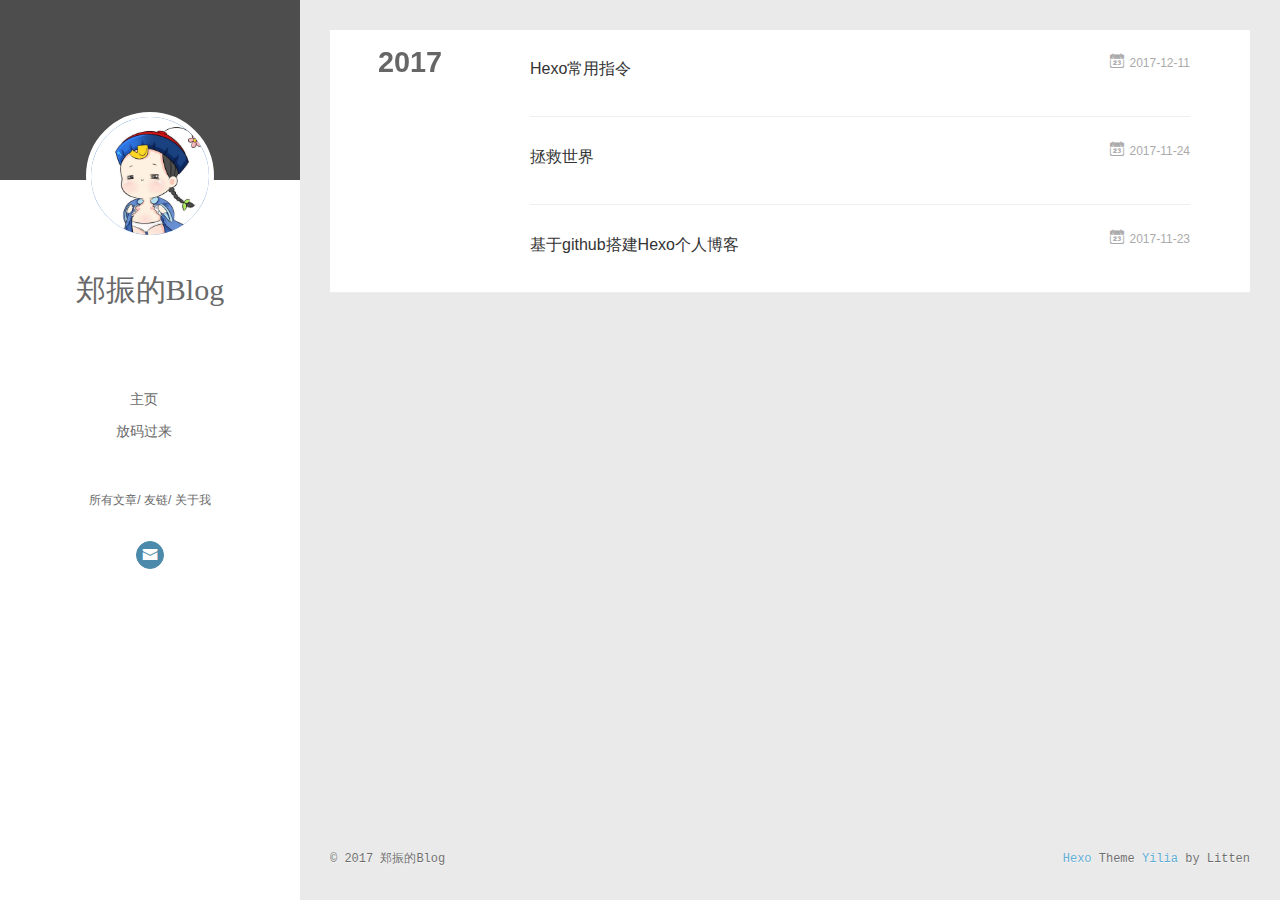
==== commit 1e759dd0: "Site updated: 2017-12-11 14:11:13" ====
--- a/archives/index.html
+++ b/archives/index.html
@@ -6,17 +6,17 @@
   <meta name="renderer" content="webkit">
   <meta http-equiv="X-UA-Compatible" content="IE=edge" >
   <link rel="dns-prefetch" href="http://yoursite.com">
-  <title>Archives | 啊振</title>
+  <title>Archives | Blog</title>
   <meta name="viewport" content="width=device-width, initial-scale=1, maximum-scale=1">
   <meta property="og:type" content="website">
-<meta property="og:title" content="啊振">
+<meta property="og:title" content="Blog">
 <meta property="og:url" content="http://yoursite.com/archives/index.html">
-<meta property="og:site_name" content="啊振">
+<meta property="og:site_name" content="Blog">
 <meta property="og:locale" content="UTF-8">
 <meta name="twitter:card" content="summary">
-<meta name="twitter:title" content="啊振">
-  
-    <link rel="alternative" href="/atom.xml" title="啊振" type="application/atom+xml">
+<meta name="twitter:title" content="Blog">
+  
+    <link rel="alternative" href="/atom.xml" title="Blog" type="application/atom+xml">
   
   
     <link rel="icon" href="/favicon.png">
@@ -46,7 +46,7 @@
 			<img src="/img/timg.jpeg" class="js-avatar">
 		</a>
 		<hgroup>
-		  <h1 class="header-author"><a href="/">啊振的Blog</a></h1>
+		  <h1 class="header-author"><a href="/">郑振的Blog</a></h1>
 		</hgroup>
 		
 
@@ -98,7 +98,7 @@
 				<img src="/img/timg.jpeg" class="js-avatar">
 			</div>
 			<hgroup>
-			  <h1 class="header-author js-header-author">啊振的Blog</h1>
+			  <h1 class="header-author js-header-author">郑振的Blog</h1>
 			</hgroup>
 			
 			
@@ -155,14 +155,41 @@
   <div class="archive-article-inner">
     <header class="archive-article-header">
       	<div class="article-meta">
-	      	<a href="/2017/11/24/hello-world/" class="archive-article-date">
-  	<time datetime="2017-11-24T09:20:29.736Z" itemprop="datePublished"><i class="icon-calendar icon"></i>2017-11-24</time>
+	      	<a href="/2017/12/11/hello-world/" class="archive-article-date">
+  	<time datetime="2017-12-11T03:59:07.154Z" itemprop="datePublished"><i class="icon-calendar icon"></i>2017-12-11</time>
 </a>
         </div>
     	 
   
     <h1 itemprop="name">
-      <a class="archive-article-title" href="/2017/11/24/hello-world/">Hexo常用指令</a>
+      <a class="archive-article-title" href="/2017/12/11/hello-world/">Hexo常用指令</a>
+    </h1>
+  
+
+        <div class="article-info info-on-right">
+          
+          
+
+        </div>
+        <div class="clearfix"></div>
+    </header>
+  </div>
+</article>
+  
+    
+    
+    <article class="archive-article archive-type-post">
+  <div class="archive-article-inner">
+    <header class="archive-article-header">
+      	<div class="article-meta">
+	      	<a href="/2017/11/24/one-web/" class="archive-article-date">
+  	<time datetime="2017-11-24T01:58:30.000Z" itemprop="datePublished"><i class="icon-calendar icon"></i>2017-11-24</time>
+</a>
+        </div>
+    	 
+  
+    <h1 itemprop="name">
+      <a class="archive-article-title" href="/2017/11/24/one-web/">拯救世界</a>
     </h1>
   
 
@@ -217,7 +244,7 @@
   <div class="outer">
     <div id="footer-info">
     	<div class="footer-left">
-    		&copy; 2017 啊振的Blog
+    		&copy; 2017 郑振的Blog
     	</div>
       	<div class="footer-right">
       		<a href="http://hexo.io/" target="_blank">Hexo</a>  Theme <a href="https://github.com/litten/hexo-theme-yilia" target="_blank">Yilia</a> by Litten
@@ -365,7 +392,7 @@
             </li>
           
             <li class="search-li">
-              <a href="http://baixin.io/2015/08/HEXO%E6%90%AD%E5%BB%BA%E4%B8%AA%E4%BA%BA%E5%8D%9A%E5%AE%A2/" target="_blank" class="search-title"><i class="icon-quo-left icon"></i>Hexo博客搭建参考</a>
+              <a href="https://www.zybuluo.com/mdeditor" target="_blank" class="search-title"><i class="icon-quo-left icon"></i>Markdown语法参考链接</a>
             </li>
           
         </ul>
@@ -376,7 +403,7 @@
     
     	<section class="tools-section tools-section-me" q-show="aboutme">
   	  	
-  	  		<div class="aboutme-wrap" id="js-aboutme">关于我&lt;br&gt;&lt;br&gt;是一个放荡不羁爱自由的人&lt;br&gt;最后:&lt;br&gt;我叫郑振.承蒙关照</div>
+  	  		<div class="aboutme-wrap" id="js-aboutme">关于我&lt;br&gt;&lt;br&gt;我的梦想是拯救世界&lt;br&gt;最后:&lt;br&gt;我叫郑振.承蒙关照</div>
   	  	
     	</section>
     
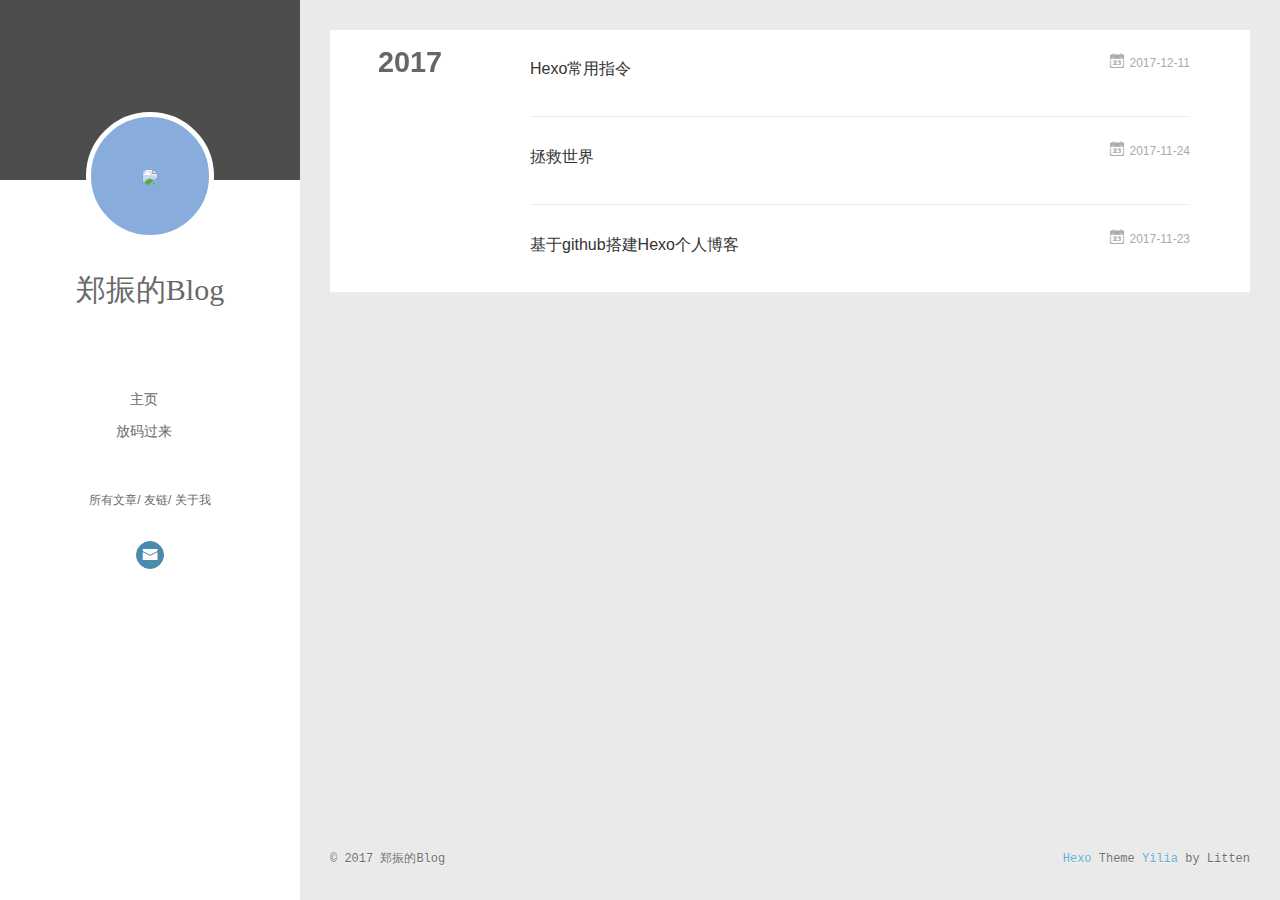
==== commit 854d1067: "Site updated: 2017-12-11 16:30:27" ====
--- a/archives/index.html
+++ b/archives/index.html
@@ -43,7 +43,7 @@
 <div class="intrude-less">
 	<header id="header" class="inner">
 		<a href="/" class="profilepic">
-			<img src="/img/timg.jpeg" class="js-avatar">
+			<img src="/img/avatar.jpg" class="js-avatar">
 		</a>
 		<hgroup>
 		  <h1 class="header-author"><a href="/">郑振的Blog</a></h1>
@@ -95,7 +95,7 @@
 	<div class="intrude-less">
 		<header id="header" class="inner">
 			<div class="profilepic">
-				<img src="/img/timg.jpeg" class="js-avatar">
+				<img src="/img/avatar.jpg" class="js-avatar">
 			</div>
 			<hgroup>
 			  <h1 class="header-author js-header-author">郑振的Blog</h1>
@@ -156,7 +156,7 @@
     <header class="archive-article-header">
       	<div class="article-meta">
 	      	<a href="/2017/12/11/hello-world/" class="archive-article-date">
-  	<time datetime="2017-12-11T03:59:07.154Z" itemprop="datePublished"><i class="icon-calendar icon"></i>2017-12-11</time>
+  	<time datetime="2017-12-11T07:31:22.418Z" itemprop="datePublished"><i class="icon-calendar icon"></i>2017-12-11</time>
 </a>
         </div>
     	 
@@ -380,6 +380,10 @@
             </li>
           
             <li class="search-li">
+              <a href="http://www.yinwang.org/" target="_blank" class="search-title"><i class="icon-quo-left icon"></i>王垠</a>
+            </li>
+          
+            <li class="search-li">
               <a href="http://www.ruanyifeng.com/blog/" target="_blank" class="search-title"><i class="icon-quo-left icon"></i>阮一峰</a>
             </li>
           
@@ -403,7 +407,7 @@
     
     	<section class="tools-section tools-section-me" q-show="aboutme">
   	  	
-  	  		<div class="aboutme-wrap" id="js-aboutme">关于我&lt;br&gt;&lt;br&gt;我的梦想是拯救世界&lt;br&gt;最后:&lt;br&gt;我叫郑振.承蒙关照</div>
+  	  		<div class="aboutme-wrap" id="js-aboutme">关于我&lt;br&gt;&lt;br&gt;梦想是拯救世界&lt;br&gt;最后:&lt;br&gt;我叫郑振.承蒙关照</div>
   	  	
     	</section>
     
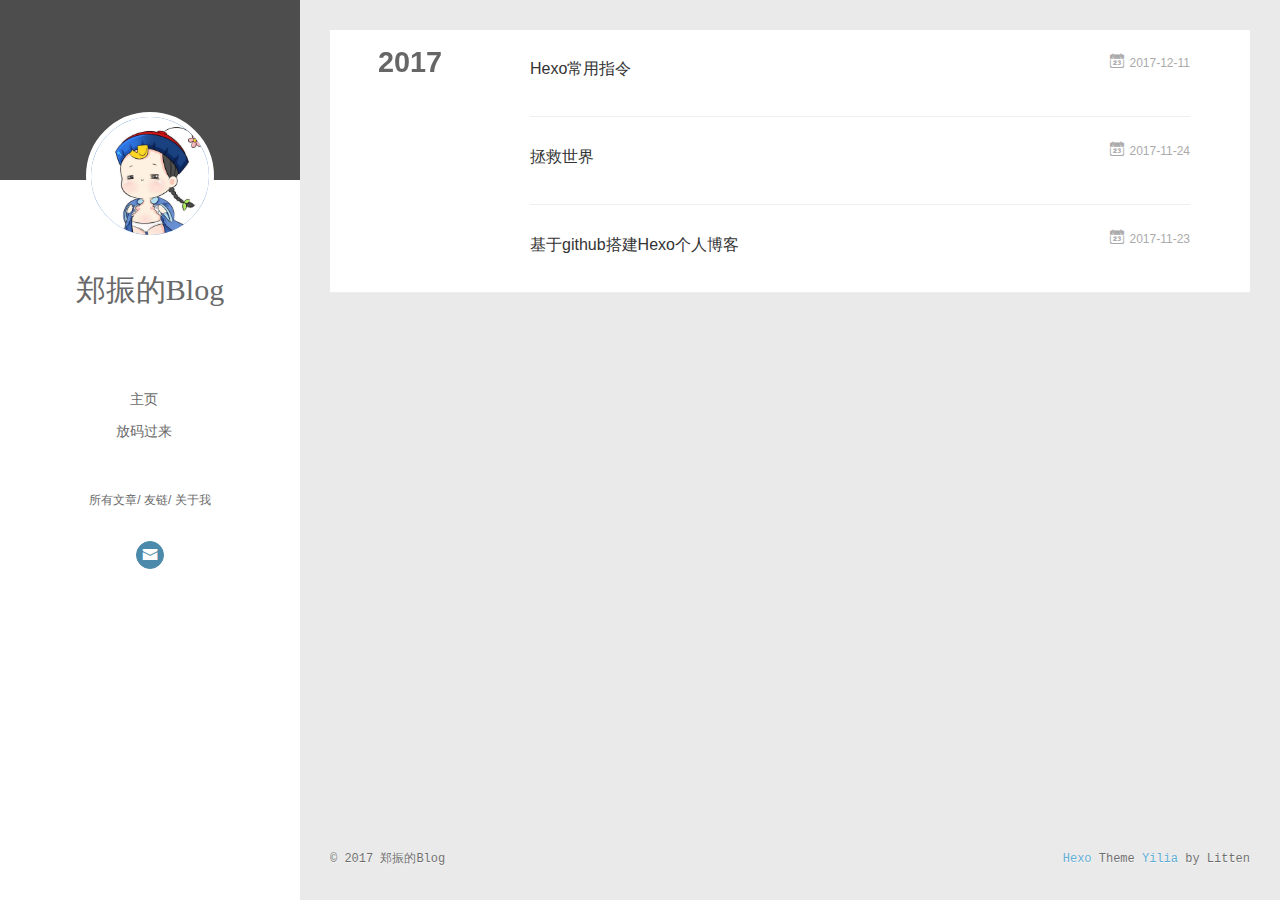
==== commit 9bd66def: "Site updated: 2017-12-12 10:20:57" ====
--- a/archives/index.html
+++ b/archives/index.html
@@ -19,7 +19,7 @@
     <link rel="alternative" href="/atom.xml" title="Blog" type="application/atom+xml">
   
   
-    <link rel="icon" href="/favicon.png">
+    <link rel="icon" href="/img/timg.jpeg">
   
   <link rel="stylesheet" type="text/css" href="/./main.0cf68a.css">
   <style type="text/css">
@@ -43,7 +43,7 @@
 <div class="intrude-less">
 	<header id="header" class="inner">
 		<a href="/" class="profilepic">
-			<img src="/img/avatar.jpg" class="js-avatar">
+			<img src="/img/timg.jpeg" class="js-avatar">
 		</a>
 		<hgroup>
 		  <h1 class="header-author"><a href="/">郑振的Blog</a></h1>
@@ -95,7 +95,7 @@
 	<div class="intrude-less">
 		<header id="header" class="inner">
 			<div class="profilepic">
-				<img src="/img/avatar.jpg" class="js-avatar">
+				<img src="/img/timg.jpeg" class="js-avatar">
 			</div>
 			<hgroup>
 			  <h1 class="header-author js-header-author">郑振的Blog</h1>
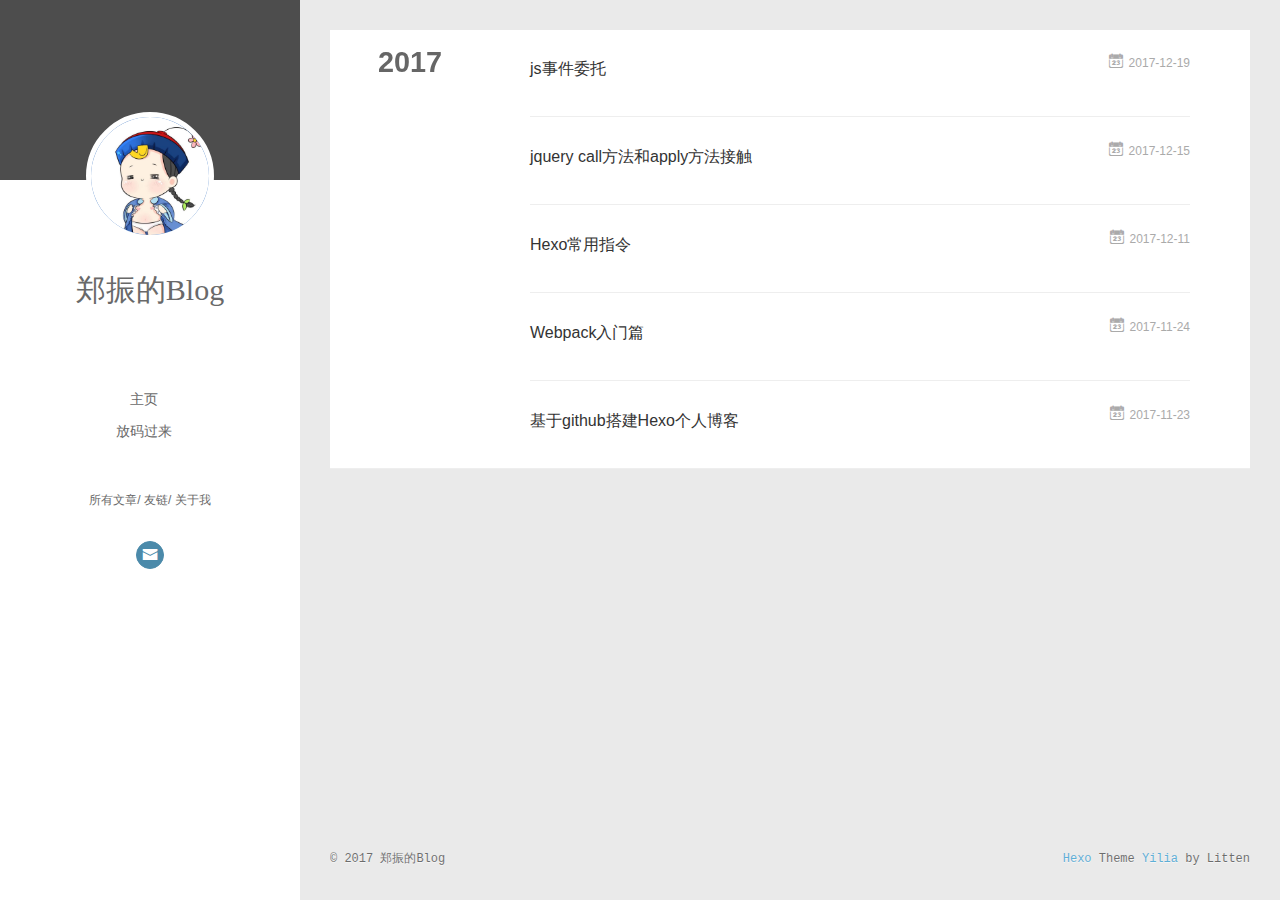
==== commit 9f66f3da: "Site updated: 2017-12-21 11:27:37" ====
--- a/archives/index.html
+++ b/archives/index.html
@@ -155,6 +155,60 @@
   <div class="archive-article-inner">
     <header class="archive-article-header">
       	<div class="article-meta">
+	      	<a href="/2017/12/19/one-web03/" class="archive-article-date">
+  	<time datetime="2017-12-19T08:04:31.000Z" itemprop="datePublished"><i class="icon-calendar icon"></i>2017-12-19</time>
+</a>
+        </div>
+    	 
+  
+    <h1 itemprop="name">
+      <a class="archive-article-title" href="/2017/12/19/one-web03/">js事件委托</a>
+    </h1>
+  
+
+        <div class="article-info info-on-right">
+          
+          
+
+        </div>
+        <div class="clearfix"></div>
+    </header>
+  </div>
+</article>
+  
+    
+    
+    <article class="archive-article archive-type-post">
+  <div class="archive-article-inner">
+    <header class="archive-article-header">
+      	<div class="article-meta">
+	      	<a href="/2017/12/15/one-web02/" class="archive-article-date">
+  	<time datetime="2017-12-15T02:42:05.000Z" itemprop="datePublished"><i class="icon-calendar icon"></i>2017-12-15</time>
+</a>
+        </div>
+    	 
+  
+    <h1 itemprop="name">
+      <a class="archive-article-title" href="/2017/12/15/one-web02/">jquery call方法和apply方法接触</a>
+    </h1>
+  
+
+        <div class="article-info info-on-right">
+          
+          
+
+        </div>
+        <div class="clearfix"></div>
+    </header>
+  </div>
+</article>
+  
+    
+    
+    <article class="archive-article archive-type-post">
+  <div class="archive-article-inner">
+    <header class="archive-article-header">
+      	<div class="article-meta">
 	      	<a href="/2017/12/11/hello-world/" class="archive-article-date">
   	<time datetime="2017-12-11T07:31:22.418Z" itemprop="datePublished"><i class="icon-calendar icon"></i>2017-12-11</time>
 </a>
@@ -189,7 +243,7 @@
     	 
   
     <h1 itemprop="name">
-      <a class="archive-article-title" href="/2017/11/24/one-web/">拯救世界</a>
+      <a class="archive-article-title" href="/2017/11/24/one-web/">Webpack入门篇</a>
     </h1>
   
 
--- a/main.0cf68a.css
+++ b/main.0cf68a.css
@@ -1 +1 @@
-.clearfix:after,.clearfix:before{content:"";display:table}.clearfix:after{clear:both}.left-col.show{box-shadow:0 0 6px 0 rgba(0,0,0,.75)}.mid-col,.mid-col.show .article,.tools-col,.tools-col .tools-section .search-tag.tagcloud .article-tag-list,.tools-col .tools-section .search-ul .search-tag span:hover,.tools-col .tools-section .search-ul .search-time span:hover,.tools-col .tools-section .search-ul .search-title:hover,.tools-col .tools-section .search-wrap .icon{transition:all .2s ease-in;-ms-transition:all .2s ease-in}@-webkit-keyframes leftIn{0%,60%,75%,90%,to{-webkit-animation-timing-function:cubic-bezier(.215,.61,.355,1);animation-timing-function:cubic-bezier(.215,.61,.355,1)}0%{-webkit-transform:translateZ(0);transform:translateZ(0)}60%{-webkit-transform:translate3d(358px,0,0);transform:translate3d(358px,0,0)}75%{-webkit-transform:translate3d(323px,0,0);transform:translate3d(323px,0,0)}90%{-webkit-transform:translate3d(338px,0,0);transform:translate3d(338px,0,0)}to{-webkit-transform:translate3d(333px,0,0);transform:translate3d(333px,0,0)}}@keyframes leftIn{0%,60%,75%,90%,to{-webkit-animation-timing-function:cubic-bezier(.215,.61,.355,1);animation-timing-function:cubic-bezier(.215,.61,.355,1)}0%{-webkit-transform:translateZ(0);transform:translateZ(0)}60%{-webkit-transform:translate3d(358px,0,0);transform:translate3d(358px,0,0)}75%{-webkit-transform:translate3d(323px,0,0);transform:translate3d(323px,0,0)}90%{-webkit-transform:translate3d(338px,0,0);transform:translate3d(338px,0,0)}to{-webkit-transform:translate3d(333px,0,0);transform:translate3d(333px,0,0)}}.mid-col.show{-webkit-animation-duration:.8s;animation-duration:.8s;-webkit-animation-fill-mode:both;animation-fill-mode:both;-webkit-animation-name:leftIn;animation-name:leftIn}@-webkit-keyframes leftOut{0%,60%,75%,90%,to{-webkit-animation-timing-function:cubic-bezier(.215,.61,.355,1);animation-timing-function:cubic-bezier(.215,.61,.355,1)}0%{-webkit-transform:translate3d(333px,0,0);transform:translate3d(333px,0,0)}60%{-webkit-transform:translate3d(-25px,0,0);transform:translate3d(-25px,0,0)}75%{-webkit-transform:translate3d(10px,0,0);transform:translate3d(10px,0,0)}90%{-webkit-transform:translate3d(-5px,0,0);transform:translate3d(-5px,0,0)}to{-webkit-transform:translateZ(0);transform:translateZ(0)}}@keyframes leftOut{0%,60%,75%,90%,to{-webkit-animation-timing-function:cubic-bezier(.215,.61,.355,1);animation-timing-function:cubic-bezier(.215,.61,.355,1)}0%{-webkit-transform:translate3d(333px,0,0);transform:translate3d(333px,0,0)}60%{-webkit-transform:translate3d(-25px,0,0);transform:translate3d(-25px,0,0)}75%{-webkit-transform:translate3d(10px,0,0);transform:translate3d(10px,0,0)}90%{-webkit-transform:translate3d(-5px,0,0);transform:translate3d(-5px,0,0)}to{-webkit-transform:translateZ(0);transform:translateZ(0)}}.mid-col.hide{-webkit-animation-duration:.8s;animation-duration:.8s;-webkit-animation-name:leftOut;animation-name:leftOut}@-webkit-keyframes smallLeftIn{0%,60%,75%,90%,to{-webkit-animation-timing-function:cubic-bezier(.215,.61,.355,1);animation-timing-function:cubic-bezier(.215,.61,.355,1)}0%{-webkit-transform:translateZ(0);transform:translateZ(0)}60%{-webkit-transform:translate3d(325px,0,0);transform:translate3d(325px,0,0)}75%{-webkit-transform:translate3d(290px,0,0);transform:translate3d(290px,0,0)}90%{-webkit-transform:translate3d(305px,0,0);transform:translate3d(305px,0,0)}to{-webkit-transform:translate3d(300px,0,0);transform:translate3d(300px,0,0)}}@keyframes smallLeftIn{0%,60%,75%,90%,to{-webkit-animation-timing-function:cubic-bezier(.215,.61,.355,1);animation-timing-function:cubic-bezier(.215,.61,.355,1)}0%{-webkit-transform:translateZ(0);transform:translateZ(0)}60%{-webkit-transform:translate3d(325px,0,0);transform:translate3d(325px,0,0)}75%{-webkit-transform:translate3d(290px,0,0);transform:translate3d(290px,0,0)}90%{-webkit-transform:translate3d(305px,0,0);transform:translate3d(305px,0,0)}to{-webkit-transform:translate3d(300px,0,0);transform:translate3d(300px,0,0)}}.tools-col.show{-webkit-animation-duration:.8s;animation-duration:.8s;-webkit-animation-fill-mode:both;animation-fill-mode:both;-webkit-animation-name:smallLeftIn;animation-name:smallLeftIn}@-webkit-keyframes smallleftOut{0%,60%,75%,90%,to{-webkit-animation-timing-function:cubic-bezier(.215,.61,.355,1);animation-timing-function:cubic-bezier(.215,.61,.355,1)}0%{-webkit-transform:translate3d(333px,0,0);transform:translate3d(333px,0,0)}60%{-webkit-transform:translate3d(-25px,0,0);transform:translate3d(-25px,0,0)}75%{-webkit-transform:translate3d(10px,0,0);transform:translate3d(10px,0,0)}90%{-webkit-transform:translate3d(-5px,0,0);transform:translate3d(-5px,0,0)}to{-webkit-transform:translateZ(0);transform:translateZ(0)}}@keyframes smallleftOut{0%,60%,75%,90%,to{-webkit-animation-timing-function:cubic-bezier(.215,.61,.355,1);animation-timing-function:cubic-bezier(.215,.61,.355,1)}0%{-webkit-transform:translate3d(333px,0,0);transform:translate3d(333px,0,0)}60%{-webkit-transform:translate3d(-25px,0,0);transform:translate3d(-25px,0,0)}75%{-webkit-transform:translate3d(10px,0,0);transform:translate3d(10px,0,0)}90%{-webkit-transform:translate3d(-5px,0,0);transform:translate3d(-5px,0,0)}to{-webkit-transform:translateZ(0);transform:translateZ(0)}}.tools-col.hide{-webkit-animation-duration:.8s;animation-duration:.8s;-webkit-animation-fill-mode:both;animation-fill-mode:both;-webkit-animation-name:smallleftOut;animation-name:smallleftOut}html{-ms-text-size-adjust:100%;-webkit-text-size-adjust:100%;-webkit-tap-highlight-color:transparent;height:100%}body{margin:0;font-size:14px;font-family:Helvetica Neue,Helvetica,STHeiTi,Arial,sans-serif;line-height:1.5;color:#333;background-color:#fff;min-height:100%}article,aside,details,figcaption,figure,footer,header,hgroup,main,menu,nav,section,summary{display:block}audio,canvas,progress,video{display:inline-block}audio:not([controls]){display:none;height:0}progress{vertical-align:baseline}[hidden],template{display:none}a{background:transparent;text-decoration:none;color:#08c}a:active{outline:0}abbr[title]{border-bottom:1px dotted}b,strong{font-weight:700}dfn{font-style:italic}mark{background:#ff0;color:#000}small{font-size:80%}sub,sup{font-size:75%;line-height:0;position:relative;vertical-align:baseline}sup{top:-.5em}sub{bottom:-.25em}img{border:0;vertical-align:middle;max-width:100%}svg:not(:root){overflow:hidden}pre{overflow:auto;white-space:pre;white-space:pre-wrap;word-wrap:break-word}code,kbd,pre,samp{font-family:monospace,monospace;font-size:1em}button,input,optgroup,select,textarea{color:inherit;font:inherit;margin:0;vertical-align:middle}button,input,select{overflow:visible}button,select{text-transform:none}button,html input[type=button],input[type=reset],input[type=submit]{-webkit-appearance:button;cursor:pointer}[disabled]{cursor:default}button::-moz-focus-inner,input::-moz-focus-inner{border:0;padding:0}input{line-height:normal}input[type=checkbox],input[type=radio]{box-sizing:border-box;padding:0}input[type=number]::-webkit-inner-spin-button,input[type=number]::-webkit-outer-spin-button{height:auto}input[type=search]{-webkit-appearance:textfield;box-sizing:border-box}input[type=search]::-webkit-search-cancel-button,input[type=search]::-webkit-search-decoration{-webkit-appearance:none}fieldset{border:1px solid silver;margin:0 2px;padding:.35em .625em .75em}legend{border:0;padding:0}textarea{overflow:auto;resize:vertical;vertical-align:top}optgroup{font-weight:700}button,input,select,textarea{outline:0}input,textarea{-webkit-user-modify:read-write-plaintext-only}input::-ms-clear,input::-ms-reveal{display:none}input::-moz-placeholder,textarea::-moz-placeholder{color:#999}input:-ms-input-placeholder,textarea:-ms-input-placeholder{color:#999}input::-webkit-input-placeholder,textarea::-webkit-input-placeholder{color:#999}.placeholder{color:#999}table{border-collapse:collapse;border-spacing:0}td,th{padding:0}blockquote,figure,form,h1,h2,h3,h4,h5,h6,p{margin:0}dd,dl,li,ol,ul{margin:0;padding:0}ol,ul{list-style:none outside none}h1,h2,h3{line-height:2;font-weight:400}h1{font-size:18px}h2{font-size:16px}h3{font-size:14px}i{font-style:normal}*{box-sizing:border-box}@font-face{font-family:iconfont;src:url(./fonts/iconfont.b322fa.eot);src:url(./fonts/iconfont.b322fa.eot#iefix) format("embedded-opentype"),url(./fonts/iconfont.8c627f.woff) format("woff"),url(./fonts/iconfont.16acc2.ttf) format("truetype"),url(./fonts/iconfont.45d7ee.svg#iconfont) format("svg")}[class*=" icon-"],[class^=icon-]{font-family:iconfont!important;speak:none;font-size:16px;font-style:normal;font-weight:400;font-variant:normal;text-transform:none;line-height:1;-webkit-font-smoothing:antialiased;-moz-osx-font-smoothing:grayscale}.icon-twitter:before{content:"\E600"}.icon-facebook:before{content:"\E601"}.icon-clock:before{content:"\E602"}.icon-mail:before{content:"\E609"}.icon-link:before{content:"\E6AB"}.icon-search:before{content:"\E65B"}.icon-smile:before{content:"\E64A"}.icon-roundrightfill:before{content:"\E65A"}.icon-list:before{content:"\E682"}.icon-book:before{content:"\E6FE"}.icon-home:before{content:"\E6BB"}.icon-share:before{content:"\E618"}.icon-back:before{content:"\E625"}.icon-qq:before{content:"\E62D"}.icon-weibo:before{content:"\E619"}.icon-segmentfault:before{content:"\E603"}.icon-sort:before{content:"\E700"}.icon-jianshu:before{content:"\E613"}.icon-circle-left:before{content:"\E71F"}.icon-circle-right:before{content:"\E720"}.icon-loading:before{content:"\E614"}.icon-acfun:before{content:"\E604"}.icon-close:before{content:"\E60C"}.icon-tumblr:before{content:"\E6B0"}.icon-calendar:before{content:"\E667"}.icon-rss:before{content:"\E877"}.icon-price-tags:before{content:"\E6F9"}.icon-quo-left:before{content:"\E7F5"}.icon-quo-right:before{content:"\E7F6"}.icon-back1:before{content:"\E64E"}.icon-github:before{content:"\E735"}.icon-film:before{content:"\E7B7"}.icon-weixin:before{content:"\E61F"}.icon-qzone:before{content:"\E680"}.icon-category:before{content:"\E605"}.icon-douban:before{content:"\E64C"}.icon-roundleftfill:before{content:"\E799"}.icon-tuding:before{content:"\E651"}.icon-zhihu:before{content:"\E61B"}.icon-linkedin:before{content:"\E6D4"}.icon-google:before{content:"\E635"}.icon-plane:before{content:"\E62F"}.icon-bilibili:before{content:"\E622"}.icon-psn:before{content:"\E6C7"}body,button,input,select,textarea{color:#1a1a1a;font-family:lucida grande,lucida sans unicode,lucida,helvetica,Hiragino Sans GB,Microsoft YaHei,WenQuanYi Micro Hei,sans-serif;font-size:16px;font-size:1rem;line-height:1.75}body{overflow-y:hidden;background:#eaeaea}#container,body,html{height:100%;overflow-x:hidden;overflow-y:auto}#mobile-nav{display:none}#container{position:relative;min-height:100%}#container .anm-canvas{display:none}#container.show .anm-canvas{display:block;position:fixed}.body-wrap{margin-bottom:80px}.mid-col{position:absolute;right:0;min-height:100%;background:#eaeaea;left:300px;width:auto}.mid-col.show{background:none;opacity:.9}.mid-col.show .article{background:hsla(0,0%,100%,.3)}.left-col{background:#fff;width:300px;position:fixed;opacity:1;transition:all .2s ease-in;height:100%;z-index:999}.left-col .overlay{width:100%;height:180px;position:absolute}.left-col .intrude-less{width:76%;text-align:center;margin:112px auto 0}.left-col #header{width:100%;height:300px;position:relative;border-bottom:1px solid color-border}.left-col #header a{color:#696969}.left-col #header a:hover{color:#b0a0aa}.left-col #header .header-subtitle{text-align:center;color:#999;font-size:14px;line-height:25px;overflow:hidden;text-overflow:ellipsis;display:-webkit-box;-webkit-line-clamp:2;-webkit-box-orient:vertical}.left-col #header .header-menu{font-weight:300;line-height:31px;text-transform:uppercase;float:none;min-height:150px;margin-left:-12px;text-align:center;display:-webkit-box;-webkit-box-orient:horizontal;-webkit-box-pack:center;-webkit-box-align:center}.left-col #header .header-menu li{cursor:default}.left-col #header .header-menu li a{font-size:14px;min-width:300px}.left-col #header .header-smart-menu{font-size:12px;margin-bottom:20px}.left-col #header .header-smart-menu a:after{content:"/"}.left-col #header .header-smart-menu a:last-child:after{content:""}.left-col #header .profilepic{display:block;border:5px solid #fff;border-radius:300px;width:128px;height:128px;margin:0 auto;position:relative;overflow:hidden;background:#88acdb;-webkit-transition:all .2s ease-in;display:-webkit-box;-webkit-box-orient:horizontal;-webkit-box-pack:center;-webkit-box-align:center;text-align:center}.left-col #header .profilepic img{border-radius:300px;opacity:1;-webkit-transition:all .2s ease-in}.left-col #header .profilepic img.show{width:100%;height:100%;opacity:1}.left-col #header .header-author{text-align:center;margin:.67em 0;font-family:Roboto,serif;font-size:30px;transition:.3s}::-webkit-scrollbar{width:10px;height:10px}::-webkit-scrollbar-button{width:0;height:0}::-webkit-scrollbar-button:end:decrement,::-webkit-scrollbar-button:start:increment{display:none}::-webkit-scrollbar-corner{display:block}::-webkit-scrollbar-thumb{border-radius:8px;background-color:rgba(0,0,0,.2)}::-webkit-scrollbar-thumb:hover{border-radius:8px;background-color:rgba(0,0,0,.5)}::-webkit-scrollbar-thumb,::-webkit-scrollbar-track{border-right:1px solid transparent;border-left:1px solid transparent}::-webkit-scrollbar-track:hover{background-color:rgba(0,0,0,.15)}::-webkit-scrollbar-button:start{width:10px;height:10px;background:url(./img/scrollbar_arrow.png) no-repeat 0 0}::-webkit-scrollbar-button:start:hover{background:url(./img/scrollbar_arrow.png) no-repeat -15px 0}::-webkit-scrollbar-button:start:active{background:url(./img/scrollbar_arrow.png) no-repeat -30px 0}::-webkit-scrollbar-button:end{width:10px;height:10px;background:url(./img/scrollbar_arrow.png) no-repeat 0 -18px}::-webkit-scrollbar-button:end:hover{background:url(./img/scrollbar_arrow.png) no-repeat -15px -18px}::-webkit-scrollbar-button:end:active{background:url(./img/scrollbar_arrow.png) no-repeat -30px -18px}.article-entry .highlight,.article-entry pre{background:#272822;margin:10px 0;padding:10px;overflow:auto;color:#fff;font-size:.9em;line-height:22.400000000000002px}.article-entry .gist .gist-file .gist-data .line-numbers,.article-entry .highlight .gutter pre,.article-entry .highlight .gutter pre .line{color:#666}.article-entry code,.article-entry pre{font-family:Source Code Pro,Consolas,Monaco,Menlo,monospace}.article-entry code{background:#eee;padding:0 .3em;border:none}.article-entry pre code{background:none;text-shadow:none;padding:0;color:#fff}.article-entry .highlight{border-radius:4px}.article-entry .highlight pre{border:none;margin:0;padding:0}.article-entry .highlight table{margin:0;width:auto}.article-entry .highlight td{border:none;padding:0}.article-entry .highlight figcaption{color:highlight-comment;line-height:1em;margin-bottom:1em}.article-entry .highlight figcaption:after,.article-entry .highlight figcaption:before{content:"";display:table}.article-entry .highlight figcaption:after{clear:both}.article-entry .highlight figcaption a{float:right}.article-entry .highlight .gutter pre{text-align:right;padding-right:20px}.article-entry .highlight .gutter pre .line{text-shadow:none}.article-entry .highlight .line{color:#fff;min-height:19px}.article-entry .gist{margin:0 -20px;border-style:solid;border-color:#ddd;border-width:1px 0;background:#272822;padding:15px 20px 15px 0}.article-entry .gist .gist-file{border:none;font-family:Source Code Pro,Consolas,Monaco,Menlo,monospace;margin:0}.article-entry .gist .gist-file .gist-data{background:none;border:none}.article-entry .gist .gist-file .gist-data .line-numbers{background:none;border:none;padding:0 20px 0 0}.article-entry .gist .gist-file .gist-data .line-data{padding:0!important}.article-entry .gist .gist-file .highlight{margin:0;padding:0;border:none}.article-entry .gist .gist-file .gist-meta{background:#272822;color:highlight-comment;font:.85em Helvetica Neue,Helvetica,Arial,sans-serif;text-shadow:0 0;padding:0;margin-top:1em;margin-left:20px}.article-entry .gist .gist-file .gist-meta a{color:#258fb8;font-weight:400}.article-entry .gist .gist-file .gist-meta a:hover{text-decoration:underline}pre .comment{color:#75715e}pre .class .params,pre .function .keyword,pre .keyword{color:#66d9ef}pre .css .value,pre .doctype,pre .function,pre .params,pre .tag{color:#fff}pre .at_rule,pre .at_rule .keyword,pre .css~* .tag,pre .preprocessor,pre .preprocessor .keyword,pre .title{color:#f92672}pre .attribute,pre .built_in,pre .class,pre .css~* .class,pre .function .title{color:#a6e22e}pre .string,pre .value{color:#e6db74}pre .number{color:#7163d7}pre .css~* .id,pre .id{color:#fd971f}#header .tagcloud a{color:#fff}.tagcloud a{display:inline-block;text-decoration:none;font-weight:400;font-size:10px;color:#fff;height:18px;line-height:18px;float:left;padding:0 5px 0 10px;position:relative;border-radius:0 5px 5px 0;margin:5px 9px 5px 8px;font-family:Menlo,Monaco,Andale Mono,lucida console,Courier New,monospace}.tagcloud a:hover{opacity:.8}.tagcloud a:before{content:" ";width:0;height:0;position:absolute;top:0;left:-18px;border:9px solid transparent}.tagcloud a:after{content:" ";width:4px;height:4px;background-color:#fff;border-radius:4px;box-shadow:0 0 0 1px rgba(0,0,0,.3);position:absolute;top:7px;left:2px}.tagcloud a.color1{background:#ff945c}.tagcloud a.color1:before{border-right-color:#ff945c}.tagcloud a.color2{background:#cc8167}.tagcloud a.color2:before{border-right-color:#cc8167}.tagcloud a.color3{background:#ba8f6c}.tagcloud a.color3:before{border-right-color:#ba8f6c}.tagcloud a.color4{background:#94635c}.tagcloud a.color4:before{border-right-color:#94635c}.tagcloud a.color5{background:#7b5d5f}.tagcloud a.color5:before{border-right-color:#7b5d5f}.article-tag-list .article-tag-list-item{float:left}.article-pop-out .icon-tuding{color:#999;float:left;margin-right:10px;margin-top:6px}.article-category,.article-category .article-tag-list,.article-tag,.article-tag .article-tag-list{float:left}.article-category .icon,.article-tag .icon{color:#999;float:left;margin-right:10px;margin-top:6px}.article-pop-out{float:left}.archive-article-date{color:#999;margin-right:7.6923%;float:right}.archive-article-date .icon{margin:5px 5px 5px 0}.glass{background-color:rgba(54,70,93,.9);z-index:998;transition:opacity .15s;width:100%;height:100%;display:none}.glass,.tagcloud-ctn{left:0;opacity:1;bottom:0;position:fixed;right:0;top:0}.tagcloud-ctn{z-index:90120;background-size:100% 100%}.tagcloud-ctn .tagcloud-global{position:fixed;top:50%;left:50%;margin-top:-115px;margin-left:-315px;width:630px}.tagcloud-ctn .tagcloud-global a{width:80px;height:80px;border-radius:50%;background:#f2992e;color:#fff;display:block;float:left;line-height:80px;text-align:center}.tagcloud-ctn .tagcloud-global .tab-post-types .tab-post-type:first-child .post-type-icon{background:#f2992e}.tagcloud-ctn .tagcloud-global .tab-post-types .tab-post-type:nth-child(2) .post-type-icon{background:#56bc8a}.tagcloud-ctn .tagcloud-global .tab-post-types .tab-post-type:nth-child(3) .post-type-icon{background:#4aa8d8}.tagcloud-ctn .tagcloud-global .tab-post-types .tab-post-type:nth-child(4) .post-type-icon{background:#a77dc2}.tagcloud-ctn .tagcloud-global .tab-post-types .tab-post-type:nth-child(5) .post-type-icon{background:#dd765d}#header .header-nav{width:100%;position:absolute;transition:-webkit-transform .3s ease-in;transition:transform .3s ease-in;transition:transform .3s ease-in,-webkit-transform .3s ease-in}#header .header-nav .social{margin-top:10px;text-align:center;display:-webkit-box;display:-ms-flexbox;display:flex;-ms-flex-wrap:wrap;flex-wrap:wrap;-webkit-box-pack:center;-ms-flex-pack:center;justify-content:center}#header .header-nav .social a{border-radius:50%;display:-moz-inline-stack;display:inline-block;vertical-align:middle;*vertical-align:auto;zoom:1;*display:inline;margin:0 8px 15px;transition:.3s;text-align:center;color:#fff;opacity:.7;width:28px;height:28px;line-height:26px}#header .header-nav .social a:hover{opacity:1}#header .header-nav .social a.weibo{background:#aaf;border:1px solid #aaf}#header .header-nav .social a.weibo:hover{border:1px solid #aaf}#header .header-nav .social a.segmentfault{background:#009a61;border:1px solid #009a61}#header .header-nav .social a.segmentfault:hover{border:1px solid #009a61}#header .header-nav .social a.rss{background:#ef7522;border:1px solid #ef7522}#header .header-nav .social a.rss:hover{border:1px solid #cf5d0f}#header .header-nav .social a.github{background:#afb6ca;border:1px solid #afb6ca}#header .header-nav .social a.github:hover{border:1px solid #909ab6}#header .header-nav .social a.facebook{background:#3b5998;border:1px solid #3b5998}#header .header-nav .social a.facebook:hover{border:1px solid #2d4373}#header .header-nav .social a.google{background:#c83d20;border:1px solid #c83d20}#header .header-nav .social a.google:hover{border:1px solid #9c3019}#header .header-nav .social a.twitter{background:#55cff8;border:1px solid #55cff8}#header .header-nav .social a.twitter:hover{border:1px solid #24c1f6}#header .header-nav .social a.linkedin{background:#005a87;border:1px solid #005a87}#header .header-nav .social a.linkedin:hover{border:1px solid #006b98}#header .header-nav .social a.acfun{background:#fd4c5d;border:1px solid #fd4c5d}#header .header-nav .social a.acfun:hover{border:1px solid #fd4c5d}#header .header-nav .social a.bilibili{background:#e15280;border:1px solid #e15280}#header .header-nav .social a.bilibili:hover{border:1px solid #e15280}#header .header-nav .social a.zhihu{background:#0078d8;border:1px solid #0078d8}#header .header-nav .social a.zhihu:hover{border:1px solid #0078d8}#header .header-nav .social a.douban{background:#06c611;border:1px solid #06c611}#header .header-nav .social a.douban:hover{border:1px solid #06c611}#header .header-nav .social a.mail{background:#005a87;border:1px solid #005a87}#header .header-nav .social a.mail:hover{border:1px solid #006b98}#header .header-nav .social a.jianshu{background:#ff5722;border:1px solid #ff5722}#header .header-nav .social a.jianshu:hover{border:1px solid #ff5722}#header .header-nav .social a.weixin{background:#4caf50;border:1px solid #4caf50}#header .header-nav .social a.weixin:hover{border:1px solid #4caf50}#header .header-nav .social a.qq{background:#34baad;border:1px solid #34baad}#header .header-nav .social a.qq:hover{border:1px solid #34baad}#header .header-nav .social a.psn{background:#086ef6;border:1px solid #086ef6}#header .header-nav .social a.psn:hover{border:1px solid #086ef6}#page-nav{text-align:center;margin-top:30px}#page-nav .page-number{width:20px;height:25px;background:#4d4d4d;display:inline-block;color:#fff;line-height:25px;font-size:12px;margin:0 5px 30px;border-radius:2px}#page-nav .page-number:hover{background:#5e5e5e}#page-nav .current{background:#88acdb;cursor:default}#page-nav .current:hover{background:#88acdb}#page-nav .extend{color:#4d4d4d;margin:0 27px;opacity:1}#page-nav .extend:hover{color:#5e5e5e}#page-nav:hover .extend{opacity:1}.archives-wrap{position:relative;margin:0 30px;padding-right:60px;border-bottom:1px solid #eee;background:#fff}.archives-wrap:first-child{margin-top:30px}.archives-wrap:last-child{margin-bottom:80px}.archives-wrap .archive-year-wrap{line-height:35px;width:200px;position:absolute;padding-top:15px;font-size:1.8em;z-index:1}.archives-wrap .archive-year-wrap a{color:#666;font-weight:700;padding-left:48px}.archives{position:relative}.archives .article-info{border:none}.archives .archive-article{margin-left:200px;padding:20px 0;border-bottom:1px solid #eee;border-top:1px solid #fff;position:relative}.archives .archive-article:first-child{border-top:none}.archives .archive-article:last-child{border-bottom:none}.archives .archive-article-title{font-size:16px;color:#333;transition:color .3s}.archives .archive-article-title:hover{color:#657b83}.archives .archive-article-title span{display:block;color:#a8a8a8;font-size:12px;line-height:14px;height:7px;padding-left:2px}.archives .archive-article-title span:before{display:inline-block;content:"\201C";font-family:serif;font-size:30px;float:left;margin:4px 4px 0 -12px;color:#c8c8c8}.archive-article-inner .icon-clock{margin-right:5px}.archive-article-inner .archive-article-header{position:relative;min-height:36px}.archive-article-inner .article-meta{position:relative;float:right;margin-top:-10px;color:#555;background:none;text-align:right;width:auto}.archive-article-inner .article-meta .article-date time{color:#aaa}.archive-article-inner .article-meta .archive-article-date,.archive-article-inner .article-meta .article-tag-list{margin-right:30px;display:-moz-inline-stack;display:inline-block;vertical-align:middle;zoom:1;color:#666;font-size:14px}.archive-article-inner .article-meta .archive-article-date{cursor:default;font-size:12px;margin-bottom:5px;margin-top:-10px;margin-right:0}.archive-article-inner .article-meta .article-category:before{float:left;margin-top:1px;left:15px}.archive-article-inner .article-meta .article-category .article-category-link{width:auto;max-width:83px;padding-left:10px}.archive-article-inner .article-meta .article-tag-list{margin-top:0}.archive-article-inner .article-meta .article-tag-list:before{left:15px}.archive-article-inner .article-meta .article-tag-list .article-tag-list-item{display:inline-block;width:auto;max-width:83px;padding-left:8px;font-size:12px}.tools-col{width:300px;height:100%;position:fixed;left:0;top:0;z-index:0;padding:0;opacity:0;-webkit-overflow-scrolling:touch;overflow-scrolling:touch}.tools-col.show{opacity:1}.tools-col.hide{z-index:0}.tools-col .tools-nav{display:none}.tools-col .tools-section,.tools-col .tools-wrap{height:100%;color:#e5e5e5;width:360px;overflow:hidden;overflow-y:auto}.tools-col .tools-section ::-webkit-scrollbar,.tools-col .tools-wrap ::-webkit-scrollbar{display:none}.tools-col .tools-section .search-wrap{width:310px;margin:20px 20px 10px;position:relative}.tools-col .tools-section .search-wrap .search-ipt{width:310px;color:#fff;background:none;border:none;border-bottom:2px solid #fff;font-family:Roboto,serif}.tools-col .tools-section .search-wrap .icon{position:absolute;right:0;top:7px;color:#fff;cursor:pointer}.tools-col .tools-section .search-wrap .icon:hover{-webkit-transform:scale(1.2);transform:scale(1.2)}.tools-col .tools-section .search-wrap ::-webkit-input-placeholder{color:#ededed}.tools-col .tools-section .search-tag.tagcloud{text-align:center;position:relative}.tools-col .tools-section .search-tag.tagcloud .search-tag-wording{font-size:12px;float:right;margin:4px 75px 0 0}.tools-col .tools-section .search-tag.tagcloud .search-switch{width:40px;height:25px;display:block}.tools-col .tools-section .search-tag.tagcloud .search-switch input{width:40px;height:14px;position:absolute;top:0;right:30px;z-index:2;border:0;background:0 0;-webkit-appearance:none;outline:0}.tools-col .tools-section .search-tag.tagcloud .search-switch input:before{content:"";width:40px;height:14px;border:1px solid #bdcabc;background-color:#fdfdfd;border-radius:20px;cursor:pointer;display:inline-block;position:relative;vertical-align:middle;box-sizing:content-box;box-shadow:inset 0 0 0 0 #dfdfdf;transition:border .4s,box-shadow .4s;background-clip:content-box}.tools-col .tools-section .search-tag.tagcloud .search-switch input:checked:before{border-color:#64bd63;box-shadow:inset 0 0 0 .16rem #64bd63;background-color:#64bd63;transition:border .4s,box-shadow .4s,background-color 1.2s}.tools-col .tools-section .search-tag.tagcloud .search-switch input:checked:after{left:27px;background:#fff}.tools-col .tools-section .search-tag.tagcloud .search-switch input:after{content:"";width:14px;height:14px;position:absolute;top:16px;left:2px;-webkit-transform:translateY(-50%);border-radius:100%;background-color:#91c0f1;box-shadow:0 1px 1px rgba(0,0,0,.4);transition:left .2s;cursor:pointer}.tools-col .tools-section .search-tag.tagcloud .article-tag-list{display:none;margin:15px 10px 0;padding:10px;background:hsla(0,0%,100%,.2)}.tools-col .tools-section .search-tag.tagcloud .article-tag-list.show{display:block}.tools-col .tools-section .search-tag.tagcloud .a{float:none}.tools-col .tools-section .search-ul{margin-top:10px;color:rgba(77,77,77,.75);-webkit-overflow-scrolling:touch;overflow-scrolling:touch;overflow-y:auto}.tools-col .tools-section .search-ul .search-li{padding:10px 20px;border-bottom:1px dotted #dcdcdc}.tools-col .tools-section .search-ul .search-li:hover{background:hsla(0,0%,100%,.2)}.tools-col .tools-section .search-ul .search-title{overflow:hidden;white-space:nowrap;text-overflow:ellipsis;display:block;color:#fffff8;text-shadow:1px 1px rgba(77,77,77,.25)}.tools-col .tools-section .search-ul .search-title .icon{margin-right:10px;color:#fffdd8}.tools-col .tools-section .search-ul .search-title:hover{color:#fff}.tools-col .tools-section .search-ul .search-tag,.tools-col .tools-section .search-ul .search-time{font-size:12px;color:#fffdd8;margin-right:10px}.tools-col .tools-section .search-ul .search-tag .icon,.tools-col .tools-section .search-ul .search-time .icon{margin-right:0}.tools-col .tools-section .search-ul .search-tag span,.tools-col .tools-section .search-ul .search-time span{cursor:pointer}.tools-col .tools-section .search-ul .search-tag span:hover,.tools-col .tools-section .search-ul .search-time span:hover{color:#fff}.tools-col .tools-section .search-ul .search-time{float:left}.tools-col .tools-section .search-ul .search-tag span{margin-right:5px}.tools-col .tools-section-friends{padding-top:30px}.tools-col .aboutme-wrap{display:-webkit-box;display:-ms-flexbox;display:flex;-webkit-box-align:center;-ms-flex-align:center;align-items:center;-webkit-box-pack:center;-ms-flex-pack:center;justify-content:center;width:100%;height:100%;color:#fffdd8;text-shadow:1px 1px rgba(77,77,77,.45)}.body-wrap>article{position:relative}@-webkit-keyframes cd-bounce-1{0%{opacity:0;-webkit-transform:scale(1)}60%{opacity:1;-webkit-transform:scale(1.01)}to{-webkit-transform:scale(1)}}@keyframes cd-bounce-1{0%{opacity:0;-webkit-transform:scale(1);transform:scale(1)}60%{opacity:1;-webkit-transform:scale(1.01);transform:scale(1.01)}to{-webkit-transform:scale(1);transform:scale(1)}}.article{margin:30px;position:relative;border:1px solid #ddd;border-top:1px solid #fff;border-bottom:1px solid #fff;background:#fff;transition:all .2s ease-in}.article img{max-width:100%}.article-inner h1.article-title,.article-title{color:#696969;margin-left:0;font-weight:300;line-height:35px;margin-bottom:20px;font-size:26px;transition:color .3s}.article-header{border-left:5px solid #4d4d4d;padding:30px 0 15px 25px;padding-left:7.6923%}.article-meta{width:150px;font-size:14;text-align:right;position:absolute;right:0;top:23px;text-align:center;z-index:1}.article-meta time{color:#aaa}.article-meta time .icon-clock{margin-right:8px;font-size:16px}.article-more-link{margin-top:0;text-align:left;float:right}.article-more-link a{background:#4d4d4d;color:#fff;font-size:12px;padding:5px 8px;line-height:16px;border-radius:2px;transition:background .3s}.article-more-link a:hover{background:#3c3c3c}.article-more-link a.hidden{visibility:hidden}.article-info.info-on-right{margin:10px 0 0;float:right}.article-info-index.article-info{padding-top:20px;margin:30px 7.6923% 0;min-height:72px;border-top:1px solid #ddd}.article-info-post.article-info{padding:0;border:none;margin:-30px 0 20px 7.6923%}.article-inner p{margin:0 0 1.75em}.article-inner{border-color:#d1d1d1}.article-inner h1{font-size:28px;font-size:1.75rem;line-height:1.25;margin-top:2em;margin-bottom:1em}.article-inner h2{font-size:23px;font-size:1.4375rem;line-height:1.2173913043;margin-top:2.4347826087em;margin-bottom:1.2173913043em}.article-inner h3{font-size:19px;font-size:1.1875rem;line-height:1.1052631579;margin-top:2.9473684211em;margin-bottom:1.4736842105em}.article-inner h4,.article-inner h5,.article-inner h6{font-size:16px;font-size:1rem;line-height:1.3125;margin-top:3.5em;margin-bottom:1.75em}.article-inner h4{letter-spacing:.140625em;text-transform:uppercase}.article-inner h6{font-style:italic}.article-inner h1,.article-inner h2,.article-inner h3,.article-inner h4,.article-inner h5,.article-inner h6{font-weight:900}.article-inner h1:first-child,.article-inner h2:first-child,.article-inner h3:first-child,.article-inner h4:first-child,.article-inner h5:first-child,.article-inner h6:first-child{margin-top:0}.article-inner h1:first-child{margin-bottom:10px;display:inline}.article-entry{line-height:1.8em;padding-right:7.6923%;padding-left:7.6923%}.article-entry p{margin-top:10px}.article-entry li code,.article-entry p code{padding:1px 3px;margin:0 3px;background:#ddd;border:1px solid #ccc;font-family:Menlo,Monaco,Andale Mono,lucida console,Courier New,monospace;word-wrap:break-word;font-size:14px}.article-entry blockquote{background:#ddd;border-left:5px solid #ccc;padding:15px 20px;margin-top:10px;border-left:5px solid #657b83;background:#f6f6f6}.article-entry blockquote p{margin-top:0;margin-bottom:0}.article-entry em{font-style:italic}.article-entry ul li:before{content:"";width:6px;height:6px;border:1px solid #999;border-radius:10px;background:#aaa;display:inline-block;margin-right:10px;float:left;margin-top:10px}.article-entry ol{counter-reset:item}.article-entry ol li:before{counter-increment:item;content:counter(item) ".";margin-right:10px}.article-entry ol,.article-entry ul{font-size:14px;margin:10px 0}.article-entry li ol,.article-entry li ul{margin-left:30px}.article-entry li ol li:before,.article-entry li ul li:before{content:"";background:#dedede}.article-entry h1{margin-top:30px}.article-entry h2,.article-entry h3,.article-entry h4,.article-entry h5,.article-entry h6{margin-top:20px;font-weight:700;color:#574c4c;padding-bottom:5px;border-bottom:1px solid #ddd}.article-entry video{max-width:100%}.article-entry strong{font-weight:700}.article-entry .caption{display:block;font-size:.8em;color:#aaa}.article-entry hr{height:0;margin-top:20px;margin-bottom:20px;border-left:0;border-right:0;border-top:1px solid #ddd;border-bottom:1px solid #fff}.article-entry pre{line-height:1.5;margin-top:10px;padding:5px 15px;overflow-x:auto;color:#657b83;border:1px solid #ccc;text-shadow:0 1px #444;font-family:Menlo,Monaco,Andale Mono,lucida console,Courier New,monospace}.article-entry pre code{font-size:14px}.article-entry table{width:100%;border:1px solid #dedede;margin:15px 0;border-collapse:collapse}.article-entry table td,.article-entry table tr{height:35px}.article-entry table thead tr{background:#f8f8f8}.article-entry table tbody tr:hover{background:#efefef}.article-entry table td,.article-entry table th{border:1px solid #dedede;padding:0 10px}.article-entry figure table{border:none;width:auto;margin:0}.article-entry figure table tbody tr:hover{background:none}#article-nav{margin:0 0 20px;padding:0 32px 10px;min-height:30px}#article-nav .article-nav-link-wrap{font-size:14px}#article-nav .article-nav-link-wrap .article-nav-title{display:inline-block;font-size:16px;transition:color .3s}#article-nav .article-nav-link-wrap:hover .article-nav-title,#article-nav .article-nav-link-wrap:hover i{color:#4d4d4d}#article-nav #article-nav-older{float:right}#disqus_thread,#gitment-ctn,#SOHUCS,.cloud-tie-wrapper,.duoshuo{padding:0 30px!important;min-height:20px}#SOHUCS #SOHU_MAIN .module-cmt-list .block-cont-gw{border-bottom:1px dashed #c8c8c8!important}.share-wrap{min-height:20px}.share-btn{float:right;position:relative}.share-icons{display:-webkit-box;display:-ms-flexbox;display:flex;-webkit-box-pack:center;-ms-flex-pack:center;justify-content:center;-webkit-box-align:center;-ms-flex-align:center;align-items:center;-ms-flex-wrap:wrap;flex-wrap:wrap}.share-icons a{border:1px solid #fff;border-radius:50%;display:-moz-inline-stack;display:inline-block;vertical-align:middle;zoom:1;margin:10px;transition:.3s;text-align:center;color:#fff;opacity:.7;width:28px;height:28px;line-height:26px;text-shadow:1px 1px 1px #509eb7}.share-icons a:active{color:#fff}.share-icons a:hover{-webkit-transform:scale(1.2);transform:scale(1.2)}.share-icons a.share-outer{border:none;color:#fff;background:#4d4d4d;text-shadow:none}.page-modal{position:fixed;top:24%;left:50%;z-index:1001;padding:20px;text-align:center;color:#727272;background:#fff;border-radius:4px;box-shadow:0 2px 5px 0 rgba(0,0,0,.16),0 2px 10px 0 rgba(0,0,0,.12);opacity:0;-webkit-transform:translate(-50%,-200%);transform:translate(-50%,-200%)}.page-modal p{margin-bottom:10px}.page-modal.ready{visibility:hidden;display:block;-webkit-transform:translate(-50%,-100%);transform:translate(-50%,-100%);transition:.3s}.page-modal.in{visibility:visible;opacity:1;-webkit-transform:translate(-50%);transform:translate(-50%)}.page-modal .close{position:absolute;right:15px;top:15px;color:rgba(0,0,0,.2);font-size:16px;line-height:20px}.page-modal .close:active,.page-modal .close:hover{color:rgba(0,0,0,.4)}.mask{visibility:hidden;position:fixed;top:0;left:0;bottom:0;z-index:1000;width:100%;height:100%;background:#000;opacity:0;filter:alpha(opacity=0);pointer-events:none;transition:.3s ease-in-out}.mask.in{visibility:visible;pointer-events:auto;opacity:.3}.page-reward{margin:60px 0;text-align:center}.page-reward .page-reward-btn{position:relative;display:inline-block;width:56px;height:56px;line-height:56px;font-size:20px;color:#fff;background:#f44336;border-radius:50%;box-shadow:0 2px 5px 0 rgba(0,0,0,.16),0 2px 10px 0 rgba(0,0,0,.12);transition:.4s ease-in-out}.page-reward .page-reward-btn:active,.page-reward .page-reward-btn:hover{box-shadow:0 6px 12px rgba(0,0,0,.2),0 4px 15px rgba(0,0,0,.2)}.page-reward .page-reward-btn .tooltip-item{display:block;width:56px;height:56px}.page-reward .reward-box{display:-webkit-box;display:-ms-flexbox;display:flex;-ms-flex-pack:distribute;justify-content:space-around}.page-reward .reward-p{color:#fff;font-weight:700;text-shadow:1px 1px 1px #45b9e0}.page-reward .reward-p .icon{margin:0 10px;color:#ddd}.page-reward .reward-type{font-size:16px;display:block;color:#4d4d4d;margin:20px 0 0}.page-reward .reward-img{width:130px;height:130px;border:6px solid #fff;border-radius:3px}.wrap-side-operation{position:fixed;right:40px;bottom:50px;z-index:999;font-size:14px}.wrap-side-operation .icon-plane{color:#fff;text-shadow:1px 1px 1px #509eb7;opacity:.7;font-size:52px;line-height:40px;width:40px;text-align:center;display:block}.mod-side-operation{width:40px;text-align:center}.jump-container:hover .icon-back{background:rgba(36,193,246,.9)}.jump-container,.toc-container{position:relative;cursor:pointer;width:40px;height:40px;opacity:.8}.jump-plan-container{position:absolute;top:-11px;left:-4px;width:50px;height:61px;overflow:hidden}.jump-plan-container .jump-plane{display:block;position:absolute;width:42px;height:66px;-webkit-transform:translateY(68px);transform:translateY(68px);left:-2px}.mod-side-operation__jump-to-top .icon-back{transition:.3s;color:#fff;background:#ccc;-webkit-transform:rotate(90deg);transform:rotate(90deg);font-size:32px;line-height:40px;width:40px;text-align:center;display:block}.mod-side-operation__jump-to-top .icon-back:hover{background:#24c1f6;color:#24c1f6}.toc-container.tooltip-left{background:#ccc;margin-top:10px;transition:.3s}.toc-container.tooltip-left:hover{background:rgba(36,193,246,.9)}.toc-container.tooltip-left .icon-font{font-size:22px;line-height:40px;color:#fff}.toc-container.tooltip-left .tooltip{width:40px;height:40px;top:0;left:0}.toc-container.tooltip-left .tooltip-east .tooltip-content{min-height:100px;text-align:left;padding:5px 0 5px 20px;right:4.7em;min-width:200px;width:auto;font-size:14px;text-shadow:1px 1px 1px #398199;bottom:-10px;-webkit-transform-origin:100% 100%;transform-origin:100% 100%;-webkit-transform:translate3d(0,-10px,0) rotate3d(1,1,1,-30deg);transform:translate3d(0,-10px,0) rotate3d(1,1,1,-30deg)}.toc-container.tooltip-left .tooltip-east .tooltip-content a{color:#fff}.toc-container.tooltip-left .tooltip-east .tooltip-content:after{top:auto;bottom:23px}.toc-container.tooltip-left .tooltip-east .tooltip-content .toc-article{max-height:500px;overflow-x:hidden;overflow-y:auto}.toc-container.tooltip-left .tooltip-east .tooltip-content .toc-article li ol,.toc-container.tooltip-left .tooltip-east .tooltip-content .toc-article li ul{margin-left:30px}.toc-container.tooltip-left .tooltip-east .tooltip-content .toc-article li{white-space:nowrap}.toc-container.tooltip-left .tooltip:hover .tooltip-content{bottom:-10px;-webkit-transform:translate(0);transform:translate(0)}.tooltip-left .tooltip{position:absolute;z-index:999;cursor:pointer;width:28px;height:28px;top:-10px;right:10px}.tooltip-left .tooltip:hover a.share-outer{background:#24c1f6}@-webkit-keyframes pulse{0%{-webkit-transform:scale3d(.5,.5,1)}to{-webkit-transform:scaleX(1)}}@keyframes pulse{0%{-webkit-transform:scale3d(.5,.5,1);transform:scale3d(.5,.5,1)}to{-webkit-transform:scaleX(1);transform:scaleX(1)}}.tooltip-left .tooltip-content{position:absolute;background:rgba(36,193,246,.9);z-index:9999;width:200px;bottom:50%;margin-bottom:-10px;border-radius:20px;font-size:1.1em;text-align:center;color:#fff;opacity:0;cursor:default;pointer-events:none;-webkit-font-smoothing:antialiased;transition:opacity .3s,-webkit-transform .3s;transition:opacity .3s,transform .3s;transition:opacity .3s,transform .3s,-webkit-transform .3s}.tooltip-left .tooltip-west .tooltip-content{left:3.5em;-webkit-transform-origin:-2em 50%;transform-origin:-2em 50%;-webkit-transform:translate3d(0,50%,0) rotate3d(1,1,1,30deg);transform:translate3d(0,50%,0) rotate3d(1,1,1,30deg)}.tooltip-left .tooltip-east .tooltip-content{right:3.5em;-webkit-transform-origin:calc(100% + 2em) 50%;transform-origin:calc(100% + 2em) 50%;-webkit-transform:translate3d(0,50%,0) rotate3d(1,1,1,-30deg);transform:translate3d(0,50%,0) rotate3d(1,1,1,-30deg)}.tooltip-left .tooltip:hover .tooltip-content{opacity:1;-webkit-transform:translate3d(0,50%,0) rotate3d(0,0,0,0);transform:translate3d(0,50%,0) rotate3d(0,0,0,0);pointer-events:auto}.tooltip-left .tooltip-content:after,.tooltip-left .tooltip-content:before{content:"";position:absolute}.tooltip-left .tooltip-content:before{height:100%;width:3em}.tooltip-left .tooltip-content:after{width:2em;height:2em;top:50%;margin:-1em 0 0;background:url(./fonts/tooltip.4004ff.svg) no-repeat 50%;background-size:100%}.tooltip-left .tooltip-west .tooltip-content:after,.tooltip-left .tooltip-west .tooltip-content:before{right:99%}.tooltip-left .tooltip-east .tooltip-content:after,.tooltip-left .tooltip-east .tooltip-content:before{left:99%}.tooltip-left .tooltip-east .tooltip-content:after{-webkit-transform:scaleX(-1);transform:scaleX(-1)}.tooltip-top .tooltip{display:inline;position:relative;z-index:999}.tooltip-top .tooltip:after{content:"";position:absolute;width:100%;height:20px;bottom:100%;left:50%;pointer-events:none;-webkit-transform:translateX(-50%);transform:translateX(-50%)}.tooltip-top .tooltip:hover:after{pointer-events:auto}.tooltip-top .tooltip-content{position:absolute;z-index:9999;width:370px;left:50%;bottom:100%;font-size:20px;line-height:1.4;text-align:center;font-weight:400;color:#4d4d4d;background:transparent;opacity:0;margin:0 0 -10px -185px;cursor:default;pointer-events:none;font-family:Satisfy,cursive;-webkit-font-smoothing:antialiased;transition:opacity .3s .3s;padding-bottom:80px}.tooltip-top .tooltip:hover .tooltip-content{opacity:1;pointer-events:auto;transition-delay:0s}.tooltip-top .tooltip-content span{display:block}.tooltip-top .tooltip-text{border-bottom:10px solid #4d4d4d;overflow:hidden;-webkit-transform:scaleX(0);transform:scaleX(0);transition:-webkit-transform .3s .3s;transition:transform .3s .3s;transition:transform .3s .3s,-webkit-transform .3s .3s}.tooltip-top .tooltip:hover .tooltip-text{transition-delay:0s;-webkit-transform:scaleX(1);transform:scaleX(1)}.tooltip-top .tooltip-inner{background:rgba(36,193,246,.9);padding:40px;-webkit-transform:translate3d(0,100%,0);transform:translate3d(0,100%,0);webkit-transition:-webkit-transform .3s;transition:-webkit-transform .3s;transition:transform .3s;transition:transform .3s,-webkit-transform .3s}.tooltip-top .tooltip:hover .tooltip-inner{transition-delay:.3s;-webkit-transform:translateZ(0);transform:translateZ(0)}.tooltip-top .tooltip-content:after{content:"";left:50%;border:solid transparent;height:0;width:0;position:absolute;pointer-events:none;border-color:transparent;border-top-color:#4d4d4d;border-width:10px;margin-left:-10px}#footer{font-size:12px;font-family:Menlo,Monaco,Andale Mono,lucida console,Courier New,monospace;text-shadow:0 1px #fff;position:absolute;bottom:30px;opacity:.6;width:100%;text-align:center}#footer .outer{padding:0 30px}.footer-left{float:left}.footer-right{float:right}@media screen and (max-width:800px){#container,body,html{height:auto;overflow-x:hidden;overflow-y:auto}#mobile-nav{display:block}.body-wrap{margin-bottom:0}.left-col{display:none}.mid-col{left:0}#header .header-nav,.mid-col{position:relative}.wrap-side-operation{display:none}.cloud-tie-wrapper{padding:0;min-height:20px}.tools-col{left:-300px;width:300px}.tools-col .tools-wrap{padding-top:48px}.tools-col .tools-section,.tools-col .tools-wrap{width:300px}.tools-col .tools-section .search-wrap,.tools-col .tools-wrap .search-wrap{width:280px}.tools-col .tools-section .search-tag.tagcloud,.tools-col .tools-wrap .search-tag.tagcloud{margin-right:-30px}.tools-col .tools-section .search-ul .search-li,.tools-col .tools-wrap .search-ul .search-li{padding:5px 20px}.tools-col.show .header-menu.tools-nav{display:block}#container .header-author.fixed{position:fixed;top:-29px;width:100%;color:#ddd}.mobile-mask{width:100%;height:100%;position:fixed;top:0;left:0;background:rgba(0,0,0,.85);z-index:999}.btnctn{position:fixed;width:50px;height:50px;top:-5px;z-index:4}.btnctn .slider-trigger{position:absolute;z-index:101;width:42px;height:42px;text-align:center;line-height:50px}.btnctn .slider-trigger.back{top:0;left:0}.btnctn .slider-trigger.list{bottom:0;left:0}.btnctn .slider-trigger:hover{background:#444}.btnctn .slider-trigger .icon{font-size:24px;color:#fff}.article-header{border-left:none;padding:0;border-bottom:1px dotted #ddd}.article-header h1{margin-bottom:10px}.article-header .archive-article-date{float:none}.header-subtitle .icon{margin:0 10px;color:#d0d0d0}.article-info-index.article-info{min-height:40px;padding-top:10px;margin:0;border-top:1px solid #ddd}.article-info-post.article-info{margin:0;padding-top:10px;border:none}#viewer-box .viewer-box-l{font-size:14px}.article-nav-link-wrap{margin:5px 0;display:block;clear:both}.article-nav-link-wrap .icon-circle-right{float:left;margin:6px 4px 0 0}.article{padding:10px;margin:10px 0;border:0;font-size:16px;color:#555}.article .article-more-link{margin:0}.article .article-entry{padding:10px 0 30px}.article .article-inner h1.article-title,.article .article-title{font-size:18px;font-weight:300;display:block;margin:0}.article .article-meta{width:auto;height:30px;margin-top:-5px;position:ralative}.article .article-meta .article-date{font-size:12px;border-radius:0;color:#666;background:none;height:auto;padding:0;margin:0;width:100%;text-align:left;margin-left:10px}.article .article-meta .article-date time{width:auto;float:right;margin-right:10px}.article .article-meta .article-tag-list{margin-top:7px;position:absolute;right:10px;top:0}.article .article-meta .article-tag-list:before{float:left;margin-top:1px;left:0}.article .article-meta .article-tag-list .article-tag-list-item{float:left;padding-left:0;width:auto;max-width:83px}.article .article-meta .article-category{margin-top:7px;position:absolute;right:10px;top:-30px}.article .article-meta .article-category:before{float:left;margin-top:1px;left:15px}.article .article-meta .article-category .article-category-link{max-width:83px;width:auto;padding-left:10px}.article #article-nav-older{float:none;display:block}.share{padding:3px 10px}#disqus_thread,.duoshuo{padding:0 13px}#article-nav{margin:0;padding:5px 10px 10px}#article-nav #article-nav-older{float:none}#article-nav .article-nav-link-wrap .article-nav-title{font-size:16px}#page-nav .extend{opacity:1}.instagram .open-ins{left:2px;top:-30px;color:#aaa}.info-on-right{float:none}.archives-wrap{margin:10px 10px 0;padding:10px}.archives-wrap .archive-article-title{font-size:16px}.archives-wrap .archive-year-wrap{position:relative;padding:0}.archives-wrap .archive-year-wrap a{padding:0}.archives-wrap .article-meta .archive-article-date{font-size:12px;margin-right:10px;margin-top:-5px}.archives-wrap .article-meta .article-tag-list-link{font-size:12px}.archives .archive-article{padding:10px 0;margin-left:0}#footer{position:relative;bottom:0}#footer .footer-left{float:none;margin-bottom:10px}#footer .footer-right{float:none}#mobile-nav .header-author{margin:0;position:relative;z-index:2;color:#424242}#mobile-nav .overlay{height:110px;position:absolute;width:100%;z-index:2;background:#4d4d4d}#mobile-nav #header{padding:10px 0 0}#mobile-nav #header .profilepic{display:block;position:relative;z-index:100}.header-menu{height:auto;margin:10px 0 20px}.header-menu.tools-nav{display:none;position:fixed;left:0;width:100%;z-index:9999}.header-menu.tools-nav ul{margin-right:28px}.header-menu.tools-nav li,.header-menu.tools-nav ul{border-color:#fff}.header-menu.tools-nav li a,.header-menu.tools-nav ul a{color:#fff}.header-menu.tools-nav li a.active,.header-menu.tools-nav ul a.active{background:#81b5cc}.header-menu ul{text-align:center;cursor:default;display:-webkit-box;display:-ms-flexbox;display:flex;margin:0 auto;-webkit-box-align:center;-ms-flex-align:center;align-items:center;-ms-flex-pack:distribute;justify-content:space-around;position:relative;z-index:1;border:1px solid #a0a0a0;border-radius:3px}.header-menu li{border-left:1px solid #a0a0a0}.header-menu li:first-child{border-left:0}.header-menu li:last-child{border-right:0}.header-menu li a{font-size:14px;overflow:hidden;text-overflow:ellipsis;white-space:nowrap;display:block;color:#a0a0a0}.header-menu li a.active{color:#eaeaea;background:#a0a0a0}.profilepic{display:block;border:5px solid #fff;border-radius:300px;width:128px;height:128px;margin:0 auto;position:relative;overflow:hidden;background:#88acdb;-webkit-transition:all .2s ease-in;display:-webkit-box;-webkit-box-orient:horizontal;-webkit-box-pack:center;-webkit-box-align:center;text-align:center}.header-author{text-align:center;margin:.67em 0;font-family:Roboto,serif;font-size:30px;transition:.3s}.header-subtitle{text-align:center;color:#999;font-size:14px;line-height:25px;overflow:hidden;text-overflow:ellipsis;display:-webkit-box;-webkit-line-clamp:2;-webkit-box-orient:vertical;padding:0 24px}}/*! PhotoSwipe Default UI CSS by Dmitry Semenov | photoswipe.com | MIT license */.pswp__button{width:44px;height:44px;position:relative;background:none;cursor:pointer;overflow:visible;-webkit-appearance:none;display:block;border:0;padding:0;margin:0;float:right;opacity:.75;transition:opacity .2s;box-shadow:none}.pswp__button:focus,.pswp__button:hover{opacity:1}.pswp__button:active{outline:none;opacity:.9}.pswp__button::-moz-focus-inner{padding:0;border:0}.pswp__ui--over-close .pswp__button--close{opacity:1}.pswp__button,.pswp__button--arrow--left:before,.pswp__button--arrow--right:before{background:url(./img/default-skin.png) 0 0 no-repeat;background-size:264px 88px;width:44px;height:44px}@media (-webkit-min-device-pixel-ratio:1.1),(-webkit-min-device-pixel-ratio:1.09375),(min-resolution:1.1dppx),(min-resolution:105dpi){.pswp--svg .pswp__button,.pswp--svg .pswp__button--arrow--left:before,.pswp--svg .pswp__button--arrow--right:before{background-image:url(./fonts/default-skin.b257fa.svg)}.pswp--svg .pswp__button--arrow--left,.pswp--svg .pswp__button--arrow--right{background:none}}.pswp__button--close{background-position:0 -44px}.pswp__button--share{background-position:-44px -44px}.pswp__button--fs{display:none}.pswp--supports-fs .pswp__button--fs{display:block}.pswp--fs .pswp__button--fs{background-position:-44px 0}.pswp__button--zoom{display:none;background-position:-88px 0}.pswp--zoom-allowed .pswp__button--zoom{display:block}.pswp--zoomed-in .pswp__button--zoom{background-position:-132px 0}.pswp--touch .pswp__button--arrow--left,.pswp--touch .pswp__button--arrow--right{visibility:hidden}.pswp__button--arrow--left,.pswp__button--arrow--right{background:none;top:50%;margin-top:-50px;width:70px;height:100px;position:absolute}.pswp__button--arrow--left{left:0}.pswp__button--arrow--right{right:0}.pswp__button--arrow--left:before,.pswp__button--arrow--right:before{content:"";top:35px;background-color:rgba(0,0,0,.3);height:30px;width:32px;position:absolute}.pswp__button--arrow--left:before{left:6px;background-position:-138px -44px}.pswp__button--arrow--right:before{right:6px;background-position:-94px -44px}.pswp__counter,.pswp__share-modal{-webkit-user-select:none;-moz-user-select:none;-ms-user-select:none;user-select:none}.pswp__share-modal{display:block;background:rgba(0,0,0,.5);width:100%;height:100%;top:0;left:0;padding:10px;position:absolute;z-index:1600;opacity:0;transition:opacity .25s ease-out;-webkit-backface-visibility:hidden;will-change:opacity}.pswp__share-modal--hidden{display:none}.pswp__share-tooltip{z-index:1620;position:absolute;background:#fff;top:56px;border-radius:2px;display:block;width:auto;right:44px;box-shadow:0 2px 5px rgba(0,0,0,.25);-webkit-transform:translateY(6px);transform:translateY(6px);transition:-webkit-transform .25s;transition:transform .25s;transition:transform .25s,-webkit-transform .25s;-webkit-backface-visibility:hidden;will-change:transform}.pswp__share-tooltip a{display:block;padding:8px 12px;font-size:14px;line-height:18px}.pswp__share-tooltip a,.pswp__share-tooltip a:hover{color:#000;text-decoration:none}.pswp__share-tooltip a:first-child{border-radius:2px 2px 0 0}.pswp__share-tooltip a:last-child{border-radius:0 0 2px 2px}.pswp__share-modal--fade-in{opacity:1}.pswp__share-modal--fade-in .pswp__share-tooltip{-webkit-transform:translateY(0);transform:translateY(0)}.pswp--touch .pswp__share-tooltip a{padding:16px 12px}a.pswp__share--facebook:before{content:"";display:block;width:0;height:0;position:absolute;top:-12px;right:15px;border:6px solid transparent;border-bottom-color:#fff;-webkit-pointer-events:none;-moz-pointer-events:none;pointer-events:none}a.pswp__share--facebook:hover{background:#3e5c9a;color:#fff}a.pswp__share--facebook:hover:before{border-bottom-color:#3e5c9a}a.pswp__share--twitter:hover{background:#55acee;color:#fff}a.pswp__share--pinterest:hover{background:#ccc;color:#ce272d}a.pswp__share--download:hover{background:#ddd}.pswp__counter{position:absolute;left:0;top:0;height:44px;font-size:13px;line-height:44px;color:#fff;opacity:.75;padding:0 10px}.pswp__caption{position:absolute;left:0;bottom:0;width:100%;min-height:44px}.pswp__caption small{font-size:11px;color:#bbb}.pswp__caption__center{text-align:left;max-width:420px;margin:0 auto;font-size:13px;padding:10px;line-height:20px;color:#ccc}.pswp__caption--empty{display:none}.pswp__caption--fake{visibility:hidden}.pswp__preloader{width:44px;height:44px;position:absolute;top:0;left:50%;margin-left:-22px;opacity:0;transition:opacity .25s ease-out;will-change:opacity;direction:ltr}.pswp__preloader__icn{width:20px;height:20px;margin:12px}.pswp__preloader--active{opacity:1}.pswp__preloader--active .pswp__preloader__icn{background:url(./img/preloader.gif) 0 0 no-repeat}.pswp--css_animation .pswp__preloader--active{opacity:1}.pswp--css_animation .pswp__preloader--active .pswp__preloader__icn{-webkit-animation:clockwise .5s linear infinite;animation:clockwise .5s linear infinite}.pswp--css_animation .pswp__preloader--active .pswp__preloader__donut{-webkit-animation:donut-rotate 1s cubic-bezier(.4,0,.22,1) infinite;animation:donut-rotate 1s cubic-bezier(.4,0,.22,1) infinite}.pswp--css_animation .pswp__preloader__icn{background:none;opacity:.75;width:14px;height:14px;position:absolute;left:15px;top:15px;margin:0}.pswp--css_animation .pswp__preloader__cut{position:relative;width:7px;height:14px;overflow:hidden}.pswp--css_animation .pswp__preloader__donut{box-sizing:border-box;width:14px;height:14px;border:2px solid #fff;border-radius:50%;border-left-color:transparent;border-bottom-color:transparent;position:absolute;top:0;left:0;background:none;margin:0}@media screen and (max-width:1024px){.pswp__preloader{position:relative;left:auto;top:auto;margin:0;float:right}}@-webkit-keyframes clockwise{0%{-webkit-transform:rotate(0deg);transform:rotate(0deg)}to{-webkit-transform:rotate(1turn);transform:rotate(1turn)}}@keyframes clockwise{0%{-webkit-transform:rotate(0deg);transform:rotate(0deg)}to{-webkit-transform:rotate(1turn);transform:rotate(1turn)}}@-webkit-keyframes donut-rotate{0%{-webkit-transform:rotate(0);transform:rotate(0)}50%{-webkit-transform:rotate(-140deg);transform:rotate(-140deg)}to{-webkit-transform:rotate(0);transform:rotate(0)}}@keyframes donut-rotate{0%{-webkit-transform:rotate(0);transform:rotate(0)}50%{-webkit-transform:rotate(-140deg);transform:rotate(-140deg)}to{-webkit-transform:rotate(0);transform:rotate(0)}}.pswp__ui{-webkit-font-smoothing:auto;visibility:visible;opacity:1;z-index:1550}.pswp__top-bar{position:absolute;left:0;top:0;height:44px;width:100%}.pswp--has_mouse .pswp__button--arrow--left,.pswp--has_mouse .pswp__button--arrow--right,.pswp__caption,.pswp__top-bar{-webkit-backface-visibility:hidden;will-change:opacity;transition:opacity 333ms cubic-bezier(.4,0,.22,1)}.pswp--has_mouse .pswp__button--arrow--left,.pswp--has_mouse .pswp__button--arrow--right{visibility:visible}.pswp__caption,.pswp__top-bar{background-color:rgba(0,0,0,.5)}.pswp__ui--fit .pswp__caption,.pswp__ui--fit .pswp__top-bar{background-color:rgba(0,0,0,.3)}.pswp__ui--idle .pswp__button--arrow--left,.pswp__ui--idle .pswp__button--arrow--right,.pswp__ui--idle .pswp__top-bar{opacity:0}.pswp__ui--hidden .pswp__button--arrow--left,.pswp__ui--hidden .pswp__button--arrow--right,.pswp__ui--hidden .pswp__caption,.pswp__ui--hidden .pswp__top-bar{opacity:.001}.pswp__ui--one-slide .pswp__button--arrow--left,.pswp__ui--one-slide .pswp__button--arrow--right,.pswp__ui--one-slide .pswp__counter{display:none}.pswp__element--disabled{display:none!important}.pswp--minimal--dark .pswp__top-bar{background:none}/*! PhotoSwipe main CSS by Dmitry Semenov | photoswipe.com | MIT license */.pswp{display:none;position:absolute;width:100%;height:100%;left:0;top:0;overflow:hidden;-ms-touch-action:none;touch-action:none;z-index:1500;-webkit-text-size-adjust:100%;-webkit-backface-visibility:hidden;outline:none}.pswp *{box-sizing:border-box}.pswp img{max-width:none}.pswp--animate_opacity{opacity:.001;will-change:opacity;transition:opacity 333ms cubic-bezier(.4,0,.22,1)}.pswp--open{display:block}.pswp--zoom-allowed .pswp__img{cursor:zoom-in}.pswp--zoomed-in .pswp__img{cursor:-webkit-grab;cursor:grab}.pswp--dragging .pswp__img{cursor:-webkit-grabbing;cursor:grabbing}.pswp__bg{background:#000;opacity:0;-webkit-transform:translateZ(0);transform:translateZ(0);-webkit-backface-visibility:hidden}.pswp__bg,.pswp__scroll-wrap{position:absolute;left:0;top:0;width:100%;height:100%}.pswp__scroll-wrap{overflow:hidden}.pswp__container,.pswp__zoom-wrap{-ms-touch-action:none;touch-action:none;position:absolute;left:0;right:0;top:0;bottom:0}.pswp__container,.pswp__img{-webkit-user-select:none;-moz-user-select:none;-ms-user-select:none;user-select:none;-webkit-tap-highlight-color:transparent;-webkit-touch-callout:none}.pswp__zoom-wrap{position:absolute;width:100%;-webkit-transform-origin:left top;transform-origin:left top;transition:-webkit-transform 333ms cubic-bezier(.4,0,.22,1);transition:transform 333ms cubic-bezier(.4,0,.22,1);transition:transform 333ms cubic-bezier(.4,0,.22,1),-webkit-transform 333ms cubic-bezier(.4,0,.22,1)}.pswp__bg{will-change:opacity;transition:opacity 333ms cubic-bezier(.4,0,.22,1)}.pswp--animated-in .pswp__bg,.pswp--animated-in .pswp__zoom-wrap{transition:none}.pswp__container,.pswp__zoom-wrap{-webkit-backface-visibility:hidden}.pswp__item{right:0;bottom:0;overflow:hidden}.pswp__img,.pswp__item{position:absolute;left:0;top:0}.pswp__img{width:auto;height:auto}.pswp__img--placeholder{-webkit-backface-visibility:hidden}.pswp__img--placeholder--blank{background:#222}.pswp--ie .pswp__img{width:100%!important;height:auto!important;left:0;top:0}.pswp__error-msg{position:absolute;left:0;top:50%;width:100%;text-align:center;font-size:14px;line-height:16px;margin-top:-8px;color:#ccc}.pswp__error-msg a{color:#ccc;text-decoration:underline}+.clearfix:after,.clearfix:before{content:"";display:table}.clearfix:after{clear:both}.left-col.show{box-shadow:0 0 6px 0 rgba(0,0,0,.75)}.mid-col,.mid-col.show .article,.tools-col,.tools-col .tools-section .search-tag.tagcloud .article-tag-list,.tools-col .tools-section .search-ul .search-tag span:hover,.tools-col .tools-section .search-ul .search-time span:hover,.tools-col .tools-section .search-ul .search-title:hover,.tools-col .tools-section .search-wrap .icon{transition:all .2s ease-in;-ms-transition:all .2s ease-in}@-webkit-keyframes leftIn{0%,60%,75%,90%,to{-webkit-animation-timing-function:cubic-bezier(.215,.61,.355,1);animation-timing-function:cubic-bezier(.215,.61,.355,1)}0%{-webkit-transform:translateZ(0);transform:translateZ(0)}60%{-webkit-transform:translate3d(358px,0,0);transform:translate3d(358px,0,0)}75%{-webkit-transform:translate3d(323px,0,0);transform:translate3d(323px,0,0)}90%{-webkit-transform:translate3d(338px,0,0);transform:translate3d(338px,0,0)}to{-webkit-transform:translate3d(333px,0,0);transform:translate3d(333px,0,0)}}@keyframes leftIn{0%,60%,75%,90%,to{-webkit-animation-timing-function:cubic-bezier(.215,.61,.355,1);animation-timing-function:cubic-bezier(.215,.61,.355,1)}0%{-webkit-transform:translateZ(0);transform:translateZ(0)}60%{-webkit-transform:translate3d(358px,0,0);transform:translate3d(358px,0,0)}75%{-webkit-transform:translate3d(323px,0,0);transform:translate3d(323px,0,0)}90%{-webkit-transform:translate3d(338px,0,0);transform:translate3d(338px,0,0)}to{-webkit-transform:translate3d(333px,0,0);transform:translate3d(333px,0,0)}}.mid-col.show{-webkit-animation-duration:.8s;animation-duration:.8s;-webkit-animation-fill-mode:both;animation-fill-mode:both;-webkit-animation-name:leftIn;animation-name:leftIn}@-webkit-keyframes leftOut{0%,60%,75%,90%,to{-webkit-animation-timing-function:cubic-bezier(.215,.61,.355,1);animation-timing-function:cubic-bezier(.215,.61,.355,1)}0%{-webkit-transform:translate3d(333px,0,0);transform:translate3d(333px,0,0)}60%{-webkit-transform:translate3d(-25px,0,0);transform:translate3d(-25px,0,0)}75%{-webkit-transform:translate3d(10px,0,0);transform:translate3d(10px,0,0)}90%{-webkit-transform:translate3d(-5px,0,0);transform:translate3d(-5px,0,0)}to{-webkit-transform:translateZ(0);transform:translateZ(0)}}@keyframes leftOut{0%,60%,75%,90%,to{-webkit-animation-timing-function:cubic-bezier(.215,.61,.355,1);animation-timing-function:cubic-bezier(.215,.61,.355,1)}0%{-webkit-transform:translate3d(333px,0,0);transform:translate3d(333px,0,0)}60%{-webkit-transform:translate3d(-25px,0,0);transform:translate3d(-25px,0,0)}75%{-webkit-transform:translate3d(10px,0,0);transform:translate3d(10px,0,0)}90%{-webkit-transform:translate3d(-5px,0,0);transform:translate3d(-5px,0,0)}to{-webkit-transform:translateZ(0);transform:translateZ(0)}}.mid-col.hide{-webkit-animation-duration:.8s;animation-duration:.8s;-webkit-animation-name:leftOut;animation-name:leftOut}@-webkit-keyframes smallLeftIn{0%,60%,75%,90%,to{-webkit-animation-timing-function:cubic-bezier(.215,.61,.355,1);animation-timing-function:cubic-bezier(.215,.61,.355,1)}0%{-webkit-transform:translateZ(0);transform:translateZ(0)}60%{-webkit-transform:translate3d(325px,0,0);transform:translate3d(325px,0,0)}75%{-webkit-transform:translate3d(290px,0,0);transform:translate3d(290px,0,0)}90%{-webkit-transform:translate3d(305px,0,0);transform:translate3d(305px,0,0)}to{-webkit-transform:translate3d(300px,0,0);transform:translate3d(300px,0,0)}}@keyframes smallLeftIn{0%,60%,75%,90%,to{-webkit-animation-timing-function:cubic-bezier(.215,.61,.355,1);animation-timing-function:cubic-bezier(.215,.61,.355,1)}0%{-webkit-transform:translateZ(0);transform:translateZ(0)}60%{-webkit-transform:translate3d(325px,0,0);transform:translate3d(325px,0,0)}75%{-webkit-transform:translate3d(290px,0,0);transform:translate3d(290px,0,0)}90%{-webkit-transform:translate3d(305px,0,0);transform:translate3d(305px,0,0)}to{-webkit-transform:translate3d(300px,0,0);transform:translate3d(300px,0,0)}}.tools-col.show{-webkit-animation-duration:.8s;animation-duration:.8s;-webkit-animation-fill-mode:both;animation-fill-mode:both;-webkit-animation-name:smallLeftIn;animation-name:smallLeftIn}@-webkit-keyframes smallleftOut{0%,60%,75%,90%,to{-webkit-animation-timing-function:cubic-bezier(.215,.61,.355,1);animation-timing-function:cubic-bezier(.215,.61,.355,1)}0%{-webkit-transform:translate3d(333px,0,0);transform:translate3d(333px,0,0)}60%{-webkit-transform:translate3d(-25px,0,0);transform:translate3d(-25px,0,0)}75%{-webkit-transform:translate3d(10px,0,0);transform:translate3d(10px,0,0)}90%{-webkit-transform:translate3d(-5px,0,0);transform:translate3d(-5px,0,0)}to{-webkit-transform:translateZ(0);transform:translateZ(0)}}@keyframes smallleftOut{0%,60%,75%,90%,to{-webkit-animation-timing-function:cubic-bezier(.215,.61,.355,1);animation-timing-function:cubic-bezier(.215,.61,.355,1)}0%{-webkit-transform:translate3d(333px,0,0);transform:translate3d(333px,0,0)}60%{-webkit-transform:translate3d(-25px,0,0);transform:translate3d(-25px,0,0)}75%{-webkit-transform:translate3d(10px,0,0);transform:translate3d(10px,0,0)}90%{-webkit-transform:translate3d(-5px,0,0);transform:translate3d(-5px,0,0)}to{-webkit-transform:translateZ(0);transform:translateZ(0)}}.tools-col.hide{-webkit-animation-duration:.8s;animation-duration:.8s;-webkit-animation-fill-mode:both;animation-fill-mode:both;-webkit-animation-name:smallleftOut;animation-name:smallleftOut}html{-ms-text-size-adjust:100%;-webkit-text-size-adjust:100%;-webkit-tap-highlight-color:transparent;height:100%}body{margin:0;font-size:14px;font-family:Helvetica Neue,Helvetica,STHeiTi,Arial,sans-serif;line-height:1.5;color:#333;background-color:#fff;min-height:100%}article,aside,details,figcaption,figure,footer,header,hgroup,main,menu,nav,section,summary{display:block}audio,canvas,progress,video{display:inline-block}audio:not([controls]){display:none;height:0}progress{vertical-align:baseline}[hidden],template{display:none}a{background:transparent;text-decoration:none;color:#08c}a:active{outline:0}abbr[title]{border-bottom:1px dotted}b,strong{font-weight:700}dfn{font-style:italic}mark{background:#ff0;color:#000}small{font-size:80%}sub,sup{font-size:75%;line-height:0;position:relative;vertical-align:baseline}sup{top:-.5em}sub{bottom:-.25em}img{border:0;vertical-align:middle;max-width:100%}svg:not(:root){overflow:hidden}pre{overflow:auto;white-space:pre;white-space:pre-wrap;word-wrap:break-word}code,kbd,pre,samp{font-family:monospace,monospace;font-size:1em}button,input,optgroup,select,textarea{color:inherit;font:inherit;margin:0;vertical-align:middle}button,input,select{overflow:visible}button,select{text-transform:none}button,html input[type=button],input[type=reset],input[type=submit]{-webkit-appearance:button;cursor:pointer}[disabled]{cursor:default}button::-moz-focus-inner,input::-moz-focus-inner{border:0;padding:0}input{line-height:normal}input[type=checkbox],input[type=radio]{box-sizing:border-box;padding:0}input[type=number]::-webkit-inner-spin-button,input[type=number]::-webkit-outer-spin-button{height:auto}input[type=search]{-webkit-appearance:textfield;box-sizing:border-box}input[type=search]::-webkit-search-cancel-button,input[type=search]::-webkit-search-decoration{-webkit-appearance:none}fieldset{border:1px solid silver;margin:0 2px;padding:.35em .625em .75em}legend{border:0;padding:0}textarea{overflow:auto;resize:vertical;vertical-align:top}optgroup{font-weight:700}button,input,select,textarea{outline:0}input,textarea{-webkit-user-modify:read-write-plaintext-only}input::-ms-clear,input::-ms-reveal{display:none}input::-moz-placeholder,textarea::-moz-placeholder{color:#999}input:-ms-input-placeholder,textarea:-ms-input-placeholder{color:#999}input::-webkit-input-placeholder,textarea::-webkit-input-placeholder{color:#999}.placeholder{color:#999}table{border-collapse:collapse;border-spacing:0}td,th{padding:0}blockquote,figure,form,h1,h2,h3,h4,h5,h6,p{margin:0}dd,dl,li,ol,ul{margin:0;padding:0}ol,ul{list-style:none outside none}h1,h2,h3{line-height:2;font-weight:400}h1{font-size:18px}h2{font-size:16px}h3{font-size:14px}i{font-style:normal}*{box-sizing:border-box}@font-face{font-family:iconfont;src:url(./fonts/iconfont.b322fa.eot);src:url(./fonts/iconfont.b322fa.eot#iefix) format("embedded-opentype"),url(./fonts/iconfont.8c627f.woff) format("woff"),url(./fonts/iconfont.16acc2.ttf) format("truetype"),url(./fonts/iconfont.45d7ee.svg#iconfont) format("svg")}[class*=" icon-"],[class^=icon-]{font-family:iconfont!important;speak:none;font-size:16px;font-style:normal;font-weight:400;font-variant:normal;text-transform:none;line-height:1;-webkit-font-smoothing:antialiased;-moz-osx-font-smoothing:grayscale}.icon-twitter:before{content:"\E600"}.icon-facebook:before{content:"\E601"}.icon-clock:before{content:"\E602"}.icon-mail:before{content:"\E609"}.icon-link:before{content:"\E6AB"}.icon-search:before{content:"\E65B"}.icon-smile:before{content:"\E64A"}.icon-roundrightfill:before{content:"\E65A"}.icon-list:before{content:"\E682"}.icon-book:before{content:"\E6FE"}.icon-home:before{content:"\E6BB"}.icon-share:before{content:"\E618"}.icon-back:before{content:"\E625"}.icon-qq:before{content:"\E62D"}.icon-weibo:before{content:"\E619"}.icon-segmentfault:before{content:"\E603"}.icon-sort:before{content:"\E700"}.icon-jianshu:before{content:"\E613"}.icon-circle-left:before{content:"\E71F"}.icon-circle-right:before{content:"\E720"}.icon-loading:before{content:"\E614"}.icon-acfun:before{content:"\E604"}.icon-close:before{content:"\E60C"}.icon-tumblr:before{content:"\E6B0"}.icon-calendar:before{content:"\E667"}.icon-rss:before{content:"\E877"}.icon-price-tags:before{content:"\E6F9"}.icon-quo-left:before{content:"\E7F5"}.icon-quo-right:before{content:"\E7F6"}.icon-back1:before{content:"\E64E"}.icon-github:before{content:"\E735"}.icon-film:before{content:"\E7B7"}.icon-weixin:before{content:"\E61F"}.icon-qzone:before{content:"\E680"}.icon-category:before{content:"\E605"}.icon-douban:before{content:"\E64C"}.icon-roundleftfill:before{content:"\E799"}.icon-tuding:before{content:"\E651"}.icon-zhihu:before{content:"\E61B"}.icon-linkedin:before{content:"\E6D4"}.icon-google:before{content:"\E635"}.icon-plane:before{content:"\E62F"}.icon-bilibili:before{content:"\E622"}.icon-psn:before{content:"\E6C7"}body,button,input,select,textarea{color:#1a1a1a;font-family:lucida grande,lucida sans unicode,lucida,helvetica,Hiragino Sans GB,Microsoft YaHei,WenQuanYi Micro Hei,sans-serif;font-size:16px;font-size:1rem;line-height:1.75}body{overflow-y:hidden;background:#eaeaea}#container,body,html{height:100%;overflow-x:hidden;overflow-y:auto}#mobile-nav{display:none}#container{position:relative;min-height:100%}#container .anm-canvas{display:none}#container.show .anm-canvas{display:block;position:fixed}.body-wrap{margin-bottom:80px}.mid-col{position:absolute;right:0;min-height:100%;background:#eaeaea;left:300px;width:auto}.mid-col.show{background:none;opacity:.9}.mid-col.show .article{background:hsla(0,0%,100%,.3)}.left-col{background:#fff;width:300px;position:fixed;opacity:1;transition:all .2s ease-in;height:100%;z-index:999}.left-col .overlay{width:100%;height:180px;position:absolute}.left-col .intrude-less{width:76%;text-align:center;margin:112px auto 0}.left-col #header{width:100%;height:300px;position:relative;border-bottom:1px solid color-border}.left-col #header a{color:#696969}.left-col #header a:hover{color:#b0a0aa}.left-col #header .header-subtitle{text-align:center;color:#999;font-size:14px;line-height:25px;overflow:hidden;text-overflow:ellipsis;display:-webkit-box;-webkit-line-clamp:2;-webkit-box-orient:vertical}.left-col #header .header-menu{font-weight:300;line-height:31px;text-transform:uppercase;float:none;min-height:150px;margin-left:-12px;text-align:center;display:-webkit-box;-webkit-box-orient:horizontal;-webkit-box-pack:center;-webkit-box-align:center}.left-col #header .header-menu li{cursor:default}.left-col #header .header-menu li a{font-size:14px;min-width:300px}.left-col #header .header-smart-menu{font-size:12px;margin-bottom:20px}.left-col #header .header-smart-menu a:after{content:"/"}.left-col #header .header-smart-menu a:last-child:after{content:""}.left-col #header .profilepic{display:block;border:5px solid #fff;border-radius:300px;width:128px;height:128px;margin:0 auto;position:relative;overflow:hidden;background:#88acdb;-webkit-transition:all .2s ease-in;display:-webkit-box;-webkit-box-orient:horizontal;-webkit-box-pack:center;-webkit-box-align:center;text-align:center}.left-col #header .profilepic img{border-radius:300px;opacity:1;-webkit-transition:all .2s ease-in}.left-col #header .profilepic img.show{width:100%;height:100%;opacity:1}.left-col #header .header-author{text-align:center;margin:.67em 0;font-family:Roboto,serif;font-size:30px;transition:.3s}::-webkit-scrollbar{width:10px;height:10px}::-webkit-scrollbar-button{width:0;height:0}::-webkit-scrollbar-button:end:decrement,::-webkit-scrollbar-button:start:increment{display:none}::-webkit-scrollbar-corner{display:block}::-webkit-scrollbar-thumb{border-radius:8px;background-color:rgba(0,0,0,.2)}::-webkit-scrollbar-thumb:hover{border-radius:8px;background-color:rgba(0,0,0,.5)}::-webkit-scrollbar-thumb,::-webkit-scrollbar-track{border-right:1px solid transparent;border-left:1px solid transparent}::-webkit-scrollbar-track:hover{background-color:rgba(0,0,0,.15)}::-webkit-scrollbar-button:start{width:10px;height:10px;background:url(./img/scrollbar_arrow.png) no-repeat 0 0}::-webkit-scrollbar-button:start:hover{background:url(./img/scrollbar_arrow.png) no-repeat -15px 0}::-webkit-scrollbar-button:start:active{background:url(./img/scrollbar_arrow.png) no-repeat -30px 0}::-webkit-scrollbar-button:end{width:10px;height:10px;background:url(./img/scrollbar_arrow.png) no-repeat 0 -18px}::-webkit-scrollbar-button:end:hover{background:url(./img/scrollbar_arrow.png) no-repeat -15px -18px}::-webkit-scrollbar-button:end:active{background:url(./img/scrollbar_arrow.png) no-repeat -30px -18px}.article-entry .highlight,.article-entry pre{background:#F8F8F8;margin:10px 0;padding:10px;overflow:auto;color:#fff;font-size:.9em;line-height:22.400000000000002px}.article-entry .gist .gist-file .gist-data .line-numbers,.article-entry .highlight .gutter pre,.article-entry .highlight .gutter pre .line{color:#666}.article-entry code,.article-entry pre{font-family:Source Code Pro,Consolas,Monaco,Menlo,monospace}.article-entry code{background:#eee;padding:0 .3em;border:none}.article-entry pre code{background:none;text-shadow:none;padding:0;color:#293D52}.article-entry .highlight{border-radius:4px}.article-entry .highlight pre{border:none;margin:0;padding:0}.article-entry .highlight table{margin:0;width:auto}.article-entry .highlight td{border:none;padding:0}.article-entry .highlight figcaption{color:highlight-comment;line-height:1em;margin-bottom:1em}.article-entry .highlight figcaption:after,.article-entry .highlight figcaption:before{content:"";display:table}.article-entry .highlight figcaption:after{clear:both}.article-entry .highlight figcaption a{float:right}.article-entry .highlight .gutter pre{text-align:right;padding-right:20px}.article-entry .highlight .gutter pre .line{text-shadow:none}.article-entry .highlight .line{color:#293D52;min-height:19px}.article-entry .gist{margin:0 -20px;border-style:solid;border-color:#ddd;border-width:1px 0;background:#272822;padding:15px 20px 15px 0}.article-entry .gist .gist-file{border:none;font-family:Source Code Pro,Consolas,Monaco,Menlo,monospace;margin:0}.article-entry .gist .gist-file .gist-data{background:none;border:none}.article-entry .gist .gist-file .gist-data .line-numbers{background:none;border:none;padding:0 20px 0 0}.article-entry .gist .gist-file .gist-data .line-data{padding:0!important}.article-entry .gist .gist-file .highlight{margin:0;padding:0;border:none}.article-entry .gist .gist-file .gist-meta{background:#272822;color:highlight-comment;font:.85em Helvetica Neue,Helvetica,Arial,sans-serif;text-shadow:0 0;padding:0;margin-top:1em;margin-left:20px}.article-entry .gist .gist-file .gist-meta a{color:#258fb8;font-weight:400}.article-entry .gist .gist-file .gist-meta a:hover{text-decoration:underline}pre .comment{color:#75715e}pre .class .params,pre .function .keyword,pre .keyword{color:#66d9ef}pre .css .value,pre .doctype,pre .function,pre .params,pre .tag{color:#fff}pre .at_rule,pre .at_rule .keyword,pre .css~* .tag,pre .preprocessor,pre .preprocessor .keyword,pre .title{color:#f92672}pre .attribute,pre .built_in,pre .class,pre .css~* .class,pre .function .title{color:#a6e22e}pre .string,pre .value{color:#e6db74}pre .number{color:#7163d7}pre .css~* .id,pre .id{color:#fd971f}#header .tagcloud a{color:#fff}.tagcloud a{display:inline-block;text-decoration:none;font-weight:400;font-size:10px;color:#fff;height:18px;line-height:18px;float:left;padding:0 5px 0 10px;position:relative;border-radius:0 5px 5px 0;margin:5px 9px 5px 8px;font-family:Menlo,Monaco,Andale Mono,lucida console,Courier New,monospace}.tagcloud a:hover{opacity:.8}.tagcloud a:before{content:" ";width:0;height:0;position:absolute;top:0;left:-18px;border:9px solid transparent}.tagcloud a:after{content:" ";width:4px;height:4px;background-color:#fff;border-radius:4px;box-shadow:0 0 0 1px rgba(0,0,0,.3);position:absolute;top:7px;left:2px}.tagcloud a.color1{background:#ff945c}.tagcloud a.color1:before{border-right-color:#ff945c}.tagcloud a.color2{background:#cc8167}.tagcloud a.color2:before{border-right-color:#cc8167}.tagcloud a.color3{background:#ba8f6c}.tagcloud a.color3:before{border-right-color:#ba8f6c}.tagcloud a.color4{background:#94635c}.tagcloud a.color4:before{border-right-color:#94635c}.tagcloud a.color5{background:#7b5d5f}.tagcloud a.color5:before{border-right-color:#7b5d5f}.article-tag-list .article-tag-list-item{float:left}.article-pop-out .icon-tuding{color:#999;float:left;margin-right:10px;margin-top:6px}.article-category,.article-category .article-tag-list,.article-tag,.article-tag .article-tag-list{float:left}.article-category .icon,.article-tag .icon{color:#999;float:left;margin-right:10px;margin-top:6px}.article-pop-out{float:left}.archive-article-date{color:#999;margin-right:7.6923%;float:right}.archive-article-date .icon{margin:5px 5px 5px 0}.glass{background-color:rgba(54,70,93,.9);z-index:998;transition:opacity .15s;width:100%;height:100%;display:none}.glass,.tagcloud-ctn{left:0;opacity:1;bottom:0;position:fixed;right:0;top:0}.tagcloud-ctn{z-index:90120;background-size:100% 100%}.tagcloud-ctn .tagcloud-global{position:fixed;top:50%;left:50%;margin-top:-115px;margin-left:-315px;width:630px}.tagcloud-ctn .tagcloud-global a{width:80px;height:80px;border-radius:50%;background:#f2992e;color:#fff;display:block;float:left;line-height:80px;text-align:center}.tagcloud-ctn .tagcloud-global .tab-post-types .tab-post-type:first-child .post-type-icon{background:#f2992e}.tagcloud-ctn .tagcloud-global .tab-post-types .tab-post-type:nth-child(2) .post-type-icon{background:#56bc8a}.tagcloud-ctn .tagcloud-global .tab-post-types .tab-post-type:nth-child(3) .post-type-icon{background:#4aa8d8}.tagcloud-ctn .tagcloud-global .tab-post-types .tab-post-type:nth-child(4) .post-type-icon{background:#a77dc2}.tagcloud-ctn .tagcloud-global .tab-post-types .tab-post-type:nth-child(5) .post-type-icon{background:#dd765d}#header .header-nav{width:100%;position:absolute;transition:-webkit-transform .3s ease-in;transition:transform .3s ease-in;transition:transform .3s ease-in,-webkit-transform .3s ease-in}#header .header-nav .social{margin-top:10px;text-align:center;display:-webkit-box;display:-ms-flexbox;display:flex;-ms-flex-wrap:wrap;flex-wrap:wrap;-webkit-box-pack:center;-ms-flex-pack:center;justify-content:center}#header .header-nav .social a{border-radius:50%;display:-moz-inline-stack;display:inline-block;vertical-align:middle;*vertical-align:auto;zoom:1;*display:inline;margin:0 8px 15px;transition:.3s;text-align:center;color:#fff;opacity:.7;width:28px;height:28px;line-height:26px}#header .header-nav .social a:hover{opacity:1}#header .header-nav .social a.weibo{background:#aaf;border:1px solid #aaf}#header .header-nav .social a.weibo:hover{border:1px solid #aaf}#header .header-nav .social a.segmentfault{background:#009a61;border:1px solid #009a61}#header .header-nav .social a.segmentfault:hover{border:1px solid #009a61}#header .header-nav .social a.rss{background:#ef7522;border:1px solid #ef7522}#header .header-nav .social a.rss:hover{border:1px solid #cf5d0f}#header .header-nav .social a.github{background:#afb6ca;border:1px solid #afb6ca}#header .header-nav .social a.github:hover{border:1px solid #909ab6}#header .header-nav .social a.facebook{background:#3b5998;border:1px solid #3b5998}#header .header-nav .social a.facebook:hover{border:1px solid #2d4373}#header .header-nav .social a.google{background:#c83d20;border:1px solid #c83d20}#header .header-nav .social a.google:hover{border:1px solid #9c3019}#header .header-nav .social a.twitter{background:#55cff8;border:1px solid #55cff8}#header .header-nav .social a.twitter:hover{border:1px solid #24c1f6}#header .header-nav .social a.linkedin{background:#005a87;border:1px solid #005a87}#header .header-nav .social a.linkedin:hover{border:1px solid #006b98}#header .header-nav .social a.acfun{background:#fd4c5d;border:1px solid #fd4c5d}#header .header-nav .social a.acfun:hover{border:1px solid #fd4c5d}#header .header-nav .social a.bilibili{background:#e15280;border:1px solid #e15280}#header .header-nav .social a.bilibili:hover{border:1px solid #e15280}#header .header-nav .social a.zhihu{background:#0078d8;border:1px solid #0078d8}#header .header-nav .social a.zhihu:hover{border:1px solid #0078d8}#header .header-nav .social a.douban{background:#06c611;border:1px solid #06c611}#header .header-nav .social a.douban:hover{border:1px solid #06c611}#header .header-nav .social a.mail{background:#005a87;border:1px solid #005a87}#header .header-nav .social a.mail:hover{border:1px solid #006b98}#header .header-nav .social a.jianshu{background:#ff5722;border:1px solid #ff5722}#header .header-nav .social a.jianshu:hover{border:1px solid #ff5722}#header .header-nav .social a.weixin{background:#4caf50;border:1px solid #4caf50}#header .header-nav .social a.weixin:hover{border:1px solid #4caf50}#header .header-nav .social a.qq{background:#34baad;border:1px solid #34baad}#header .header-nav .social a.qq:hover{border:1px solid #34baad}#header .header-nav .social a.psn{background:#086ef6;border:1px solid #086ef6}#header .header-nav .social a.psn:hover{border:1px solid #086ef6}#page-nav{text-align:center;margin-top:30px}#page-nav .page-number{width:20px;height:25px;background:#4d4d4d;display:inline-block;color:#fff;line-height:25px;font-size:12px;margin:0 5px 30px;border-radius:2px}#page-nav .page-number:hover{background:#5e5e5e}#page-nav .current{background:#88acdb;cursor:default}#page-nav .current:hover{background:#88acdb}#page-nav .extend{color:#4d4d4d;margin:0 27px;opacity:1}#page-nav .extend:hover{color:#5e5e5e}#page-nav:hover .extend{opacity:1}.archives-wrap{position:relative;margin:0 30px;padding-right:60px;border-bottom:1px solid #eee;background:#fff}.archives-wrap:first-child{margin-top:30px}.archives-wrap:last-child{margin-bottom:80px}.archives-wrap .archive-year-wrap{line-height:35px;width:200px;position:absolute;padding-top:15px;font-size:1.8em;z-index:1}.archives-wrap .archive-year-wrap a{color:#666;font-weight:700;padding-left:48px}.archives{position:relative}.archives .article-info{border:none}.archives .archive-article{margin-left:200px;padding:20px 0;border-bottom:1px solid #eee;border-top:1px solid #fff;position:relative}.archives .archive-article:first-child{border-top:none}.archives .archive-article:last-child{border-bottom:none}.archives .archive-article-title{font-size:16px;color:#333;transition:color .3s}.archives .archive-article-title:hover{color:#657b83}.archives .archive-article-title span{display:block;color:#a8a8a8;font-size:12px;line-height:14px;height:7px;padding-left:2px}.archives .archive-article-title span:before{display:inline-block;content:"\201C";font-family:serif;font-size:30px;float:left;margin:4px 4px 0 -12px;color:#c8c8c8}.archive-article-inner .icon-clock{margin-right:5px}.archive-article-inner .archive-article-header{position:relative;min-height:36px}.archive-article-inner .article-meta{position:relative;float:right;margin-top:-10px;color:#555;background:none;text-align:right;width:auto}.archive-article-inner .article-meta .article-date time{color:#aaa}.archive-article-inner .article-meta .archive-article-date,.archive-article-inner .article-meta .article-tag-list{margin-right:30px;display:-moz-inline-stack;display:inline-block;vertical-align:middle;zoom:1;color:#666;font-size:14px}.archive-article-inner .article-meta .archive-article-date{cursor:default;font-size:12px;margin-bottom:5px;margin-top:-10px;margin-right:0}.archive-article-inner .article-meta .article-category:before{float:left;margin-top:1px;left:15px}.archive-article-inner .article-meta .article-category .article-category-link{width:auto;max-width:83px;padding-left:10px}.archive-article-inner .article-meta .article-tag-list{margin-top:0}.archive-article-inner .article-meta .article-tag-list:before{left:15px}.archive-article-inner .article-meta .article-tag-list .article-tag-list-item{display:inline-block;width:auto;max-width:83px;padding-left:8px;font-size:12px}.tools-col{width:300px;height:100%;position:fixed;left:0;top:0;z-index:0;padding:0;opacity:0;-webkit-overflow-scrolling:touch;overflow-scrolling:touch}.tools-col.show{opacity:1}.tools-col.hide{z-index:0}.tools-col .tools-nav{display:none}.tools-col .tools-section,.tools-col .tools-wrap{height:100%;color:#e5e5e5;width:360px;overflow:hidden;overflow-y:auto}.tools-col .tools-section ::-webkit-scrollbar,.tools-col .tools-wrap ::-webkit-scrollbar{display:none}.tools-col .tools-section .search-wrap{width:310px;margin:20px 20px 10px;position:relative}.tools-col .tools-section .search-wrap .search-ipt{width:310px;color:#fff;background:none;border:none;border-bottom:2px solid #fff;font-family:Roboto,serif}.tools-col .tools-section .search-wrap .icon{position:absolute;right:0;top:7px;color:#fff;cursor:pointer}.tools-col .tools-section .search-wrap .icon:hover{-webkit-transform:scale(1.2);transform:scale(1.2)}.tools-col .tools-section .search-wrap ::-webkit-input-placeholder{color:#ededed}.tools-col .tools-section .search-tag.tagcloud{text-align:center;position:relative}.tools-col .tools-section .search-tag.tagcloud .search-tag-wording{font-size:12px;float:right;margin:4px 75px 0 0}.tools-col .tools-section .search-tag.tagcloud .search-switch{width:40px;height:25px;display:block}.tools-col .tools-section .search-tag.tagcloud .search-switch input{width:40px;height:14px;position:absolute;top:0;right:30px;z-index:2;border:0;background:0 0;-webkit-appearance:none;outline:0}.tools-col .tools-section .search-tag.tagcloud .search-switch input:before{content:"";width:40px;height:14px;border:1px solid #bdcabc;background-color:#fdfdfd;border-radius:20px;cursor:pointer;display:inline-block;position:relative;vertical-align:middle;box-sizing:content-box;box-shadow:inset 0 0 0 0 #dfdfdf;transition:border .4s,box-shadow .4s;background-clip:content-box}.tools-col .tools-section .search-tag.tagcloud .search-switch input:checked:before{border-color:#64bd63;box-shadow:inset 0 0 0 .16rem #64bd63;background-color:#64bd63;transition:border .4s,box-shadow .4s,background-color 1.2s}.tools-col .tools-section .search-tag.tagcloud .search-switch input:checked:after{left:27px;background:#fff}.tools-col .tools-section .search-tag.tagcloud .search-switch input:after{content:"";width:14px;height:14px;position:absolute;top:16px;left:2px;-webkit-transform:translateY(-50%);border-radius:100%;background-color:#91c0f1;box-shadow:0 1px 1px rgba(0,0,0,.4);transition:left .2s;cursor:pointer}.tools-col .tools-section .search-tag.tagcloud .article-tag-list{display:none;margin:15px 10px 0;padding:10px;background:hsla(0,0%,100%,.2)}.tools-col .tools-section .search-tag.tagcloud .article-tag-list.show{display:block}.tools-col .tools-section .search-tag.tagcloud .a{float:none}.tools-col .tools-section .search-ul{margin-top:10px;color:rgba(77,77,77,.75);-webkit-overflow-scrolling:touch;overflow-scrolling:touch;overflow-y:auto}.tools-col .tools-section .search-ul .search-li{padding:10px 20px;border-bottom:1px dotted #dcdcdc}.tools-col .tools-section .search-ul .search-li:hover{background:hsla(0,0%,100%,.2)}.tools-col .tools-section .search-ul .search-title{overflow:hidden;white-space:nowrap;text-overflow:ellipsis;display:block;color:#fffff8;text-shadow:1px 1px rgba(77,77,77,.25)}.tools-col .tools-section .search-ul .search-title .icon{margin-right:10px;color:#fffdd8}.tools-col .tools-section .search-ul .search-title:hover{color:#fff}.tools-col .tools-section .search-ul .search-tag,.tools-col .tools-section .search-ul .search-time{font-size:12px;color:#fffdd8;margin-right:10px}.tools-col .tools-section .search-ul .search-tag .icon,.tools-col .tools-section .search-ul .search-time .icon{margin-right:0}.tools-col .tools-section .search-ul .search-tag span,.tools-col .tools-section .search-ul .search-time span{cursor:pointer}.tools-col .tools-section .search-ul .search-tag span:hover,.tools-col .tools-section .search-ul .search-time span:hover{color:#fff}.tools-col .tools-section .search-ul .search-time{float:left}.tools-col .tools-section .search-ul .search-tag span{margin-right:5px}.tools-col .tools-section-friends{padding-top:30px}.tools-col .aboutme-wrap{display:-webkit-box;display:-ms-flexbox;display:flex;-webkit-box-align:center;-ms-flex-align:center;align-items:center;-webkit-box-pack:center;-ms-flex-pack:center;justify-content:center;width:100%;height:100%;color:#fffdd8;text-shadow:1px 1px rgba(77,77,77,.45)}.body-wrap>article{position:relative}@-webkit-keyframes cd-bounce-1{0%{opacity:0;-webkit-transform:scale(1)}60%{opacity:1;-webkit-transform:scale(1.01)}to{-webkit-transform:scale(1)}}@keyframes cd-bounce-1{0%{opacity:0;-webkit-transform:scale(1);transform:scale(1)}60%{opacity:1;-webkit-transform:scale(1.01);transform:scale(1.01)}to{-webkit-transform:scale(1);transform:scale(1)}}.article{margin:30px;position:relative;border:1px solid #ddd;border-top:1px solid #fff;border-bottom:1px solid #fff;background:#fff;transition:all .2s ease-in}.article img{max-width:100%}.article-inner h1.article-title,.article-title{color:#696969;margin-left:0;font-weight:300;line-height:35px;margin-bottom:20px;font-size:26px;transition:color .3s}.article-header{border-left:5px solid #4d4d4d;padding:30px 0 15px 25px;padding-left:7.6923%}.article-meta{width:150px;font-size:14;text-align:right;position:absolute;right:0;top:23px;text-align:center;z-index:1}.article-meta time{color:#aaa}.article-meta time .icon-clock{margin-right:8px;font-size:16px}.article-more-link{margin-top:0;text-align:left;float:right}.article-more-link a{background:#4d4d4d;color:#fff;font-size:12px;padding:5px 8px;line-height:16px;border-radius:2px;transition:background .3s}.article-more-link a:hover{background:#3c3c3c}.article-more-link a.hidden{visibility:hidden}.article-info.info-on-right{margin:10px 0 0;float:right}.article-info-index.article-info{padding-top:20px;margin:30px 7.6923% 0;min-height:72px;border-top:1px solid #ddd}.article-info-post.article-info{padding:0;border:none;margin:-30px 0 20px 7.6923%}.article-inner p{margin:0 0 1.75em}.article-inner{border-color:#d1d1d1}.article-inner h1{font-size:28px;font-size:1.75rem;line-height:1.25;margin-top:2em;margin-bottom:1em}.article-inner h2{font-size:23px;font-size:1.4375rem;line-height:1.2173913043;margin-top:2.4347826087em;margin-bottom:1.2173913043em}.article-inner h3{font-size:19px;font-size:1.1875rem;line-height:1.1052631579;margin-top:2.9473684211em;margin-bottom:1.4736842105em}.article-inner h4,.article-inner h5,.article-inner h6{font-size:16px;font-size:1rem;line-height:1.3125;margin-top:3.5em;margin-bottom:1.75em}.article-inner h4{letter-spacing:.140625em;text-transform:uppercase}.article-inner h6{font-style:italic}.article-inner h1,.article-inner h2,.article-inner h3,.article-inner h4,.article-inner h5,.article-inner h6{font-weight:900}.article-inner h1:first-child,.article-inner h2:first-child,.article-inner h3:first-child,.article-inner h4:first-child,.article-inner h5:first-child,.article-inner h6:first-child{margin-top:0}.article-inner h1:first-child{margin-bottom:10px;display:inline}.article-entry{line-height:1.8em;padding-right:7.6923%;padding-left:7.6923%}.article-entry p{margin-top:10px}.article-entry li code,.article-entry p code{padding:1px 3px;margin:0 3px;background:#ddd;border:1px solid #ccc;font-family:Menlo,Monaco,Andale Mono,lucida console,Courier New,monospace;word-wrap:break-word;font-size:14px}.article-entry blockquote{background:#ddd;border-left:5px solid #ccc;padding:15px 20px;margin-top:10px;border-left:5px solid #657b83;background:#f6f6f6}.article-entry blockquote p{margin-top:0;margin-bottom:0}.article-entry em{font-style:italic}.article-entry ul li:before{content:"";width:6px;height:6px;border:1px solid #999;border-radius:10px;background:#aaa;display:inline-block;margin-right:10px;float:left;margin-top:10px}.article-entry ol{counter-reset:item}.article-entry ol li:before{counter-increment:item;content:counter(item) ".";margin-right:10px}.article-entry ol,.article-entry ul{font-size:14px;margin:10px 0}.article-entry li ol,.article-entry li ul{margin-left:30px}.article-entry li ol li:before,.article-entry li ul li:before{content:"";background:#dedede}.article-entry h1{margin-top:30px}.article-entry h2,.article-entry h3,.article-entry h4,.article-entry h5,.article-entry h6{margin-top:20px;font-weight:700;color:#574c4c;padding-bottom:5px;border-bottom:1px solid #ddd}.article-entry video{max-width:100%}.article-entry strong{font-weight:700}.article-entry .caption{display:block;font-size:.8em;color:#aaa}.article-entry hr{height:0;margin-top:20px;margin-bottom:20px;border-left:0;border-right:0;border-top:1px solid #ddd;border-bottom:1px solid #fff}.article-entry pre{line-height:1.5;margin-top:10px;padding:5px 15px;overflow-x:auto;color:#657b83;border:1px solid #ccc;text-shadow:0 1px #444;font-family:Menlo,Monaco,Andale Mono,lucida console,Courier New,monospace}.article-entry pre code{font-size:14px}.article-entry table{width:100%;border:1px solid #dedede;margin:15px 0;border-collapse:collapse}.article-entry table td,.article-entry table tr{height:35px}.article-entry table thead tr{background:#f8f8f8}.article-entry table tbody tr:hover{background:#efefef}.article-entry table td,.article-entry table th{border:1px solid #dedede;padding:0 10px}.article-entry figure table{border:none;width:auto;margin:0}.article-entry figure table tbody tr:hover{background:none}#article-nav{margin:0 0 20px;padding:0 32px 10px;min-height:30px}#article-nav .article-nav-link-wrap{font-size:14px}#article-nav .article-nav-link-wrap .article-nav-title{display:inline-block;font-size:16px;transition:color .3s}#article-nav .article-nav-link-wrap:hover .article-nav-title,#article-nav .article-nav-link-wrap:hover i{color:#4d4d4d}#article-nav #article-nav-older{float:right}#disqus_thread,#gitment-ctn,#SOHUCS,.cloud-tie-wrapper,.duoshuo{padding:0 30px!important;min-height:20px}#SOHUCS #SOHU_MAIN .module-cmt-list .block-cont-gw{border-bottom:1px dashed #c8c8c8!important}.share-wrap{min-height:20px}.share-btn{float:right;position:relative}.share-icons{display:-webkit-box;display:-ms-flexbox;display:flex;-webkit-box-pack:center;-ms-flex-pack:center;justify-content:center;-webkit-box-align:center;-ms-flex-align:center;align-items:center;-ms-flex-wrap:wrap;flex-wrap:wrap}.share-icons a{border:1px solid #fff;border-radius:50%;display:-moz-inline-stack;display:inline-block;vertical-align:middle;zoom:1;margin:10px;transition:.3s;text-align:center;color:#fff;opacity:.7;width:28px;height:28px;line-height:26px;text-shadow:1px 1px 1px #509eb7}.share-icons a:active{color:#fff}.share-icons a:hover{-webkit-transform:scale(1.2);transform:scale(1.2)}.share-icons a.share-outer{border:none;color:#fff;background:#4d4d4d;text-shadow:none}.page-modal{position:fixed;top:24%;left:50%;z-index:1001;padding:20px;text-align:center;color:#727272;background:#fff;border-radius:4px;box-shadow:0 2px 5px 0 rgba(0,0,0,.16),0 2px 10px 0 rgba(0,0,0,.12);opacity:0;-webkit-transform:translate(-50%,-200%);transform:translate(-50%,-200%)}.page-modal p{margin-bottom:10px}.page-modal.ready{visibility:hidden;display:block;-webkit-transform:translate(-50%,-100%);transform:translate(-50%,-100%);transition:.3s}.page-modal.in{visibility:visible;opacity:1;-webkit-transform:translate(-50%);transform:translate(-50%)}.page-modal .close{position:absolute;right:15px;top:15px;color:rgba(0,0,0,.2);font-size:16px;line-height:20px}.page-modal .close:active,.page-modal .close:hover{color:rgba(0,0,0,.4)}.mask{visibility:hidden;position:fixed;top:0;left:0;bottom:0;z-index:1000;width:100%;height:100%;background:#000;opacity:0;filter:alpha(opacity=0);pointer-events:none;transition:.3s ease-in-out}.mask.in{visibility:visible;pointer-events:auto;opacity:.3}.page-reward{margin:60px 0;text-align:center}.page-reward .page-reward-btn{position:relative;display:inline-block;width:56px;height:56px;line-height:56px;font-size:20px;color:#fff;background:#f44336;border-radius:50%;box-shadow:0 2px 5px 0 rgba(0,0,0,.16),0 2px 10px 0 rgba(0,0,0,.12);transition:.4s ease-in-out}.page-reward .page-reward-btn:active,.page-reward .page-reward-btn:hover{box-shadow:0 6px 12px rgba(0,0,0,.2),0 4px 15px rgba(0,0,0,.2)}.page-reward .page-reward-btn .tooltip-item{display:block;width:56px;height:56px}.page-reward .reward-box{display:-webkit-box;display:-ms-flexbox;display:flex;-ms-flex-pack:distribute;justify-content:space-around}.page-reward .reward-p{color:#fff;font-weight:700;text-shadow:1px 1px 1px #45b9e0}.page-reward .reward-p .icon{margin:0 10px;color:#ddd}.page-reward .reward-type{font-size:16px;display:block;color:#4d4d4d;margin:20px 0 0}.page-reward .reward-img{width:130px;height:130px;border:6px solid #fff;border-radius:3px}.wrap-side-operation{position:fixed;right:40px;bottom:50px;z-index:999;font-size:14px}.wrap-side-operation .icon-plane{color:#fff;text-shadow:1px 1px 1px #509eb7;opacity:.7;font-size:52px;line-height:40px;width:40px;text-align:center;display:block}.mod-side-operation{width:40px;text-align:center}.jump-container:hover .icon-back{background:rgba(36,193,246,.9)}.jump-container,.toc-container{position:relative;cursor:pointer;width:40px;height:40px;opacity:.8}.jump-plan-container{position:absolute;top:-11px;left:-4px;width:50px;height:61px;overflow:hidden}.jump-plan-container .jump-plane{display:block;position:absolute;width:42px;height:66px;-webkit-transform:translateY(68px);transform:translateY(68px);left:-2px}.mod-side-operation__jump-to-top .icon-back{transition:.3s;color:#fff;background:#ccc;-webkit-transform:rotate(90deg);transform:rotate(90deg);font-size:32px;line-height:40px;width:40px;text-align:center;display:block}.mod-side-operation__jump-to-top .icon-back:hover{background:#24c1f6;color:#24c1f6}.toc-container.tooltip-left{background:#ccc;margin-top:10px;transition:.3s}.toc-container.tooltip-left:hover{background:rgba(36,193,246,.9)}.toc-container.tooltip-left .icon-font{font-size:22px;line-height:40px;color:#fff}.toc-container.tooltip-left .tooltip{width:40px;height:40px;top:0;left:0}.toc-container.tooltip-left .tooltip-east .tooltip-content{min-height:100px;text-align:left;padding:5px 0 5px 20px;right:4.7em;min-width:200px;width:auto;font-size:14px;text-shadow:1px 1px 1px #398199;bottom:-10px;-webkit-transform-origin:100% 100%;transform-origin:100% 100%;-webkit-transform:translate3d(0,-10px,0) rotate3d(1,1,1,-30deg);transform:translate3d(0,-10px,0) rotate3d(1,1,1,-30deg)}.toc-container.tooltip-left .tooltip-east .tooltip-content a{color:#fff}.toc-container.tooltip-left .tooltip-east .tooltip-content:after{top:auto;bottom:23px}.toc-container.tooltip-left .tooltip-east .tooltip-content .toc-article{max-height:500px;overflow-x:hidden;overflow-y:auto}.toc-container.tooltip-left .tooltip-east .tooltip-content .toc-article li ol,.toc-container.tooltip-left .tooltip-east .tooltip-content .toc-article li ul{margin-left:30px}.toc-container.tooltip-left .tooltip-east .tooltip-content .toc-article li{white-space:nowrap}.toc-container.tooltip-left .tooltip:hover .tooltip-content{bottom:-10px;-webkit-transform:translate(0);transform:translate(0)}.tooltip-left .tooltip{position:absolute;z-index:999;cursor:pointer;width:28px;height:28px;top:-10px;right:10px}.tooltip-left .tooltip:hover a.share-outer{background:#24c1f6}@-webkit-keyframes pulse{0%{-webkit-transform:scale3d(.5,.5,1)}to{-webkit-transform:scaleX(1)}}@keyframes pulse{0%{-webkit-transform:scale3d(.5,.5,1);transform:scale3d(.5,.5,1)}to{-webkit-transform:scaleX(1);transform:scaleX(1)}}.tooltip-left .tooltip-content{position:absolute;background:rgba(36,193,246,.9);z-index:9999;width:200px;bottom:50%;margin-bottom:-10px;border-radius:20px;font-size:1.1em;text-align:center;color:#fff;opacity:0;cursor:default;pointer-events:none;-webkit-font-smoothing:antialiased;transition:opacity .3s,-webkit-transform .3s;transition:opacity .3s,transform .3s;transition:opacity .3s,transform .3s,-webkit-transform .3s}.tooltip-left .tooltip-west .tooltip-content{left:3.5em;-webkit-transform-origin:-2em 50%;transform-origin:-2em 50%;-webkit-transform:translate3d(0,50%,0) rotate3d(1,1,1,30deg);transform:translate3d(0,50%,0) rotate3d(1,1,1,30deg)}.tooltip-left .tooltip-east .tooltip-content{right:3.5em;-webkit-transform-origin:calc(100% + 2em) 50%;transform-origin:calc(100% + 2em) 50%;-webkit-transform:translate3d(0,50%,0) rotate3d(1,1,1,-30deg);transform:translate3d(0,50%,0) rotate3d(1,1,1,-30deg)}.tooltip-left .tooltip:hover .tooltip-content{opacity:1;-webkit-transform:translate3d(0,50%,0) rotate3d(0,0,0,0);transform:translate3d(0,50%,0) rotate3d(0,0,0,0);pointer-events:auto}.tooltip-left .tooltip-content:after,.tooltip-left .tooltip-content:before{content:"";position:absolute}.tooltip-left .tooltip-content:before{height:100%;width:3em}.tooltip-left .tooltip-content:after{width:2em;height:2em;top:50%;margin:-1em 0 0;background:url(./fonts/tooltip.4004ff.svg) no-repeat 50%;background-size:100%}.tooltip-left .tooltip-west .tooltip-content:after,.tooltip-left .tooltip-west .tooltip-content:before{right:99%}.tooltip-left .tooltip-east .tooltip-content:after,.tooltip-left .tooltip-east .tooltip-content:before{left:99%}.tooltip-left .tooltip-east .tooltip-content:after{-webkit-transform:scaleX(-1);transform:scaleX(-1)}.tooltip-top .tooltip{display:inline;position:relative;z-index:999}.tooltip-top .tooltip:after{content:"";position:absolute;width:100%;height:20px;bottom:100%;left:50%;pointer-events:none;-webkit-transform:translateX(-50%);transform:translateX(-50%)}.tooltip-top .tooltip:hover:after{pointer-events:auto}.tooltip-top .tooltip-content{position:absolute;z-index:9999;width:370px;left:50%;bottom:100%;font-size:20px;line-height:1.4;text-align:center;font-weight:400;color:#4d4d4d;background:transparent;opacity:0;margin:0 0 -10px -185px;cursor:default;pointer-events:none;font-family:Satisfy,cursive;-webkit-font-smoothing:antialiased;transition:opacity .3s .3s;padding-bottom:80px}.tooltip-top .tooltip:hover .tooltip-content{opacity:1;pointer-events:auto;transition-delay:0s}.tooltip-top .tooltip-content span{display:block}.tooltip-top .tooltip-text{border-bottom:10px solid #4d4d4d;overflow:hidden;-webkit-transform:scaleX(0);transform:scaleX(0);transition:-webkit-transform .3s .3s;transition:transform .3s .3s;transition:transform .3s .3s,-webkit-transform .3s .3s}.tooltip-top .tooltip:hover .tooltip-text{transition-delay:0s;-webkit-transform:scaleX(1);transform:scaleX(1)}.tooltip-top .tooltip-inner{background:rgba(36,193,246,.9);padding:40px;-webkit-transform:translate3d(0,100%,0);transform:translate3d(0,100%,0);webkit-transition:-webkit-transform .3s;transition:-webkit-transform .3s;transition:transform .3s;transition:transform .3s,-webkit-transform .3s}.tooltip-top .tooltip:hover .tooltip-inner{transition-delay:.3s;-webkit-transform:translateZ(0);transform:translateZ(0)}.tooltip-top .tooltip-content:after{content:"";left:50%;border:solid transparent;height:0;width:0;position:absolute;pointer-events:none;border-color:transparent;border-top-color:#4d4d4d;border-width:10px;margin-left:-10px}#footer{font-size:12px;font-family:Menlo,Monaco,Andale Mono,lucida console,Courier New,monospace;text-shadow:0 1px #fff;position:absolute;bottom:30px;opacity:.6;width:100%;text-align:center}#footer .outer{padding:0 30px}.footer-left{float:left}.footer-right{float:right}@media screen and (max-width:800px){#container,body,html{height:auto;overflow-x:hidden;overflow-y:auto}#mobile-nav{display:block}.body-wrap{margin-bottom:0}.left-col{display:none}.mid-col{left:0}#header .header-nav,.mid-col{position:relative}.wrap-side-operation{display:none}.cloud-tie-wrapper{padding:0;min-height:20px}.tools-col{left:-300px;width:300px}.tools-col .tools-wrap{padding-top:48px}.tools-col .tools-section,.tools-col .tools-wrap{width:300px}.tools-col .tools-section .search-wrap,.tools-col .tools-wrap .search-wrap{width:280px}.tools-col .tools-section .search-tag.tagcloud,.tools-col .tools-wrap .search-tag.tagcloud{margin-right:-30px}.tools-col .tools-section .search-ul .search-li,.tools-col .tools-wrap .search-ul .search-li{padding:5px 20px}.tools-col.show .header-menu.tools-nav{display:block}#container .header-author.fixed{position:fixed;top:-29px;width:100%;color:#ddd}.mobile-mask{width:100%;height:100%;position:fixed;top:0;left:0;background:rgba(0,0,0,.85);z-index:999}.btnctn{position:fixed;width:50px;height:50px;top:-5px;z-index:4}.btnctn .slider-trigger{position:absolute;z-index:101;width:42px;height:42px;text-align:center;line-height:50px}.btnctn .slider-trigger.back{top:0;left:0}.btnctn .slider-trigger.list{bottom:0;left:0}.btnctn .slider-trigger:hover{background:#444}.btnctn .slider-trigger .icon{font-size:24px;color:#fff}.article-header{border-left:none;padding:0;border-bottom:1px dotted #ddd}.article-header h1{margin-bottom:10px}.article-header .archive-article-date{float:none}.header-subtitle .icon{margin:0 10px;color:#d0d0d0}.article-info-index.article-info{min-height:40px;padding-top:10px;margin:0;border-top:1px solid #ddd}.article-info-post.article-info{margin:0;padding-top:10px;border:none}#viewer-box .viewer-box-l{font-size:14px}.article-nav-link-wrap{margin:5px 0;display:block;clear:both}.article-nav-link-wrap .icon-circle-right{float:left;margin:6px 4px 0 0}.article{padding:10px;margin:10px 0;border:0;font-size:16px;color:#555}.article .article-more-link{margin:0}.article .article-entry{padding:10px 0 30px}.article .article-inner h1.article-title,.article .article-title{font-size:18px;font-weight:300;display:block;margin:0}.article .article-meta{width:auto;height:30px;margin-top:-5px;position:ralative}.article .article-meta .article-date{font-size:12px;border-radius:0;color:#666;background:none;height:auto;padding:0;margin:0;width:100%;text-align:left;margin-left:10px}.article .article-meta .article-date time{width:auto;float:right;margin-right:10px}.article .article-meta .article-tag-list{margin-top:7px;position:absolute;right:10px;top:0}.article .article-meta .article-tag-list:before{float:left;margin-top:1px;left:0}.article .article-meta .article-tag-list .article-tag-list-item{float:left;padding-left:0;width:auto;max-width:83px}.article .article-meta .article-category{margin-top:7px;position:absolute;right:10px;top:-30px}.article .article-meta .article-category:before{float:left;margin-top:1px;left:15px}.article .article-meta .article-category .article-category-link{max-width:83px;width:auto;padding-left:10px}.article #article-nav-older{float:none;display:block}.share{padding:3px 10px}#disqus_thread,.duoshuo{padding:0 13px}#article-nav{margin:0;padding:5px 10px 10px}#article-nav #article-nav-older{float:none}#article-nav .article-nav-link-wrap .article-nav-title{font-size:16px}#page-nav .extend{opacity:1}.instagram .open-ins{left:2px;top:-30px;color:#aaa}.info-on-right{float:none}.archives-wrap{margin:10px 10px 0;padding:10px}.archives-wrap .archive-article-title{font-size:16px}.archives-wrap .archive-year-wrap{position:relative;padding:0}.archives-wrap .archive-year-wrap a{padding:0}.archives-wrap .article-meta .archive-article-date{font-size:12px;margin-right:10px;margin-top:-5px}.archives-wrap .article-meta .article-tag-list-link{font-size:12px}.archives .archive-article{padding:10px 0;margin-left:0}#footer{position:relative;bottom:0}#footer .footer-left{float:none;margin-bottom:10px}#footer .footer-right{float:none}#mobile-nav .header-author{margin:0;position:relative;z-index:2;color:#424242}#mobile-nav .overlay{height:110px;position:absolute;width:100%;z-index:2;background:#4d4d4d}#mobile-nav #header{padding:10px 0 0}#mobile-nav #header .profilepic{display:block;position:relative;z-index:100}.header-menu{height:auto;margin:10px 0 20px}.header-menu.tools-nav{display:none;position:fixed;left:0;width:100%;z-index:9999}.header-menu.tools-nav ul{margin-right:28px}.header-menu.tools-nav li,.header-menu.tools-nav ul{border-color:#fff}.header-menu.tools-nav li a,.header-menu.tools-nav ul a{color:#fff}.header-menu.tools-nav li a.active,.header-menu.tools-nav ul a.active{background:#81b5cc}.header-menu ul{text-align:center;cursor:default;display:-webkit-box;display:-ms-flexbox;display:flex;margin:0 auto;-webkit-box-align:center;-ms-flex-align:center;align-items:center;-ms-flex-pack:distribute;justify-content:space-around;position:relative;z-index:1;border:1px solid #a0a0a0;border-radius:3px}.header-menu li{border-left:1px solid #a0a0a0}.header-menu li:first-child{border-left:0}.header-menu li:last-child{border-right:0}.header-menu li a{font-size:14px;overflow:hidden;text-overflow:ellipsis;white-space:nowrap;display:block;color:#a0a0a0}.header-menu li a.active{color:#eaeaea;background:#a0a0a0}.profilepic{display:block;border:5px solid #fff;border-radius:300px;width:128px;height:128px;margin:0 auto;position:relative;overflow:hidden;background:#88acdb;-webkit-transition:all .2s ease-in;display:-webkit-box;-webkit-box-orient:horizontal;-webkit-box-pack:center;-webkit-box-align:center;text-align:center}.header-author{text-align:center;margin:.67em 0;font-family:Roboto,serif;font-size:30px;transition:.3s}.header-subtitle{text-align:center;color:#999;font-size:14px;line-height:25px;overflow:hidden;text-overflow:ellipsis;display:-webkit-box;-webkit-line-clamp:2;-webkit-box-orient:vertical;padding:0 24px}}/*! PhotoSwipe Default UI CSS by Dmitry Semenov | photoswipe.com | MIT license */.pswp__button{width:44px;height:44px;position:relative;background:none;cursor:pointer;overflow:visible;-webkit-appearance:none;display:block;border:0;padding:0;margin:0;float:right;opacity:.75;transition:opacity .2s;box-shadow:none}.pswp__button:focus,.pswp__button:hover{opacity:1}.pswp__button:active{outline:none;opacity:.9}.pswp__button::-moz-focus-inner{padding:0;border:0}.pswp__ui--over-close .pswp__button--close{opacity:1}.pswp__button,.pswp__button--arrow--left:before,.pswp__button--arrow--right:before{background:url(./img/default-skin.png) 0 0 no-repeat;background-size:264px 88px;width:44px;height:44px}@media (-webkit-min-device-pixel-ratio:1.1),(-webkit-min-device-pixel-ratio:1.09375),(min-resolution:1.1dppx),(min-resolution:105dpi){.pswp--svg .pswp__button,.pswp--svg .pswp__button--arrow--left:before,.pswp--svg .pswp__button--arrow--right:before{background-image:url(./fonts/default-skin.b257fa.svg)}.pswp--svg .pswp__button--arrow--left,.pswp--svg .pswp__button--arrow--right{background:none}}.pswp__button--close{background-position:0 -44px}.pswp__button--share{background-position:-44px -44px}.pswp__button--fs{display:none}.pswp--supports-fs .pswp__button--fs{display:block}.pswp--fs .pswp__button--fs{background-position:-44px 0}.pswp__button--zoom{display:none;background-position:-88px 0}.pswp--zoom-allowed .pswp__button--zoom{display:block}.pswp--zoomed-in .pswp__button--zoom{background-position:-132px 0}.pswp--touch .pswp__button--arrow--left,.pswp--touch .pswp__button--arrow--right{visibility:hidden}.pswp__button--arrow--left,.pswp__button--arrow--right{background:none;top:50%;margin-top:-50px;width:70px;height:100px;position:absolute}.pswp__button--arrow--left{left:0}.pswp__button--arrow--right{right:0}.pswp__button--arrow--left:before,.pswp__button--arrow--right:before{content:"";top:35px;background-color:rgba(0,0,0,.3);height:30px;width:32px;position:absolute}.pswp__button--arrow--left:before{left:6px;background-position:-138px -44px}.pswp__button--arrow--right:before{right:6px;background-position:-94px -44px}.pswp__counter,.pswp__share-modal{-webkit-user-select:none;-moz-user-select:none;-ms-user-select:none;user-select:none}.pswp__share-modal{display:block;background:rgba(0,0,0,.5);width:100%;height:100%;top:0;left:0;padding:10px;position:absolute;z-index:1600;opacity:0;transition:opacity .25s ease-out;-webkit-backface-visibility:hidden;will-change:opacity}.pswp__share-modal--hidden{display:none}.pswp__share-tooltip{z-index:1620;position:absolute;background:#fff;top:56px;border-radius:2px;display:block;width:auto;right:44px;box-shadow:0 2px 5px rgba(0,0,0,.25);-webkit-transform:translateY(6px);transform:translateY(6px);transition:-webkit-transform .25s;transition:transform .25s;transition:transform .25s,-webkit-transform .25s;-webkit-backface-visibility:hidden;will-change:transform}.pswp__share-tooltip a{display:block;padding:8px 12px;font-size:14px;line-height:18px}.pswp__share-tooltip a,.pswp__share-tooltip a:hover{color:#000;text-decoration:none}.pswp__share-tooltip a:first-child{border-radius:2px 2px 0 0}.pswp__share-tooltip a:last-child{border-radius:0 0 2px 2px}.pswp__share-modal--fade-in{opacity:1}.pswp__share-modal--fade-in .pswp__share-tooltip{-webkit-transform:translateY(0);transform:translateY(0)}.pswp--touch .pswp__share-tooltip a{padding:16px 12px}a.pswp__share--facebook:before{content:"";display:block;width:0;height:0;position:absolute;top:-12px;right:15px;border:6px solid transparent;border-bottom-color:#fff;-webkit-pointer-events:none;-moz-pointer-events:none;pointer-events:none}a.pswp__share--facebook:hover{background:#3e5c9a;color:#fff}a.pswp__share--facebook:hover:before{border-bottom-color:#3e5c9a}a.pswp__share--twitter:hover{background:#55acee;color:#fff}a.pswp__share--pinterest:hover{background:#ccc;color:#ce272d}a.pswp__share--download:hover{background:#ddd}.pswp__counter{position:absolute;left:0;top:0;height:44px;font-size:13px;line-height:44px;color:#fff;opacity:.75;padding:0 10px}.pswp__caption{position:absolute;left:0;bottom:0;width:100%;min-height:44px}.pswp__caption small{font-size:11px;color:#bbb}.pswp__caption__center{text-align:left;max-width:420px;margin:0 auto;font-size:13px;padding:10px;line-height:20px;color:#ccc}.pswp__caption--empty{display:none}.pswp__caption--fake{visibility:hidden}.pswp__preloader{width:44px;height:44px;position:absolute;top:0;left:50%;margin-left:-22px;opacity:0;transition:opacity .25s ease-out;will-change:opacity;direction:ltr}.pswp__preloader__icn{width:20px;height:20px;margin:12px}.pswp__preloader--active{opacity:1}.pswp__preloader--active .pswp__preloader__icn{background:url(./img/preloader.gif) 0 0 no-repeat}.pswp--css_animation .pswp__preloader--active{opacity:1}.pswp--css_animation .pswp__preloader--active .pswp__preloader__icn{-webkit-animation:clockwise .5s linear infinite;animation:clockwise .5s linear infinite}.pswp--css_animation .pswp__preloader--active .pswp__preloader__donut{-webkit-animation:donut-rotate 1s cubic-bezier(.4,0,.22,1) infinite;animation:donut-rotate 1s cubic-bezier(.4,0,.22,1) infinite}.pswp--css_animation .pswp__preloader__icn{background:none;opacity:.75;width:14px;height:14px;position:absolute;left:15px;top:15px;margin:0}.pswp--css_animation .pswp__preloader__cut{position:relative;width:7px;height:14px;overflow:hidden}.pswp--css_animation .pswp__preloader__donut{box-sizing:border-box;width:14px;height:14px;border:2px solid #fff;border-radius:50%;border-left-color:transparent;border-bottom-color:transparent;position:absolute;top:0;left:0;background:none;margin:0}@media screen and (max-width:1024px){.pswp__preloader{position:relative;left:auto;top:auto;margin:0;float:right}}@-webkit-keyframes clockwise{0%{-webkit-transform:rotate(0deg);transform:rotate(0deg)}to{-webkit-transform:rotate(1turn);transform:rotate(1turn)}}@keyframes clockwise{0%{-webkit-transform:rotate(0deg);transform:rotate(0deg)}to{-webkit-transform:rotate(1turn);transform:rotate(1turn)}}@-webkit-keyframes donut-rotate{0%{-webkit-transform:rotate(0);transform:rotate(0)}50%{-webkit-transform:rotate(-140deg);transform:rotate(-140deg)}to{-webkit-transform:rotate(0);transform:rotate(0)}}@keyframes donut-rotate{0%{-webkit-transform:rotate(0);transform:rotate(0)}50%{-webkit-transform:rotate(-140deg);transform:rotate(-140deg)}to{-webkit-transform:rotate(0);transform:rotate(0)}}.pswp__ui{-webkit-font-smoothing:auto;visibility:visible;opacity:1;z-index:1550}.pswp__top-bar{position:absolute;left:0;top:0;height:44px;width:100%}.pswp--has_mouse .pswp__button--arrow--left,.pswp--has_mouse .pswp__button--arrow--right,.pswp__caption,.pswp__top-bar{-webkit-backface-visibility:hidden;will-change:opacity;transition:opacity 333ms cubic-bezier(.4,0,.22,1)}.pswp--has_mouse .pswp__button--arrow--left,.pswp--has_mouse .pswp__button--arrow--right{visibility:visible}.pswp__caption,.pswp__top-bar{background-color:rgba(0,0,0,.5)}.pswp__ui--fit .pswp__caption,.pswp__ui--fit .pswp__top-bar{background-color:rgba(0,0,0,.3)}.pswp__ui--idle .pswp__button--arrow--left,.pswp__ui--idle .pswp__button--arrow--right,.pswp__ui--idle .pswp__top-bar{opacity:0}.pswp__ui--hidden .pswp__button--arrow--left,.pswp__ui--hidden .pswp__button--arrow--right,.pswp__ui--hidden .pswp__caption,.pswp__ui--hidden .pswp__top-bar{opacity:.001}.pswp__ui--one-slide .pswp__button--arrow--left,.pswp__ui--one-slide .pswp__button--arrow--right,.pswp__ui--one-slide .pswp__counter{display:none}.pswp__element--disabled{display:none!important}.pswp--minimal--dark .pswp__top-bar{background:none}/*! PhotoSwipe main CSS by Dmitry Semenov | photoswipe.com | MIT license */.pswp{display:none;position:absolute;width:100%;height:100%;left:0;top:0;overflow:hidden;-ms-touch-action:none;touch-action:none;z-index:1500;-webkit-text-size-adjust:100%;-webkit-backface-visibility:hidden;outline:none}.pswp *{box-sizing:border-box}.pswp img{max-width:none}.pswp--animate_opacity{opacity:.001;will-change:opacity;transition:opacity 333ms cubic-bezier(.4,0,.22,1)}.pswp--open{display:block}.pswp--zoom-allowed .pswp__img{cursor:zoom-in}.pswp--zoomed-in .pswp__img{cursor:-webkit-grab;cursor:grab}.pswp--dragging .pswp__img{cursor:-webkit-grabbing;cursor:grabbing}.pswp__bg{background:#000;opacity:0;-webkit-transform:translateZ(0);transform:translateZ(0);-webkit-backface-visibility:hidden}.pswp__bg,.pswp__scroll-wrap{position:absolute;left:0;top:0;width:100%;height:100%}.pswp__scroll-wrap{overflow:hidden}.pswp__container,.pswp__zoom-wrap{-ms-touch-action:none;touch-action:none;position:absolute;left:0;right:0;top:0;bottom:0}.pswp__container,.pswp__img{-webkit-user-select:none;-moz-user-select:none;-ms-user-select:none;user-select:none;-webkit-tap-highlight-color:transparent;-webkit-touch-callout:none}.pswp__zoom-wrap{position:absolute;width:100%;-webkit-transform-origin:left top;transform-origin:left top;transition:-webkit-transform 333ms cubic-bezier(.4,0,.22,1);transition:transform 333ms cubic-bezier(.4,0,.22,1);transition:transform 333ms cubic-bezier(.4,0,.22,1),-webkit-transform 333ms cubic-bezier(.4,0,.22,1)}.pswp__bg{will-change:opacity;transition:opacity 333ms cubic-bezier(.4,0,.22,1)}.pswp--animated-in .pswp__bg,.pswp--animated-in .pswp__zoom-wrap{transition:none}.pswp__container,.pswp__zoom-wrap{-webkit-backface-visibility:hidden}.pswp__item{right:0;bottom:0;overflow:hidden}.pswp__img,.pswp__item{position:absolute;left:0;top:0}.pswp__img{width:auto;height:auto}.pswp__img--placeholder{-webkit-backface-visibility:hidden}.pswp__img--placeholder--blank{background:#222}.pswp--ie .pswp__img{width:100%!important;height:auto!important;left:0;top:0}.pswp__error-msg{position:absolute;left:0;top:50%;width:100%;text-align:center;font-size:14px;line-height:16px;margin-top:-8px;color:#ccc}.pswp__error-msg a{color:#ccc;text-decoration:underline}
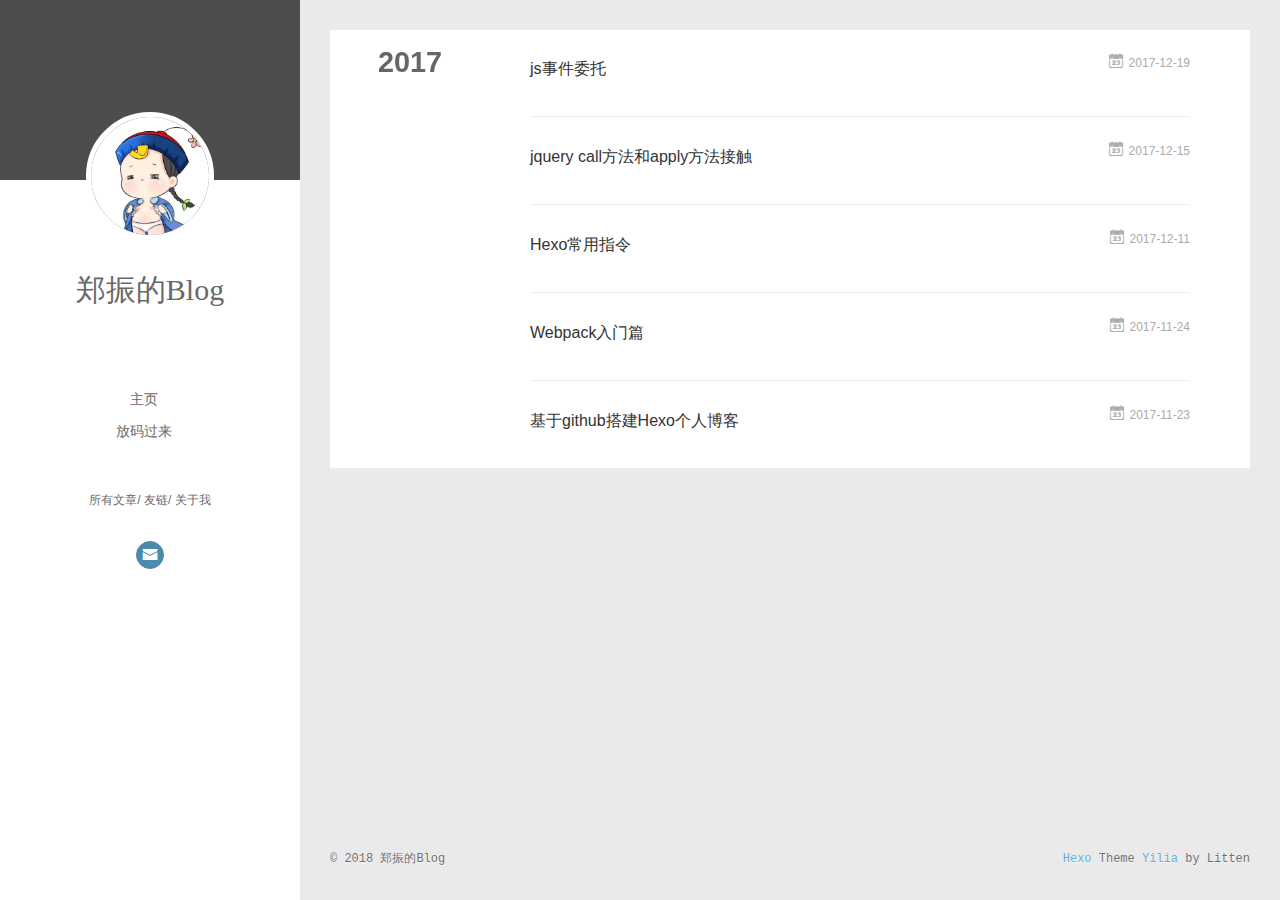
==== commit 8757e504: "Site updated: 2018-03-07 16:33:40" ====
--- a/archives/index.html
+++ b/archives/index.html
@@ -298,7 +298,7 @@
   <div class="outer">
     <div id="footer-info">
     	<div class="footer-left">
-    		&copy; 2017 郑振的Blog
+    		&copy; 2018 郑振的Blog
     	</div>
       	<div class="footer-right">
       		<a href="http://hexo.io/" target="_blank">Hexo</a>  Theme <a href="https://github.com/litten/hexo-theme-yilia" target="_blank">Yilia</a> by Litten
